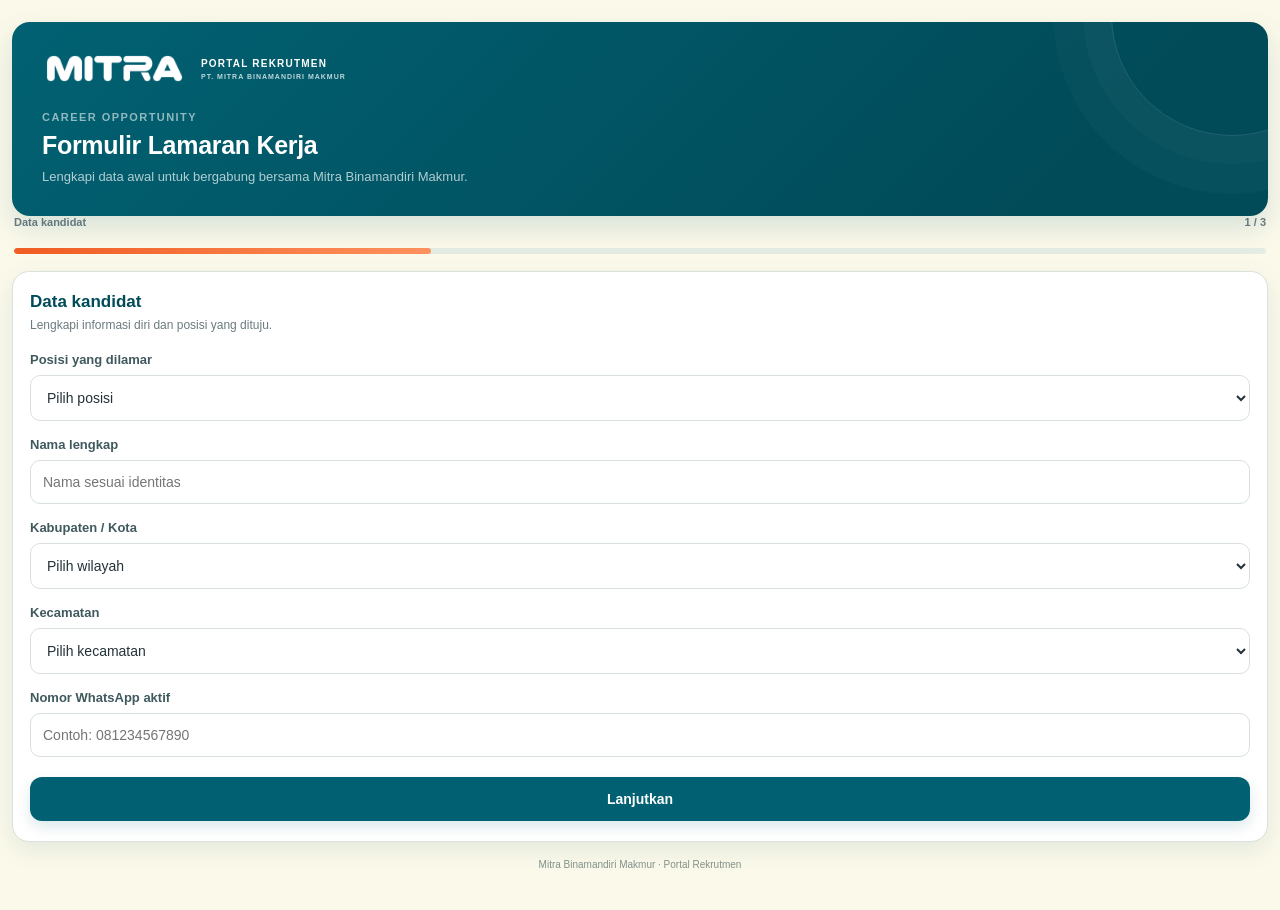
==== apply/index.html @ e3c779b3 "Add files via upload" ====
<!doctype html><html lang="id"><head><meta charset="utf-8"><meta name="viewport" content="width=device-width,initial-scale=1,viewport-fit=cover">
  <meta name="pk-build" content="20261119-mitra-recruitment-01"><meta name="theme-color" content="#016172"><title>Lamaran Kerja · Mitra Binamandiri Makmur</title><link rel="stylesheet" href="../assets/css/app.css?v=20261119-mitra-recruitment-01"><style>
    :root{--ink:#172033;--muted:#687386;--line:#e6eaf0;--brand:#174a75;--brand2:#236b9b;--bg:#f4f7fb;--white:#fff;--good:#137a55;--bad:#a34b36}
    *{box-sizing:border-box}
    body{margin:0;background:var(--bg);color:var(--ink);font-family:Inter,system-ui,-apple-system,Segoe UI,Roboto,Arial,sans-serif}
    .wrap{max-width:560px;margin:0 auto;padding:20px 15px 38px}
    .top{padding:24px 21px;background:linear-gradient(135deg,#123d63,#236b9b);border-radius:20px;color:#fff;box-shadow:0 12px 28px #163f6422}
    .eyebrow{font-size:11px;letter-spacing:1.5px;text-transform:uppercase;opacity:.78;font-weight:700}
    h1{font-size:23px;line-height:1.2;margin:8px 0 6px;font-weight:750}
    .sub{font-size:13px;opacity:.84;margin:0}
    .progress{height:5px;background:#e7edf3;border-radius:9px;margin:20px 2px 17px;overflow:hidden}
    .bar{height:100%;width:0;background:#4b9bcb;transition:width .25s}
    .stepmeta{display:flex;justify-content:space-between;color:var(--muted);font-size:11px;margin:0 2px 8px}
    .card{background:var(--white);border:1px solid var(--line);border-radius:17px;padding:20px 17px;box-shadow:0 5px 18px #18283d08}
    .section-title{font-size:17px;font-weight:750;margin:0 0 4px}
    .hint{font-size:12px;color:var(--muted);margin:0 0 18px;line-height:1.5}
    .field{margin:0 0 16px}
    label,.legend{display:block;font-size:13px;font-weight:650;margin:0 0 8px}
    input[type=text],input[type=tel],select,textarea{width:100%;border:1px solid #dce2ea;border-radius:11px;padding:13px 12px;font:inherit;font-size:14px;color:var(--ink);background:#fff;outline:none}
    input:focus,select:focus,textarea:focus{border-color:#4788b5;box-shadow:0 0 0 3px #4788b51c}
    textarea{min-height:94px;resize:vertical}
    .options{display:grid;grid-template-columns:1fr 1fr;gap:9px}
    .opt{position:relative}
    .opt input{position:absolute;opacity:0;pointer-events:none}
    .opt span{display:flex;align-items:center;justify-content:center;min-height:45px;border:1px solid #dce2ea;border-radius:11px;padding:10px;text-align:center;font-size:13px;font-weight:600;color:#455267;cursor:pointer;background:#fff}
    .opt input:checked+span{border-color:#286b99;background:#edf5fb;color:#174a75;box-shadow:inset 0 0 0 1px #286b99}
    
     
    .confirm-box{display:flex;gap:11px;align-items:flex-start;padding:12px 14px;background:#f8fafc;border:1px solid #dce2ea;border-radius:11px;cursor:pointer;margin:0}
    .confirm-box input[type=checkbox]{width:18px;height:18px;margin-top:2px;accent-color:var(--brand);cursor:pointer;flex-shrink:0}
    .confirm-box span{font-size:13px;font-weight:500;line-height:1.45;color:var(--ink)}

    .filebox{border:1.5px dashed #cbd5e1;background:#f9fbfd;border-radius:12px;padding:16px;text-align:center}
    .filebox input{width:100%;font-size:12px}
    .filehint{font-size:11px;color:var(--muted);margin-top:7px}
    .actions{display:flex;gap:10px;margin-top:20px}
    button{border:0;border-radius:12px;padding:14px 16px;font-size:14px;font-weight:700;cursor:pointer}
    .primary{background:var(--brand);color:#fff;flex:1}
    .secondary{background:#eef2f6;color:#3e4a5c}
    button:disabled{opacity:.55;cursor:wait}
    .error{display:none;margin:0 0 13px;padding:11px 12px;border-radius:10px;background:#fff0ed;color:#963e2c;font-size:12px;line-height:1.45}
    .success{text-align:center;padding:26px 12px}
    .success .symbol{width:54px;height:54px;border-radius:50%;background:#e7f6ef;color:var(--good);display:grid;place-items:center;font-size:27px;margin:0 auto 14px}
    .success h2{font-size:20px;margin:0 0 8px}
    .success p{font-size:13px;line-height:1.55;color:var(--muted)}
    .status{display:inline-block;margin:8px 0;padding:7px 11px;border-radius:20px;background:#eaf5ef;color:#176b4d;font-size:11px;font-weight:750}
    .status.no{background:#fff1ed;color:#9a4a35}
    .wa{display:block;text-decoration:none;background:#17865a;color:#fff;padding:14px;border-radius:12px;font-size:14px;font-weight:750;margin-top:17px}
    .foot{text-align:center;color:#9aa4b2;font-size:10px;margin:17px 0 0}
    .hidden{display:none!important}
    @media(min-width:500px){.wrap{padding-top:30px}.top{padding:27px 24px}}
  
.apply-shell{min-height:100vh;padding:22px 12px;background:#f3f5f8}.apply-shell .wrap{max-width:680px;margin:0 auto}.apply-shell .top{background:linear-gradient(135deg,#17243a,#294568)}.apply-shell .primary{background:#3b68d8}.apply-shell .foot{color:#96a2b2}@media(min-width:900px){.apply-shell .wrap{max-width:760px}.apply-shell .top{padding:30px}}
</style><link rel="stylesheet" href="../assets/css/mitra-theme.css?v=20261119-mitra-recruitment-01"></head><body><div class="apply-shell">
    <header class="top">
      <div class="apply-brand"><img class="brand-logo" src="../assets/img/logo-mitra.png" alt="PT. Mitra Binamandiri Makmur"><span>PORTAL REKRUTMEN<small>PT. MITRA BINAMANDIRI MAKMUR</small></span></div>
      <div class="eyebrow">CAREER OPPORTUNITY</div>
      <h1>Formulir Lamaran Kerja</h1>
      <p class="sub">Lengkapi data awal untuk bergabung bersama Mitra Binamandiri Makmur.</p>
    </header>

    <div id="formArea">
      <div class="stepmeta"><span id="stepLabel">Data kandidat</span><span id="stepCount">1 / 3</span></div>
      <div class="progress"><div class="bar" id="progressBar"></div></div>
      <div class="card">
        <div id="errorBox" class="error"></div>
        <form id="applicationForm">
          <section class="step" data-title="Data kandidat">
            <h2 class="section-title">Data kandidat</h2>
            <p class="hint">Lengkapi informasi diri dan posisi yang dituju.</p>
            <div class="field">
              <label for="position">Posisi yang dilamar</label>
              <select id="position" required>
                <option value="">Pilih posisi</option>
                <option>Spray</option><option>Las</option><option>CNC</option>
                <option>Spindel Kayu</option><option>Maintenance</option><option>OP. Produksi</option>
              </select>
            </div>
            <div class="field"><label for="name">Nama lengkap</label><input id="name" type="text" maxlength="100" placeholder="Nama sesuai identitas" required></div>
            <div class="field">
              <label for="city">Kabupaten / Kota</label>
              <select id="city" required>
                <option value="">Pilih wilayah</option>
                <option>Pasuruan</option><option>Sidoarjo</option><option>Mojokerto</option><option>Malang</option><option>Area lain</option>
              </select>
            </div>
            <div class="field" id="districtSelectWrap">
              <label for="district">Kecamatan</label><select id="district"><option value="">Pilih kecamatan</option></select>
            </div>
            <div class="field hidden" id="districtOtherWrap">
              <label for="districtOther">Kecamatan / wilayah tempat tinggal</label><input id="districtOther" type="text" placeholder="Tulis kecamatan / wilayah">
            </div>
            <div class="field"><label for="whatsapp">Nomor WhatsApp aktif</label><input id="whatsapp" type="tel" maxlength="20" placeholder="Contoh: 081234567890" required></div>
          </section>

          <section class="step hidden" data-title="Pengalaman kerja">
            <h2 class="section-title">Pengalaman kerja</h2>
            <p class="hint">Pertanyaan menyesuaikan posisi yang dipilih.</p>
            <div id="dynamicFields"></div>
          </section>

          <section class="step hidden" data-title="CV &amp; konfirmasi">
            <h2 class="section-title">CV & konfirmasi</h2>
            <p class="hint">Unggah CV terbaru sebelum mengirim lamaran.</p>
            <div class="field">
              <label for="cv">Upload CV</label>
              <div class="filebox">
                <input id="cv" type="file" accept=".pdf,.doc,.docx" required>
                <div class="filehint">PDF, DOC, DOCX · Maksimal 5 MB</div>
              </div>
            </div>
            <div class="field">
              <label class="confirm-box" for="confirm">
                <input id="confirm" type="checkbox" required>
                <span>Saya menyatakan data yang saya isi benar dan dapat dipertanggungjawabkan.</span>
              </label>
            </div>
          </section>

          <div class="actions" id="navActions">
            <button type="button" class="secondary hidden" id="backBtn">Kembali</button>
            <button type="button" class="primary" id="nextBtn">Lanjutkan</button>
            <button type="submit" class="primary hidden" id="submitBtn">Kirim lamaran</button>
          </div>
        </form>
      </div>
    </div>

    <div id="resultArea" class="card hidden">
      <div class="success">
        <div class="symbol" id="resultSymbol">✓</div>
        <h2 id="resultTitle">Lamaran tersimpan</h2>
        <div id="resultStatus" class="status"></div>
        <p id="resultMessage"></p>
        <a id="waLink" class="wa hidden" target="_blank" rel="noopener noreferrer">Kirim ringkasan ke WhatsApp HR · 08133193313</a>
        <p id="waHelp" class="wa-help hidden">WhatsApp akan terbuka dengan ringkasan lamaran dan tautan CV. Periksa pesan, lalu tekan Kirim.</p>
      </div>
    </div>
    <p class="foot">Mitra Binamandiri Makmur · Portal Rekrutmen</p>
  </div><script type="module">
  const districts = {
    'Pasuruan': ['Bangil','Beji','Gempol','Gondang Wetan','Grati','Kejayan','Kraton','Lekok','Lumbang','Nguling','Pandaan','Pasrepan','Pohjentrek','Prigen','Purwodadi','Purwosari','Puspo','Rejoso','Rembang','Sukorejo','Tosari','Tutur','Winongan','Wonorejo','Bugul Kidul (Kota)','Gadingrejo (Kota)','Panggungrejo (Kota)','Purworejo (Kota)'],
    'Sidoarjo': ['Balongbendo','Buduran','Candi','Gedangan','Jabon','Krembung','Krian','Prambon','Porong','Sedati','Sidoarjo','Sukodono','Taman','Tanggulangin','Tarik','Tulangan','Waru','Wonoayu'],
    'Mojokerto': ['Bangsal','Dawarblandong','Dlanggu','Gedeg','Gondang','Jatirejo','Jetis','Kemlagi','Kutorejo','Mojoanyar','Mojosari','Ngoro','Pacet','Pungging','Puri','Sooko','Trawas','Trowulan','Kranggan (Kota)','Magersari (Kota)','Prajurit Kulon (Kota)'],
    'Malang': ['Ampelgading','Bantur','Bululawang','Dampit','Dau','Donomulyo','Gedangan','Gondanglegi','Jabung','Kalipare','Karangploso','Kasembon','Kepanjen','Kromengan','Lawang','Ngajum','Ngantang','Pagak','Pagelaran','Pakis','Pakisaji','Poncokusumo','Pujon','Singosari','Sumbermanjing Wetan','Sumberpucung','Tajinan','Tirtoyudo','Tumpang','Turen','Wagir','Wajak','Wonosari','Blimbing (Kota)','Kedungkandang (Kota)','Klojen (Kota)','Lowokwaru (Kota)','Sukun (Kota)']
  };

  const form = document.getElementById('applicationForm');
  const steps = [...document.querySelectorAll('.step')];
  let current = 0;
  const $ = id => document.getElementById(id);
  const defaultPositions=['Spray','Las','CNC','Spindel Kayu','Maintenance','OP. Produksi'];
  // Semua ringkasan Tahap 1 dikirim ke nomor HR ini melalui click-to-chat WhatsApp.
  // Nomor lokal 08133193313 dinormalisasi menjadi format internasional 628133193313.
  const HR_WHATSAPP_NUMBER='628133193313';
  const EXPERIENCE_LABELS={
    sprayType:'Jenis pekerjaan spray',weldingType:'Jenis pengelasan',cncMachine:'Mesin CNC',
    spindleOperate:'Pengoperasian & setting spindel kayu',maintenanceSkill:'Keahlian maintenance',
    woodIndustry:'Pengalaman maintenance industri kayu/mebel',companyType:'Jenis perusahaan',
    company:'Perusahaan / tempat kerja',duration:'Lama pengalaman',
    explanation:'Rincian pengalaman kerja'
  };
  function formatWhatsAppValue(value){
    if(Array.isArray(value))return value.filter(Boolean).join(', ')||'—';
    if(value===null||value===undefined||String(value).trim()==='')return '—';
    return String(value).trim();
  }
  function buildStage1WhatsAppUrl(payload,fileName,cvUrl,reference){
    const detailLines=Object.entries(payload.details||{})
      .filter(([,value])=>Array.isArray(value)?value.length>0:String(value??'').trim()!=='')
      .map(([key,value])=>`• ${EXPERIENCE_LABELS[key]||key}: ${formatWhatsAppValue(value)}`);
    const message=[
      'LAMARAN KERJA · TAHAP 1',
      'PT. MITRA BINAMANDIRI MAKMUR',
      '',
      `Nama kandidat: ${payload.name}`,
      `Posisi dilamar: ${payload.position}`,
      `Kabupaten/Kota: ${payload.city}`,
      `Kecamatan: ${payload.district||'—'}`,
      `WhatsApp kandidat: ${payload.whatsapp}`,
      '',
      'PENGALAMAN KERJA',
      ...(detailLines.length?detailLines:['• Detail pengalaman tidak tersedia']),
      '',
      `CV: ${fileName}`,
      cvUrl?`Tautan CV (berlaku 7 hari): ${cvUrl}`:'CV sudah diunggah dan tersimpan di Portal Rekrutmen.',
      `Referensi pengiriman: ${reference}`,
      '',
      'Data awal kandidat telah berhasil disimpan melalui Portal Rekrutmen. Mohon ditinjau untuk proses seleksi berikutnya.'
    ];
    return `https://wa.me/${HR_WHATSAPP_NUMBER}?text=${encodeURIComponent(message.join('\n'))}`;
  }

  async function loadPositionOptions(){
    let positions=defaultPositions.slice();
    try{
      const {supabase}=await import('../assets/js/supabase.js');
      const {data,error}=await supabase.from('portal_settings').select('value').eq('key','application_positions').maybeSingle();
      if(error)throw error;
      const configured=Array.isArray(data?.value)
        ? [...new Set(data.value.filter(value=>typeof value==='string'&&value.trim()).map(value=>value.trim()))]
        : [];
      if(configured.length)positions=configured;
      else console.warn('Daftar posisi kosong; memakai daftar posisi cadangan.');
    }catch(error){
      console.warn('Daftar posisi memakai daftar cadangan:',error);
    }
    const safe=value=>String(value).replace(/&/g,'&amp;').replace(/</g,'&lt;').replace(/>/g,'&gt;').replace(/"/g,'&quot;');
    $('position').innerHTML='<option value="">Pilih posisi</option>'+positions.map(value=>'<option value="'+safe(value)+'">'+safe(value)+'</option>').join('');
  }
  await loadPositionOptions();

  $('city').addEventListener('change', () => {
    const city = $('city').value;
    $('district').innerHTML = '<option value="">Pilih kecamatan</option>';
    if (city === 'Area lain') {
      $('districtSelectWrap').classList.add('hidden');
      $('districtOtherWrap').classList.remove('hidden');
      $('districtOther').required = true;
      $('district').required = false;
    } else {
      $('districtSelectWrap').classList.remove('hidden');
      $('districtOtherWrap').classList.add('hidden');
      $('districtOther').required = false;
      $('district').required = true;
      (districts[city] || []).forEach(name => {
        const o = document.createElement('option'); o.value = name; o.textContent = name; $('district').appendChild(o);
      });
    }
  });

  $('position').addEventListener('change', renderDynamicFields);
  document.documentElement.dataset.applyReady = 'true';

  function fieldSelect(id, label, options) {
    return `<div class="field"><label for="${id}">${label}</label><select id="${id}" required><option value="">Pilih jawaban</option>${options.map(x=>`<option>${x}</option>`).join('')}</select></div>`;
  }
  function fieldText(id, label, placeholder) {
    return `<div class="field"><label for="${id}">${label}</label><input id="${id}" type="text" maxlength="180" placeholder="${placeholder||''}" required></div>`;
  }
  function fieldArea(id, label, placeholder) {
    return `<div class="field"><label for="${id}">${label}</label><textarea id="${id}" maxlength="1200" placeholder="${placeholder||''}" required></textarea></div>`;
  }
  function fieldRadio(id, label, options) {
    return `<div class="field"><div class="legend">${label}</div><div class="options">${options.map(x=>`<label class="opt"><input type="radio" name="${id}" value="${x}"><span>${x}</span></label>`).join('')}</div></div>`;
  }
  function fieldChecks(name, label, options) {
    return `<div class="field"><div class="legend">${label}</div><div class="options">${options.map(x=>`<label class="opt"><input type="checkbox" name="${name}" value="${x}"><span>${x}</span></label>`).join('')}</div></div>`;
  }
  function durationField(oneYear=false) {
    return fieldSelect('duration','Berapa lama pengalaman?',oneYear?['Kurang dari 1 tahun','Lebih dari 1 tahun']:['Kurang dari 6 bulan','Lebih dari 6 bulan']);
  }

  function renderDynamicFields() {
    const p = $('position').value;
    let html = '';
    if (p === 'Spray') {
      html += fieldSelect('sprayType','Pernah nyepray apa?',['Besi','Kayu']);
      html += fieldText('company','Pengalamannya di mana?','Nama perusahaan / tempat kerja');
      html += durationField();
      html += fieldArea('explanation','Jelaskan pekerjaanmu ketika nyepray','Jenis material, proses, alat, dan pekerjaan yang biasa dilakukan');
    } else if (p === 'Las') {
      html += fieldSelect('weldingType','Pernah menggunakan las apa?',['SMAW','GMAW','GTAW']);
      html += fieldText('company','Pengalamannya di mana?','Nama perusahaan / tempat kerja');
      html += durationField();
      html += fieldArea('explanation','Jelaskan pengalaman pengelasan','Material dan pekerjaan yang pernah dikerjakan');
    } else if (p === 'CNC') {
      html += fieldText('cncMachine','Pernah mengoperasikan mesin CNC apa?','Jenis / merek / tipe mesin');
      html += fieldText('company','Pengalamannya di mana?','Nama perusahaan / tempat kerja');
      html += durationField();
      html += fieldArea('explanation','Jelaskan pekerjaan CNC yang dikuasai','Mesin, setting, program, dan proses yang dikerjakan');
    } else if (p === 'Spindel Kayu') {
      html += fieldSelect('spindleOperate','Pernah mengoperasikan & menyeting mesin spindel kayu?',['Ya','Tidak']);
      html += fieldText('company','Pengalamannya di mana?','Nama perusahaan / tempat kerja');
      html += durationField();
      html += fieldArea('explanation','Jelaskan bagaimana pekerjaan spindel dilakukan','Pengoperasian, setting, jenis produk, dan proses kerja');
    } else if (p === 'Maintenance') {
      html += fieldChecks('maintenanceSkill','Bidang maintenance yang dikuasai?',['Listrik','Perbaikan Mesin','AC','Las']);
      html += fieldSelect('woodIndustry','Punya pengalaman maintenance di pabrik kayu / mebel / furniture?',['Ya','Tidak']);
      html += fieldText('company','Pengalamannya di mana?','Nama perusahaan / tempat kerja');
      html += durationField(true);
      html += fieldArea('explanation','Jelaskan pekerjaan maintenance yang dikuasai','Mesin/peralatan yang ditangani dan jenis perbaikannya');
    } else if (p === 'OP. Produksi') {
      html += fieldSelect('companyType','Jenis perusahaan tempat bekerja?',['Mebel / Kayu / Furniture','Perusahaan lain bukan Mebel / Kayu / Furniture']);
      html += fieldText('company','Pengalaman di perusahaan mana?','Nama perusahaan / tempat kerja');
      html += durationField();
      html += fieldArea('explanation','Jelaskan pengalaman pekerjaan produksi','Bagian produksi, mesin, target, atau proses yang dikerjakan');
    }
    $('dynamicFields').innerHTML = html;
  }

  function currentStepValid() {
    const fields = [...steps[current].querySelectorAll('input,select,textarea')].filter(el => !el.disabled && el.offsetParent !== null);
    for (const el of fields) {
      if (el.type === 'radio') continue;
      if (!el.checkValidity()) { el.reportValidity(); return false; }
    }
    const groups = [...new Set([...steps[current].querySelectorAll('input[type=radio]')].map(x=>x.name))];
    for (const name of groups) {
      if (!steps[current].querySelector(`input[name="${name}"]:checked`)) {
        showError('Pilih salah satu jawaban yang tersedia.'); return false;
      }
    }
    return true;
  }

  function showStep(index) {
    current = index;
    steps.forEach((s,i)=>s.classList.toggle('hidden',i!==index));
    $('stepLabel').textContent = steps[index].dataset.title;
    $('stepCount').textContent = (index+1)+' / '+steps.length;
    $('progressBar').style.width = ((index+1)/steps.length*100)+'%';
    $('backBtn').classList.toggle('hidden',index===0);
    $('nextBtn').classList.toggle('hidden',index===steps.length-1);
    $('submitBtn').classList.toggle('hidden',index!==steps.length-1);
    $('errorBox').style.display='none';
    window.scrollTo({top:0,behavior:'smooth'});
  }

  $('nextBtn').addEventListener('click',()=>{
    if (!currentStepValid()) return;
    if (current===0 && !$('position').value) { showError('Pilih posisi yang dilamar.'); return; }
    showStep(current+1);
  });
  $('backBtn').addEventListener('click',()=>showStep(current-1));

  
  $('confirm').addEventListener('change', () => {
    if ($('confirm').checked) {
      if (!$('cv').files[0]) {
        showError('Silakan unggah CV terlebih dahulu sebelum mencentang konfirmasi.');
        $('confirm').checked = false;
        return;
      }
      form.requestSubmit();
    }
  });

  function showError(msg) { $('errorBox').textContent=msg; $('errorBox').style.display='block'; }
  function collectDetails() {
    const ids = ['sprayType','company','duration','explanation','weldingType','cncMachine','spindleOperate','maintenanceSkill','woodIndustry','companyType'];
    const d={};
    ids.forEach(id=>{const el=$(id);if(el)d[id]=el.value;});
    const skills=[...document.querySelectorAll('input[name="maintenanceSkill"]:checked')].map(x=>x.value);
    if (skills.length) d.maintenanceSkill=skills;
    return d;
  }

  form.addEventListener('submit',async e=>{
    e.preventDefault();
    if (!currentStepValid()) {
      $('confirm').checked = false;
      return;
    }
    const file=$('cv').files[0];
    if (!file) { showError('Silakan unggah CV.'); $('confirm').checked = false; return; }
    if (file.size>5*1024*1024) { showError('Ukuran CV maksimal 5 MB.'); $('confirm').checked = false; return; }
    const allowed=['application/pdf','application/msword','application/vnd.openxmlformats-officedocument.wordprocessingml.document'];
    if (!allowed.includes(file.type)) { showError('Format CV harus PDF, DOC, atau DOCX.'); $('confirm').checked = false; return; }
    if (!$('confirm').checked) { showError('Centang konfirmasi kebenaran data.'); return; }

    $('submitBtn').disabled=true; $('submitBtn').textContent='Mengirim...';
    $('confirm').disabled=true;
    $('errorBox').style.display='none';
    try {
      const district=$('city').value==='Area lain'?$('districtOther').value:$('district').value;
      const payload={
        position:$('position').value,name:$('name').value.trim(),city:$('city').value,
        district:district,whatsapp:$('whatsapp').value.trim(),
        details:collectDetails()
      };
      const {supabase}=await import('../assets/js/supabase.js');
      if(!supabase) throw new Error('Server belum terhubung. Silakan coba kembali nanti.');
      const ext=(file.name.split('.').pop()||'').toLowerCase();
      const id=crypto.randomUUID();
      const path=`stage1-cv/${id}/cv.${ext}`;
      const {error:uploadError}=await supabase.storage.from('candidate-stage1-cv').upload(path,file,{contentType:file.type||'application/octet-stream',upsert:false});
      if(uploadError) throw uploadError;
      const {error:insertError}=await supabase.from('candidate_stage1_applications').insert({
        position:payload.position, full_name:payload.name, city:payload.city, district:payload.district,
        whatsapp:payload.whatsapp, experience_details:payload.details, cv_path:path, cv_filename:file.name,
        status:'received'
      });
      if(insertError) throw insertError;
      // Link CV privat dibuat khusus untuk HR, supaya ikut terbaca di pesan WhatsApp.
      // Kegagalan membuat signed URL tidak membatalkan lamaran yang sudah tersimpan.
      let cvUrl='';
      try{
        const {data:signedData,error:signedError}=await supabase.storage.from('candidate-stage1-cv').createSignedUrl(path,604800);
        if(signedError)throw signedError;
        cvUrl=signedData?.signedUrl||'';
      }catch(linkError){console.warn('Tautan CV WhatsApp tidak berhasil dibuat:',linkError);}
      const whatsappUrl=buildStage1WhatsAppUrl(payload,file.name,cvUrl,id);
      showResult({status:'TERKIRIM',whatsappUrl,cvUrl});
    } catch(err) {
      showError(err.message||'File gagal diproses.');
      $('submitBtn').disabled=false;$('submitBtn').textContent='Kirim lamaran';
      $('confirm').disabled=false;$('confirm').checked=false;
    }
  });

  function showResult(res) {
    $('formArea').classList.add('hidden'); $('resultArea').classList.remove('hidden');
    $('resultStatus').textContent='DATA BERHASIL DISIMPAN';
    $('resultStatus').classList.remove('hidden');
    $('resultMessage').textContent='Langkah berikutnya, kirim ringkasan data Tahap 1 ke WhatsApp HR agar lamaran dapat segera ditinjau.';
    $('resultMessage').classList.remove('hidden');
    if(res.status==='TERKIRIM') {
      $('resultTitle').textContent='Lamaran Tahap 1 berhasil dikirim';
      $('waLink').href=res.whatsappUrl;
      $('waLink').classList.remove('hidden');
      $('waHelp').classList.remove('hidden');
      if(!res.cvUrl)$('waHelp').textContent='CV sudah tersimpan. HR dapat membukanya melalui dashboard Tahap 1.';
    } else {
      $('resultSymbol').textContent='✓';
      $('resultTitle').textContent='Lamaran tersimpan';
    }
  }


  showStep(0);

</script></body></html>
---- assets/css/app.css ----
@import url('https://fonts.googleapis.com/css2?family=DM+Sans:wght@400;500;600;700&family=Manrope:wght@400;500;600;700;800&display=swap');
:root{--ink:#18263b;--ink-2:#34445b;--muted:#8190a3;--paper:#fff;--canvas:#f5f7fa;--line:#e7ebf1;--navy:#17243a;--navy-2:#243651;--blue:#3b68d8;--blue-soft:#edf2ff;--cyan:#56b6c9;--gold:#c69b54;--green:#26977d;--red:#c65b64;--shadow:0 12px 36px rgba(21,40,68,.07);--radius:18px}
*{box-sizing:border-box}html,body{margin:0;min-height:100%;font-family:'DM Sans',sans-serif;color:var(--ink);background:var(--canvas)}button,input,select,textarea{font:inherit}button{cursor:pointer} .hidden{display:none!important}
/* shared */
.brand-symbol{display:grid;place-items:center;width:35px;height:35px;border-radius:11px;background:linear-gradient(145deg,#5178dc,#294da9);color:#fff;font:800 13px Manrope,sans-serif;letter-spacing:-.5px;box-shadow:0 5px 12px rgba(43,81,173,.2)}.brand-lockup,.sidebar-brand,.candidate-brand{display:flex;align-items:center;gap:11px;font:800 12px Manrope,sans-serif;letter-spacing:1.1px}.eyebrow{font-size:10px;font-weight:700;letter-spacing:1.6px;color:#8fa1ba}.eyebrow.muted{color:#9aa6b5}.subtle{color:var(--muted);font-size:13px}.btn{border:0;border-radius:12px;padding:12px 17px;font-weight:700;transition:.16s ease}.btn:hover{transform:translateY(-1px)}.btn-primary{background:var(--blue);color:#fff;box-shadow:0 7px 16px rgba(59,104,216,.2)}.btn-secondary{background:#f0f3f8;color:var(--ink-2)}.btn-danger{background:#fff0f1;color:#a63f49}.btn.full{width:100%;margin-top:18px}.input,.select,.textarea{width:100%;border:1px solid #dfe5ee;background:#fff;border-radius:10px;padding:12px 13px;color:var(--ink);outline:none;transition:.15s}.input:focus,.select:focus,.textarea:focus{border-color:#7897e7;box-shadow:0 0 0 3px rgba(59,104,216,.1)}.field-label{display:block;font-size:12px;font-weight:700;color:#536279;margin:16px 0 7px}.form-error{min-height:18px;color:var(--red);font-size:12px;margin-top:10px}.status-dot{display:inline-block;width:7px;height:7px;border-radius:50%;background:#49b69b;box-shadow:0 0 0 3px rgba(73,182,155,.13)}
/* admin login */
.login-screen{min-height:100vh;display:grid;grid-template-columns:1fr 1fr;background:#fff}.login-art{position:relative;display:flex;flex-direction:column;justify-content:space-between;padding:38px 5vw 30px;background:radial-gradient(ellipse at 88% 18%,rgba(79,118,199,.23),transparent 38%),linear-gradient(150deg,#152239,#1d3150 62%,#203c5b);color:#fff;overflow:hidden}.login-art:after{content:"";position:absolute;width:460px;height:460px;border:1px solid rgba(255,255,255,.10);border-radius:50%;right:-175px;bottom:-185px;box-shadow:0 0 0 44px rgba(255,255,255,.025),0 0 0 90px rgba(255,255,255,.02)}.login-art .brand-lockup{position:relative;z-index:1}.login-art-copy{position:relative;z-index:1;margin:0 0 9vh 4vw}.login-art-copy .eyebrow{color:#92a9d0}.login-art-copy h1{font:800 clamp(38px,5vw,68px)/1.08 Manrope,sans-serif;letter-spacing:-2.4px;margin:18px 0}.login-art-copy p{color:#c1cde0;font-size:15px}.login-art-foot{position:relative;z-index:1;color:#8194b2;font-size:10px;letter-spacing:2px}.login-panel{display:flex;justify-content:center;align-items:center;position:relative;padding:40px}.login-box{width:100%;max-width:370px}.login-box .brand-lockup{margin-bottom:70px}.brand-lockup.dark{color:var(--ink)}.login-box h2{font:800 30px Manrope,sans-serif;margin:12px 0 4px;letter-spacing:-1px}.login-box .subtle{margin:0 0 23px}.login-copyright{position:absolute;bottom:23px;color:#a7b1bf;font-size:11px}
/* desktop shell */
.admin-shell{min-height:100vh;display:grid;grid-template-columns:246px minmax(0,1fr)}.sidebar{position:sticky;top:0;height:100vh;background:var(--navy);padding:25px 17px 18px;color:#fff;display:flex;flex-direction:column}.sidebar-brand{padding:0 9px 36px;letter-spacing:.7px}.sidebar-brand b{display:block;font-size:11px}.sidebar-brand small{display:block;color:#8595ae;font-size:9px;letter-spacing:1.4px;margin-top:3px}.sidebar-label{font-size:9px;font-weight:700;letter-spacing:1.6px;color:#72829b;padding:0 12px 11px}.side-nav{display:flex;flex-direction:column;gap:5px}.nav-item{width:100%;display:flex;align-items:center;gap:12px;padding:12px 12px;border:0;border-radius:11px;background:transparent;text-align:left;color:#adbad0;font-size:12.5px;font-weight:600;transition:.15s}.nav-item:hover{background:rgba(255,255,255,.06);color:#fff}.nav-item.active{background:linear-gradient(100deg,rgba(82,121,215,.3),rgba(82,121,215,.12));color:#fff;box-shadow:inset 2px 0 #7b9cf0}.nav-icon{width:18px;text-align:center;font-size:17px;color:#8298bd}.nav-item.active .nav-icon{color:#a8befd}.nav-divider{height:1px;background:rgba(255,255,255,.09);margin:13px 8px}.sidebar-bottom{margin-top:auto}.sidebar-status{display:flex;align-items:center;gap:9px;padding:13px 10px;color:#8ea0b9;font-size:11px;border-top:1px solid rgba(255,255,255,.08)}.sidebar-status .status-dot{width:6px;height:6px}.logout-btn{width:100%;padding:12px 10px;display:flex;justify-content:space-between;background:transparent;color:#aab7cc;font-size:12px;border-radius:9px}.logout-btn:hover{background:rgba(255,255,255,.06);color:#fff}.admin-main{min-width:0}.admin-topbar{height:82px;padding:0 34px;display:flex;align-items:center;justify-content:space-between;background:#fff;border-bottom:1px solid var(--line)}.topbar-title{font:800 19px Manrope,sans-serif;margin-top:4px;letter-spacing:-.35px}.topbar-right{display:flex;align-items:center;gap:22px}.live-label{display:flex;align-items:center;gap:8px;font-size:11px;color:#7c8b9f}.profile-chip{display:flex;align-items:center;gap:10px;padding-left:18px;border-left:1px solid var(--line)}.profile-avatar{width:34px;height:34px;border-radius:50%;display:grid;place-items:center;background:#edf1fb;color:#4a67aa;font-size:11px;font-weight:800}.profile-chip b,.profile-chip small{display:block}.profile-chip b{font-size:11px}.profile-chip small{font-size:10px;color:#94a0ae;margin-top:2px}.admin-content{padding:30px 34px 54px;max-width:1600px;margin:auto}.page-intro{display:flex;justify-content:space-between;align-items:flex-end;gap:20px;margin-bottom:22px}.page-intro h1{font:800 25px Manrope,sans-serif;letter-spacing:-.9px;margin:0 0 4px}.page-intro p{font-size:12px;color:var(--muted);margin:0}.page-actions{display:flex;gap:9px;align-items:center}.stat-grid{display:grid;grid-template-columns:repeat(4,minmax(0,1fr));gap:15px;margin-bottom:18px}.stat-card{background:#fff;border:1px solid var(--line);border-radius:15px;padding:18px 19px;box-shadow:0 3px 12px rgba(21,40,68,.025)}.stat-top{display:flex;justify-content:space-between;align-items:center;color:#7d8a9b;font-size:11px;font-weight:600}.stat-icon{width:32px;height:32px;border-radius:10px;background:#eef2fb;color:#5574c0;display:grid;place-items:center;font-size:16px}.stat-number{font:800 27px Manrope,sans-serif;letter-spacing:-1px;margin-top:14px}.stat-note{font-size:10px;color:#9ba7b6;margin-top:2px}.content-grid{display:grid;grid-template-columns:minmax(0,1.5fr) minmax(280px,.9fr);gap:16px}.panel{background:#fff;border:1px solid var(--line);border-radius:15px;box-shadow:0 3px 12px rgba(21,40,68,.025);min-width:0}.panel-head{display:flex;align-items:center;justify-content:space-between;padding:17px 19px;border-bottom:1px solid #eef1f5}.panel-head h3{font:800 13px Manrope,sans-serif;margin:0}.panel-head p{font-size:10px;color:#97a3b2;margin:4px 0 0}.panel-body{padding:18px 19px}.chart-bars{display:flex;align-items:flex-end;gap:14px;height:180px;padding:8px 4px 0;border-bottom:1px solid #edf0f4}.bar-group{flex:1;height:100%;display:flex;flex-direction:column;justify-content:flex-end;align-items:center;gap:8px}.bar{width:min(36px,75%);min-height:5px;border-radius:7px 7px 2px 2px;background:linear-gradient(180deg,#86a2ee,#456bd1)}.bar-label{font-size:9px;color:#8d9aab}.bar-value{font-size:10px;color:#62738c;font-weight:700}.stage-list{display:grid;gap:14px}.stage-row{display:grid;grid-template-columns:1fr auto;align-items:center;gap:10px}.stage-row b{font-size:11px}.stage-row small{display:block;font-size:10px;color:#99a5b2;margin-top:3px}.stage-count{font:800 18px Manrope;color:#30486e}.progress-track{height:5px;background:#edf1f6;border-radius:8px;margin-top:8px;overflow:hidden}.progress-fill{height:100%;border-radius:8px;background:#7390dc}.table-panel{margin-top:17px}.table-wrap{overflow:auto}.data-table{width:100%;border-collapse:collapse;white-space:nowrap}.data-table th{padding:12px 15px;text-align:left;background:#fafbfd;color:#8d9aab;font-size:9px;letter-spacing:.7px;font-weight:700;border-bottom:1px solid #edf0f4}.data-table td{padding:13px 15px;font-size:11px;border-bottom:1px solid #f0f2f5;color:#47566b}.data-table tr:last-child td{border-bottom:0}.data-table td b{color:#26374f}.table-empty{text-align:center;padding:30px!important;color:#a0acb9!important}.table-search{display:flex;gap:8px}.table-search input{width:220px;padding:9px 11px;border:1px solid var(--line);border-radius:9px;font-size:11px;outline:none}.status-pill{display:inline-flex;align-items:center;gap:6px;padding:5px 9px;border-radius:30px;background:#f0f3f8;color:#62718a;font-size:9px;font-weight:700}.status-pill.blue{background:#edf2ff;color:#4c68b6}.status-pill.green{background:#eaf7f2;color:#28866d}.status-pill.gold{background:#fff6e9;color:#a87a38}.status-pill.gray{background:#f2f4f7;color:#8793a1}.row-actions{display:flex;gap:6px}.icon-btn{border:1px solid var(--line);background:#fff;border-radius:8px;padding:7px 9px;color:#536680;font-size:10px}.icon-btn:hover{background:#f5f7fb}.placeholder-panel{display:grid;place-items:center;min-height:330px;text-align:center;padding:32px}.placeholder-symbol{width:56px;height:56px;display:grid;place-items:center;border-radius:17px;background:#eef2fb;color:#5976bd;font-size:23px;margin-bottom:16px}.placeholder-panel h2{font:800 18px Manrope;margin:0 0 5px}.placeholder-panel p{font-size:12px;color:#9aa5b2;margin:0}.filters{display:flex;gap:8px;flex-wrap:wrap}.filters .select{width:auto;min-width:160px;padding:9px 11px;font-size:11px}
/* candidate mobile */
.candidate-page{background:#f4f6f9;min-height:100vh}.candidate-wrap{max-width:650px;margin:0 auto;padding:22px 16px 50px}.candidate-brand{height:43px;margin:0 0 20px;color:#25344b}.candidate-brand .brand-symbol{width:32px;height:32px;border-radius:10px}.candidate-content{min-height:300px}.candidate-card{background:#fff;border:1px solid #e7ebf1;border-radius:20px;box-shadow:0 12px 35px rgba(28,45,72,.06);padding:24px}.candidate-card h1{font:800 22px Manrope;letter-spacing:-.6px;margin:4px 0 5px}.candidate-card .subtle{margin:0}.stage-kicker{font-size:9px;letter-spacing:1.8px;font-weight:800;color:#8a99ae}.stage-number{font:800 46px Manrope;color:#e7ecf5;line-height:1;margin:19px 0 3px}.placeholder-card{min-height:340px;display:flex;flex-direction:column;justify-content:center;align-items:center;text-align:center}.placeholder-card .placeholder-line{width:44px;height:3px;border-radius:4px;background:#6887dc;margin-top:18px}.step-top{display:flex;align-items:center;justify-content:space-between;margin-bottom:14px}.step-top .step-number{font-size:10px;color:#8997aa;font-weight:700;letter-spacing:.6px}.step-progress{height:4px;background:#e8edf5;border-radius:8px;overflow:hidden;margin-bottom:19px}.step-progress span{height:100%;display:block;background:#587be0;border-radius:8px}.candidate-title{font:800 22px Manrope;letter-spacing:-.7px;margin:0 0 5px}.candidate-sub{font-size:12px;color:#8391a4;margin:0 0 22px}.upload-zone{display:grid;place-items:center;text-align:center;border:1.5px dashed #cbd5e4;border-radius:14px;background:#fafbfd;padding:24px 14px;transition:.15s}.upload-zone:focus-within,.upload-zone:hover{border-color:#7896e4;background:#f7f9ff}.upload-icon{width:42px;height:42px;border-radius:13px;display:grid;place-items:center;background:#edf2ff;color:#5879d5;font-size:20px;margin-bottom:9px}.upload-zone b{font-size:12px}.upload-zone small{color:#96a2b2;font-size:10px;margin-top:4px}.upload-zone input{max-width:100%;margin-top:12px;font-size:11px}.ocr-status{font-size:11px;color:#73839a;margin:12px 0;min-height:16px}.ocr-grid{display:grid;grid-template-columns:1fr 1fr;gap:11px;margin-top:16px}.ocr-grid .wide{grid-column:1/-1}.form-section{background:#fff;border:1px solid #e7ebf1;border-radius:17px;padding:19px;margin-top:12px}.form-section h2{font:800 13px Manrope;margin:0 0 15px;display:flex;align-items:center;gap:9px}.section-bullet{width:23px;height:23px;display:grid;place-items:center;border-radius:8px;background:#edf2ff;color:#5676ce;font-size:10px}.form-grid{display:grid;grid-template-columns:1fr 1fr;gap:12px}.form-field{min-width:0}.form-field.wide{grid-column:1/-1}.form-field label{display:block;font-size:10px;color:#687990;font-weight:700;margin-bottom:6px}.form-field input,.form-field select,.form-field textarea{width:100%;min-width:0;border:1px solid #dfe5ee;border-radius:9px;padding:10px 11px;font:12px 'DM Sans',sans-serif;color:#24344b;background:#fff;outline:none}.form-field input:focus,.form-field select:focus,.form-field textarea:focus{border-color:#829ce5;box-shadow:0 0 0 3px rgba(88,123,224,.08)}.form-field textarea{min-height:75px;resize:vertical}.form-field input[readonly]{background:#f6f8fb;color:#64748a}.field-note{font-size:9px;color:#9aa6b5;margin-top:4px}.choice-row{display:flex;flex-wrap:wrap;gap:8px}.choice-chip{display:flex;align-items:center;gap:6px;padding:9px 11px;border:1px solid #e0e6ef;border-radius:10px;color:#53647c;font-size:11px}.choice-chip input{accent-color:#5377d9}.conditional-fields{margin-top:12px;padding:13px;border-radius:12px;background:#f8f9fc;border:1px solid #edf0f5}.repeat-row{padding:12px 0;border-top:1px solid #ebeff4}.repeat-row:first-child{border-top:0}.repeat-title{font-size:10px;font-weight:800;color:#70819a;margin-bottom:10px}.candidate-actions{display:flex;gap:9px;margin-top:17px}.candidate-actions>*{flex:1}.candidate-actions .btn{padding:13px 12px;font-size:12px}.consent-wrap{display:flex;align-items:flex-start;gap:9px;color:#64748a;font-size:11px;line-height:1.5}.consent-wrap input{margin-top:2px;accent-color:#587be0}.completion-card{text-align:center;padding:34px 24px}.completion-mark{width:54px;height:54px;border-radius:50%;display:grid;place-items:center;background:#eaf7f2;color:#26977d;font-size:24px;margin:0 auto 16px}.completion-card h1{font:800 21px Manrope;margin:0 0 8px}.completion-card p{color:#8794a5;font-size:12px}.link-box{padding:11px 12px;border:1px solid #e5eaf1;border-radius:10px;background:#fafbfd;font-size:10px;word-break:break-all;color:#61728d;margin:15px 0}.mini-note{font-size:10px;color:#97a3b2}.disc-card{background:#fff;border:1px solid #e7ebf1;border-radius:18px;padding:20px;margin-top:12px}.disc-progress-meta{display:flex;justify-content:space-between;color:#8b98aa;font-size:11px;margin-bottom:8px}.disc-q-title{font:800 18px Manrope;letter-spacing:-.5px;margin:0 0 4px}.disc-q-sub{font-size:11px;color:#8b98aa;margin-bottom:15px}.disc-option{display:grid;grid-template-columns:minmax(0,1fr) 78px 78px;gap:7px;align-items:center;padding:9px 0;border-top:1px solid #eff2f6}.disc-option:first-child{border-top:0}.disc-option-text{font-size:12px;line-height:1.4;color:#52637b}.disc-pick{display:grid;place-items:center;min-width:44px;min-height:44px;padding:8px 4px;border:1px solid #e3e8f0;border-radius:8px;background:#fff;color:#8693a5;font-size:12px;font-weight:800}.disc-pick.selected-most{border-color:#5f7edb;background:#edf2ff;color:#4666ca}.disc-pick.selected-least{border-color:#c39b5b;background:#fff7e9;color:#9a7139}.disc-legend{display:grid;grid-template-columns:1fr 1fr;gap:7px;margin:13px 0}.disc-legend span{font-size:10px;padding:8px;border-radius:8px;text-align:center;background:#f3f6fc;color:#63738d}.candidate-toast{padding:10px 12px;border-radius:9px;background:#fff4e7;color:#956c31;font-size:10px;margin-top:10px}
@media(max-width:1023px){#desktop-guard{display:grid;min-height:100vh;place-content:center;justify-items:center;gap:12px;background:var(--navy);color:#fff}#desktop-guard .guard-mark{display:grid;place-items:center;width:52px;height:52px;border-radius:16px;background:#4265bf;font:800 17px Manrope}#desktop-guard .guard-title{font:800 16px Manrope;letter-spacing:1px}.login-screen,.admin-shell{display:none!important}}
@media(min-width:1024px){#desktop-guard{display:none!important}}
@media(max-width:720px){.candidate-wrap{padding:15px 12px 35px}.candidate-brand{margin-bottom:14px}.candidate-card{padding:19px;border-radius:16px}.candidate-title{font-size:20px}.form-section{padding:15px}.form-grid,.ocr-grid{grid-template-columns:1fr}.form-field.wide,.ocr-grid .wide{grid-column:auto}.disc-card{padding:16px}.disc-option{grid-template-columns:minmax(0,1fr) 64px 64px;gap:5px}.disc-pick{font-size:12px;padding:8px 2px;min-width:44px;min-height:44px}.candidate-actions{flex-direction:column}.login-screen{grid-template-columns:1fr}.login-art{display:none}}
@media print{.candidate-brand,.candidate-actions,.btn{display:none!important}}

/* Stage 2 form refinements */
.privacy-note{margin:12px 0 0;text-align:center;color:#9aa6b5;font-size:10px}
.form-section{scroll-margin-top:16px}
.form-field input[type="date"]{min-height:39px}
.form-field input[type="number"]{font-variant-numeric:tabular-nums}
.form-field [hidden],[data-block][hidden]{display:none!important}
.repeat-config{margin:0 0 8px}
.form-field input:invalid:not(:focus):not(:placeholder-shown){border-color:#d9a1a5}
.upload-zone input[type="file"]{max-width:100%}
@media(max-width:720px){.candidate-wrap{padding-bottom:calc(28px + env(safe-area-inset-bottom))}.form-section{padding:16px;margin-top:10px}.form-grid{gap:11px}.form-field label{font-size:11px}.form-field input,.form-field select,.form-field textarea{font-size:16px;min-height:43px}.choice-chip{min-height:42px}.candidate-actions .btn{min-height:46px}}

/* Stage 3 · HR operations */
.table-subline{display:block;color:#9aa5b4;margin-top:3px;font-size:9px}
.dashboard-bars{gap:9px}
.dashboard-bars .bar-label{font-size:8px;text-align:center;white-space:nowrap}
.template-manager{margin-top:18px;overflow:hidden}
.template-manager-body{padding:18px 19px}
.template-current{display:flex;align-items:center;justify-content:space-between;gap:18px;padding:14px 15px;border:1px solid #e8edf4;border-radius:12px;background:#fafbfd}
.template-current small,.template-current b,.template-current span{display:block}
.template-current small{font-size:9px;letter-spacing:1px;font-weight:800;color:#95a1b0;margin-bottom:5px}
.template-current b{font-size:12px;color:#2d405e}
.template-current span{font-size:10px;color:#8b98a8;margin-top:4px}
.template-upload{display:grid;grid-template-columns:minmax(180px,1fr) minmax(220px,1.1fr) auto;align-items:end;gap:12px;padding:17px 0;border-bottom:1px solid #edf0f4}
.template-upload-copy b,.template-upload-copy span{display:block}
.template-upload-copy b{font-size:12px;color:#354760}
.template-upload-copy span{font-size:10px;line-height:1.5;color:#98a4b3;margin-top:4px}
.template-upload-copy code{background:#f0f3f8;padding:2px 4px;border-radius:4px;color:#586d8c}
.template-upload .input{font-size:11px;padding:10px}
.template-history{margin-top:16px}
.template-history-title{font-size:11px;font-weight:800;color:#53637b;margin:0 0 8px}
.template-error{padding:10px 0}
.modal-backdrop{position:fixed;inset:0;z-index:1200;display:grid;place-items:center;padding:22px;background:rgba(14,25,43,.46);backdrop-filter:blur(4px)}
.employee-modal-card{width:min(620px,100%);max-height:min(90vh,850px);overflow:auto;background:#fff;border-radius:18px;box-shadow:0 24px 80px rgba(12,27,50,.24);padding:22px}
.employee-modal-head{display:flex;justify-content:space-between;align-items:flex-start;border-bottom:1px solid #edf0f4;padding-bottom:16px;margin-bottom:4px}
.employee-modal-head small{font-size:9px;font-weight:800;letter-spacing:1.3px;color:#8998ad}
.employee-modal-head h2{font:800 19px Manrope;margin:5px 0 0;letter-spacing:-.4px}
.modal-close{width:32px;height:32px;border:1px solid #e4e9f0;border-radius:9px;background:#fff;color:#718097;font-size:22px;line-height:1}
.employee-form-grid{display:grid;grid-template-columns:1fr 1fr;gap:12px 14px;padding-top:10px}
.employee-form-grid label{display:block;min-width:0;font-size:10px;font-weight:700;color:#67778e}
.employee-form-grid .input,.employee-form-grid .select,.employee-form-grid .textarea{display:block;margin-top:6px;font-size:12px;padding:10px 11px}
.employee-notes{grid-column:1/-1}
.employee-modal-actions{display:flex;justify-content:flex-end;gap:9px;margin-top:17px}
.employee-form-grid textarea{resize:vertical}
@media(max-width:1200px){.admin-content{padding-left:24px;padding-right:24px}.sidebar{padding-left:12px;padding-right:12px}.admin-shell{grid-template-columns:220px minmax(0,1fr)}}
@media(max-width:1100px){.template-upload{grid-template-columns:1fr 1fr}.template-upload-copy{grid-column:1/-1}.dashboard-bars{gap:5px}}
@media(max-width:720px){.template-current{align-items:flex-start;flex-direction:column}.template-upload{grid-template-columns:1fr}.template-upload-copy{grid-column:auto}.employee-form-grid{grid-template-columns:1fr}.employee-notes{grid-column:auto}.employee-modal-card{padding:18px}.employee-modal-actions>*{flex:1}}

/* Candidate v0.4 · mobile-first form wizard */
.candidate-page{background:#f3f5f8}
.candidate-wrap{max-width:680px;padding-top:18px}
.candidate-brand{margin-bottom:14px}
.form-wizard-card{padding:17px;overflow:visible}
.wizard-heading{display:flex;align-items:center;justify-content:space-between;gap:12px;margin-bottom:12px}
.wizard-heading .candidate-title{margin:0;font-size:20px}
.wizard-step-label{font-size:11px;color:#8391a4;margin-top:3px}
.wizard-save-state{font-size:10px;font-weight:700;color:#27967b;white-space:nowrap}
.wizard-save-state.failed{color:#bd626b}
.wizard-progress{height:4px;background:#e6ebf2;border-radius:10px;overflow:hidden;margin:0 0 14px}
.wizard-progress>span{display:block;height:100%;width:8%;background:#5479d9;border-radius:10px;transition:width .2s ease}
.form-step[hidden]{display:none!important}
.form-section{padding:17px;margin-top:10px;border-radius:14px;box-shadow:0 3px 15px rgba(21,40,68,.025)}
.form-section h2{font-size:11px;letter-spacing:.55px;margin-bottom:13px}
.section-bullet{width:22px;height:22px;flex:0 0 22px}
.form-grid{gap:10px 12px}
.form-field label{font-size:10px;margin:0 0 5px}
.form-field input,.form-field select,.form-field textarea{min-height:40px;padding:9px 11px;border-radius:9px;font-size:13px}
.form-field textarea{min-height:66px}
.form-field input[readonly]{background:#f4f6f9;border-color:#edf0f4;color:#8390a2}
.repeat-row{padding:11px 0}
.repeat-title{font-size:10px;margin-bottom:8px}
.conditional-fields{padding:11px;margin-top:10px;background:#fafbfd}
.address-preview{margin-top:9px;padding:9px 11px;border-radius:9px;background:#f3f6fb;color:#52647e;font-size:10px;line-height:1.5;min-height:0;overflow-wrap:anywhere}
.address-preview.empty{display:none}
.wizard-actions{position:sticky;bottom:7px;z-index:20;display:flex;gap:9px;padding:10px 0 2px;margin-top:12px;background:linear-gradient(180deg,rgba(255,255,255,0),#fff 22%);}
.wizard-actions .btn{flex:1;min-height:45px;font-size:12px}
.wizard-actions .btn:disabled{opacity:.35}
.cv-upload-zone{margin-top:5px;cursor:pointer}
.cv-upload-zone input{font-size:11px!important;min-height:auto!important}
.cv-upload-state{font-size:10px;color:#27967b;margin-top:8px;min-height:14px}
.ktp-card{padding:17px}
.ktp-card .candidate-title{margin:0 0 13px}
.ktp-camera-frame{position:relative;width:100%;aspect-ratio:4/3;border-radius:13px;overflow:hidden;background:#111827;display:grid;place-items:center}
.ktp-camera-frame video{width:100%;height:100%;object-fit:cover;display:block}
.ktp-guide{position:absolute;width:88%;aspect-ratio:1.586;border:2px solid rgba(255,255,255,.96);border-radius:9px;box-shadow:0 0 0 999px rgba(8,15,28,.3),0 0 0 1px rgba(19,36,65,.25);pointer-events:none}
.ktp-guide:before,.ktp-guide:after{content:"";position:absolute;inset:7px;border:1px solid rgba(255,255,255,.38);border-radius:5px}
.ktp-guide span{position:absolute;top:7px;left:8px;padding:3px 6px;border-radius:4px;background:rgba(10,20,36,.66);color:#fff;font-size:8px;font-weight:800;letter-spacing:1px}
.ocr-status,.camera-status{font-size:10px;color:#7f8ea4;text-align:center;min-height:15px;margin:9px 0 0}
.camera-actions{display:grid;grid-template-columns:1.2fr .8fr;gap:8px;margin-top:10px}
.camera-actions .btn{min-height:44px;font-size:12px}
.manual-entry{display:block;margin:11px auto 0;padding:7px 12px;background:transparent;border:0;color:#8592a5;font-size:10px;font-weight:700}
.manual-entry:hover{color:#3b68d8}
.candidate-actions{margin-top:12px}
.form-error{min-height:0;font-size:11px;margin:7px 2px 0}
@media(max-width:720px){
  .candidate-wrap{padding:10px 10px calc(18px + env(safe-area-inset-bottom));max-width:600px}
  .candidate-brand{height:34px;margin-bottom:10px;gap:8px;font-size:10px}
  .candidate-brand .brand-symbol{width:29px;height:29px}
  .candidate-card,.form-wizard-card,.ktp-card{padding:14px;border-radius:14px}
  .form-section{padding:13px;margin-top:9px;border-radius:12px}
  .form-grid,.ocr-grid{grid-template-columns:1fr 1fr;gap:9px 10px}
  .form-field.wide{grid-column:1/-1}
  .form-field label{font-size:10px}
  .form-field input,.form-field select,.form-field textarea{font-size:16px;min-height:44px;padding:9px 10px}
  .form-field textarea{min-height:70px}
  .wizard-heading .candidate-title{font-size:18px}
  .wizard-actions{bottom:env(safe-area-inset-bottom);padding:10px 0 4px}
  .wizard-actions .btn{min-height:47px;font-size:13px}
  .repeat-row{padding:9px 0}
  .ktp-camera-frame{aspect-ratio:4/3}
  .ktp-guide{width:90%}
}
@media(max-width:380px){.form-grid{grid-template-columns:1fr}.form-field.wide{grid-column:auto}.camera-actions{grid-template-columns:1fr 1fr}}


/* Tahap 2 · candidate-first mobile refinements */
.form-field select{
  appearance:none;
  -webkit-appearance:none;
  padding-right:36px!important;
  background-image:url("data:image/svg+xml,%3Csvg xmlns='http://www.w3.org/2000/svg' width='14' height='14' viewBox='0 0 24 24' fill='none' stroke='%237b8ba2' stroke-width='2' stroke-linecap='round' stroke-linejoin='round'%3E%3Cpath d='m6 9 6 6 6-6'/%3E%3C/svg%3E");
  background-repeat:no-repeat;
  background-position:right 12px center;
  background-size:14px;
}
.inline-toggle{display:flex;align-items:center;gap:9px;margin-top:13px;color:#60718a;font-size:11px;font-weight:650;cursor:pointer;min-height:34px}
.inline-toggle input{width:16px;height:16px;accent-color:#3b68d8;flex:0 0 auto}
.ktp-camera-frame{aspect-ratio:4/3;background:#0b1220}
.ktp-camera-frame video{object-fit:cover;transform:translateZ(0)}
.ktp-guide{width:92%;aspect-ratio:1.586;border:2px solid #fff;border-radius:10px;box-shadow:0 0 0 999px rgba(5,13,28,.44),0 0 0 1px rgba(255,255,255,.18);background:transparent}
.ktp-guide:before{inset:5px;border:1px solid rgba(255,255,255,.46);border-radius:6px}
.ktp-guide:after{display:none}
.ktp-guide span{top:8px;left:9px;padding:4px 7px;background:rgba(13,26,48,.72);font-size:8px;letter-spacing:.8px}
.ktp-camera-corners{position:absolute;inset:0;pointer-events:none;background:linear-gradient(#fff,#fff) left 13px top 13px/22px 2px no-repeat,linear-gradient(#fff,#fff) left 13px top 13px/2px 22px no-repeat,linear-gradient(#fff,#fff) right 13px top 13px/22px 2px no-repeat,linear-gradient(#fff,#fff) right 13px top 13px/2px 22px no-repeat,linear-gradient(#fff,#fff) left 13px bottom 13px/22px 2px no-repeat,linear-gradient(#fff,#fff) left 13px bottom 13px/2px 22px no-repeat,linear-gradient(#fff,#fff) right 13px bottom 13px/22px 2px no-repeat,linear-gradient(#fff,#fff) right 13px bottom 13px/2px 22px no-repeat;opacity:.32}
.ktp-fallback[hidden]{display:none!important}
.ktp-card{padding:18px}
.ktp-card .candidate-title{margin-bottom:13px}
.camera-actions{grid-template-columns:1fr}
.camera-actions .btn{min-height:48px;font-size:13px}
.ocr-status{min-height:17px;font-size:11px}
.camera-status{font-size:10px}
.form-wizard-card{padding:16px}
.wizard-actions{padding-bottom:calc(7px + env(safe-area-inset-bottom));bottom:0;background:linear-gradient(180deg,rgba(255,255,255,0),#fff 25%)}
.form-field input[type="number"],.form-field input[data-format-number="idr"]{font-variant-numeric:tabular-nums}
.form-field select:focus-visible,.form-field input:focus-visible,.form-field textarea:focus-visible{outline:2px solid rgba(59,104,216,.2);outline-offset:1px}
@media(max-width:720px){
  .candidate-wrap{max-width:560px;padding:9px 10px calc(20px + env(safe-area-inset-bottom))}
  .candidate-brand{margin-bottom:9px}
  .form-wizard-card{padding:12px}
  .wizard-heading{margin-bottom:9px}
  .wizard-heading .candidate-title{font-size:18px}
  .wizard-step-label{font-size:11px}
  .form-section{padding:13px;margin-top:8px}
  .form-section h2{margin-bottom:10px;font-size:10px}
  .form-grid{grid-template-columns:1fr 1fr;gap:9px}
  .form-field label{font-size:10px;line-height:1.3}
  .form-field input,.form-field select,.form-field textarea{min-height:44px;font-size:16px;padding:9px 10px}
  .form-field textarea{min-height:68px}
  .repeat-row{padding:8px 0}
  .repeat-title{margin-bottom:7px}
  .ktp-camera-frame{aspect-ratio:4/3}
  .ktp-guide{width:93%}
  .wizard-actions .btn{min-height:48px;font-size:13px}
}
@media(max-width:380px){
  .form-grid{grid-template-columns:1fr}
  .form-field.wide{grid-column:auto}
  .form-grid .form-field:has(select[name="gender"]),.form-grid .form-field:has(input[name="alamat_rt"]),.form-grid .form-field:has(input[name="alamat_rw"]){grid-column:auto}
}
.manual-entry[hidden]{display:none!important}
.field-hint{display:block;margin:7px 0 12px;color:#738198;font-size:11px;line-height:1.45}

/* KTP OCR attempt/loading states — scoped to the identity scan screen */
.ocr-loading-panel{min-height:270px;border:1px solid #e7ebf1;border-radius:13px;background:#f8faff;display:flex;flex-direction:column;align-items:center;justify-content:center;text-align:center;padding:24px 18px;gap:9px}
.ocr-loading-panel[hidden]{display:none!important}
.ocr-loading-panel strong{font:800 15px Manrope;color:#26364d}
.ocr-loading-panel span,.ocr-loading-panel small{font-size:10px;color:#73839a}
.ocr-loading-panel p{font-size:11px;color:#73839a;line-height:1.5;margin:3px 0}
.ocr-spinner{width:35px;height:35px;border:3px solid #dce5fb;border-top-color:#587be0;border-radius:50%;animation:ktp-ocr-spin .8s linear infinite;margin-bottom:5px}
@keyframes ktp-ocr-spin{to{transform:rotate(360deg)}}
#ktp-camera-area[hidden]{display:none!important}

/* Tahap 2 — assisted KTP capture and manual crop alignment */
.camera-assist-status{display:flex;flex-direction:column;gap:3px;margin:10px 0 2px;padding:10px 12px;border:1px solid #e4eaf2;border-radius:10px;background:#f7f9fc;text-align:left}
.camera-assist-status strong{font-size:11px;color:#43536b}
.camera-assist-status span{font-size:10px;line-height:1.4;color:#74839a}
.camera-assist-status[data-state="warning"]{border-color:#f0dfbd;background:#fff9ed}
.camera-assist-status[data-state="warning"] strong{color:#936a2c}
.camera-assist-status[data-state="ready"]{border-color:#bfe4d6;background:#effaf5}
.camera-assist-status[data-state="ready"] strong{color:#187a5d}
.camera-assist-status[data-state="check"]{border-color:#e3e8f0;background:#f7f9fc}
.ktp-guide{border:2px solid rgba(255,255,255,.96);box-shadow:0 0 0 999px rgba(5,13,28,.48),0 0 0 1px rgba(255,255,255,.22);background:rgba(255,255,255,.025)}
.ktp-guide span{font-size:9px;letter-spacing:.6px}
.camera-actions{grid-template-columns:1fr 1fr}
.camera-actions .btn{min-height:48px}
.ktp-fallback{padding:8px 10px;border-radius:9px;background:#f8f9fc;color:#78869b;font-size:10px;text-align:center}
.ktp-crop-heading{display:flex;flex-direction:column;gap:4px;margin:2px 0 10px}
.ktp-crop-heading strong{font-size:13px;color:#26364d}
.ktp-crop-heading span,.ktp-crop-help{font-size:10px;line-height:1.5;color:#8290a3}
.ktp-crop-wrap{position:relative;overflow:hidden;border:1px solid #dce3ed;border-radius:12px;background:#17243a;touch-action:none}
.ktp-crop-wrap canvas{display:block;width:100%;height:auto;aspect-ratio:1.586;touch-action:none;cursor:grab}
.ktp-crop-wrap canvas:active{cursor:grabbing}
.ktp-crop-corners{position:absolute;inset:0;pointer-events:none;background:linear-gradient(#fff,#fff) left 8px top 8px/25px 3px no-repeat,linear-gradient(#fff,#fff) left 8px top 8px/3px 25px no-repeat,linear-gradient(#fff,#fff) right 8px top 8px/25px 3px no-repeat,linear-gradient(#fff,#fff) right 8px top 8px/3px 25px no-repeat,linear-gradient(#fff,#fff) left 8px bottom 8px/25px 3px no-repeat,linear-gradient(#fff,#fff) left 8px bottom 8px/3px 25px no-repeat,linear-gradient(#fff,#fff) right 8px bottom 8px/25px 3px no-repeat,linear-gradient(#fff,#fff) right 8px bottom 8px/3px 25px no-repeat;opacity:.94}
.ktp-zoom-control{display:flex;align-items:center;gap:12px;margin:13px 1px 9px;font-size:10px;font-weight:700;color:#61728b}
.ktp-zoom-control span{white-space:nowrap}
.ktp-zoom-control input{width:100%;accent-color:#587be0}
.ktp-crop-tools{display:grid;grid-template-columns:1fr 1fr;gap:8px}
.ktp-crop-tools .btn{min-height:40px;font-size:11px}
.ktp-crop-help{margin:8px 0 0}
.ktp-crop-actions{margin-top:12px}
.ktp-crop-actions .btn{min-height:46px;font-size:11px}
#ktp-crop-editor[hidden]{display:none!important}
@media(max-width:520px){.camera-actions{grid-template-columns:1fr}.ktp-crop-actions{flex-direction:column}.ktp-crop-wrap canvas{min-height:190px}}

/* OCR confidence review labels — informational only, never block editing/submission */
.ocr-review-tag{display:inline-flex;align-items:center;margin-left:6px;padding:2px 5px;border-radius:5px;background:#fff4df;color:#916326;font-size:8px;font-weight:800;letter-spacing:0;vertical-align:middle}
.ocr-review-tag[data-level="low"]{background:#ffebeb;color:#a33b3b}
.ocr-review-summary{margin:0 0 11px;padding:9px 11px;border:1px solid #f0dfbd;border-radius:9px;background:#fff9ed;color:#86622d;font-size:10px;line-height:1.5}

/* OCR mobile reliability patch — 2026-11-16 */
html{
  width:100%;
  min-width:0;
  -webkit-text-size-adjust:100%;
  text-size-adjust:100%;
}
body.candidate-page{
  width:100%;
  max-width:100%;
  min-height:100svh;
  overflow-x:hidden;
}
.candidate-wrap{
  width:100%;
  max-width:680px;
  min-width:0;
  margin-inline:auto;
  padding-inline:clamp(10px,3vw,20px);
}
#candidate-app,.candidate-card,.ktp-card,.form-wizard-card,.form-section,
.form-grid,.form-field,.candidate-actions{min-width:0;max-width:100%}
.ktp-camera-frame{
  position:relative;
  width:100%;
  min-width:0;
  aspect-ratio:4/3;
  background:#101a2b;
  isolation:isolate;
}
.ktp-camera-frame video{
  position:absolute;
  inset:0;
  z-index:0;
  width:100%;
  height:100%;
  object-fit:cover;
  display:block;
  opacity:0;
  background:#101a2b;
  transition:opacity .18s ease;
}
.ktp-camera-frame[data-camera-state="ready"] video{opacity:1}
.ktp-camera-placeholder{
  position:absolute;
  inset:0;
  z-index:1;
  display:grid;
  align-content:center;
  justify-items:center;
  gap:8px;
  padding:24px;
  text-align:center;
  color:#e8eef8;
  background:radial-gradient(ellipse at 50% 25%,#283e5c 0,#17263d 58%,#101a2b 100%);
}
.ktp-camera-placeholder[hidden]{display:none!important}
.ktp-camera-placeholder strong{font-size:13px;font-weight:800;color:#fff}
.ktp-camera-placeholder span{max-width:290px;font-size:11px;line-height:1.5;color:#c0ccdd}
.ktp-camera-frame[data-camera-state="ready"] .ktp-camera-placeholder{display:none}
.ktp-camera-frame[data-camera-state="unavailable"] .ktp-guide,
.ktp-camera-frame[data-camera-state="unavailable"] .ktp-camera-corners{display:none}
.ktp-camera-frame[data-camera-state="loading"] .ktp-guide{opacity:.35}
.ktp-guide{z-index:2}
.ktp-camera-corners{z-index:3}
.camera-assist-status{min-width:0;overflow-wrap:anywhere}
.camera-actions{display:grid;grid-template-columns:1fr 1fr;gap:9px}
.camera-actions>*{min-width:0;width:100%}
.manual-entry{
  display:block;
  width:100%;
  min-height:42px;
  margin:9px 0 0;
  padding:10px 12px;
  border:1px solid #e5eaf2;
  border-radius:10px;
  background:#fafbfd;
  color:#536b9c;
  font-size:12px;
  font-weight:700;
}
.manual-entry:hover{background:#f2f5fb}
@media(max-width:720px){
  .candidate-wrap{width:100%;max-width:560px;padding:8px 10px calc(18px + env(safe-area-inset-bottom))}
  .candidate-brand{margin-bottom:8px}
  .ktp-card{padding:14px}
  .ktp-card .candidate-title{font-size:20px}
  .ktp-camera-frame{width:100%;aspect-ratio:4/3;max-height:42svh}
  .camera-actions{grid-template-columns:minmax(0,1fr) minmax(0,1fr)}
  .camera-actions .btn{padding:12px 8px;font-size:12px;white-space:normal}
  .manual-entry{font-size:12px}
}
@media(max-width:360px){
  .candidate-wrap{padding-inline:8px}
  .ktp-card{padding:11px}
  .camera-actions{grid-template-columns:1fr}
}

.camera-actions #capture-ktp:disabled{opacity:.42;filter:grayscale(.62);cursor:not-allowed;box-shadow:none}


/* OCR v05 — deliberately minimal capture surface and transparent mapping details */
.ktp-card .candidate-title{margin-bottom:14px}
.ktp-camera-frame{border-radius:14px;overflow:hidden;background:#0d1728}
.ktp-guide{
  width:92%;
  aspect-ratio:1.586;
  border:1.5px solid rgba(255,255,255,.88);
  border-radius:8px;
  background:transparent;
  box-shadow:0 0 0 999px rgba(5,13,28,.16);
}
.ktp-guide span,.ktp-camera-corners,.camera-assist-status{display:none!important}
.camera-status:empty,.ocr-status:empty{display:none}
.ocr-readiness{display:block;min-height:15px;margin:7px 1px 0;color:#7d8999;font-size:10px;line-height:1.4}
.ocr-readiness[hidden]{display:none!important}
.ocr-readiness[data-state="ready"]{color:#237b5d}
.ocr-readiness[data-state="warning"]{color:#94672e}
.ocr-loading-panel{min-height:110px;padding:18px 14px;border:0;background:#f7f9fc;gap:7px}
.ocr-loading-panel .ocr-spinner{width:26px;height:26px;margin-bottom:1px}
.ocr-loading-panel strong{font-size:13px}
.ocr-loading-panel span,.ocr-loading-panel small{font-size:10px}
.manual-entry[hidden]{display:none!important}
.ocr-map-details{margin:0 0 13px;border:1px solid #e7ebf1;border-radius:10px;background:#fbfcfe;color:#42536b}
.ocr-map-details summary{padding:11px 12px;cursor:pointer;font-size:11px;font-weight:800;list-style-position:inside}
.ocr-map-details>p{margin:0;padding:0 12px 10px;color:#738198;font-size:10px;line-height:1.5}
.ocr-map-table-wrap{max-width:100%;overflow-x:auto;padding:0 10px 10px}
.ocr-map-table{width:100%;border-collapse:collapse;font-size:10px;line-height:1.45;table-layout:fixed}
.ocr-map-table th,.ocr-map-table td{padding:7px 6px;border-top:1px solid #e9edf3;text-align:left;vertical-align:top}
.ocr-map-table th{color:#6c7b90;font-size:9px;font-weight:800;white-space:nowrap}
.ocr-map-table td:first-child{font-weight:800;white-space:normal;color:#40516a;overflow-wrap:anywhere}
.ocr-map-table td:last-child{min-width:100px;overflow-wrap:anywhere;color:#26364d}
@media(max-width:520px){
  .ktp-card{padding:14px}
  .ktp-camera-frame{aspect-ratio:4/3;max-height:45svh}
  .camera-actions{grid-template-columns:1fr 1fr}
  .camera-actions .btn{min-height:48px}
  .ocr-map-table{min-width:440px}
}


/* OCR v06 — minimal capture surface; no instructional overlay or shaded mask. */
.ktp-camera-frame{border-radius:14px;overflow:hidden;background:#0b1220}
.ktp-guide{
  width:92%;aspect-ratio:1.586;
  border:1px solid rgba(255,255,255,.92);
  border-radius:6px;
  background:transparent;
  box-shadow:none;
}
.ktp-guide::before,.ktp-guide::after,.ktp-guide span,.ktp-camera-corners,.camera-assist-status{display:none!important}
.camera-status:empty,.ocr-status:empty{display:none!important}
.ocr-readiness{display:none!important}
.manual-entry{display:none!important}
.manual-entry:not([hidden]){display:block!important}
.ocr-map-details{margin:0 0 13px;border:1px solid #e7ebf1;border-radius:10px;background:#fbfcfe;color:#42536b}
.ocr-map-details summary{padding:11px 12px;cursor:pointer;font-size:11px;font-weight:800;list-style-position:inside}
.ocr-map-details>p{margin:0;padding:0 12px 10px;color:#738198;font-size:10px;line-height:1.5}
.ocr-map-table-wrap{max-width:100%;overflow-x:auto;padding:0 10px 10px}
.ocr-map-table{width:100%;border-collapse:collapse;font-size:10px;line-height:1.45;table-layout:fixed}
.ocr-map-table th,.ocr-map-table td{padding:7px 6px;border-top:1px solid #e9edf3;text-align:left;vertical-align:top}
.ocr-map-table th{color:#6c7b90;font-size:9px;font-weight:800;white-space:nowrap}
.ocr-map-table td:first-child{font-weight:800;white-space:normal;color:#40516a;overflow-wrap:anywhere}
.ocr-map-table td:last-child{min-width:105px;overflow-wrap:anywhere;color:#26364d}
.ocr-map-missing{color:#9b6b35;font-style:italic}
@media(max-width:520px){.ocr-map-table{min-width:0}.ocr-map-table thead{display:none}.ocr-map-table tbody tr{display:block;padding:7px 0;border-top:1px solid #e9edf3}.ocr-map-table td{display:block;border:0;padding:3px 6px;overflow-wrap:anywhere}.ocr-map-table td:first-child{font-size:10px}.ocr-map-table td:nth-child(2)::before{content:'Tujuan: ';font-weight:800;color:#6c7b90}.ocr-map-table td:nth-child(3)::before{content:'Hasil: ';font-weight:800;color:#6c7b90}}

.camera-actions #capture-ktp:not(:disabled){background:#3b68d8!important;color:#fff!important;opacity:1!important}
.camera-actions #capture-ktp:disabled{background:#e9edf5!important;color:#8995a8!important;opacity:1!important}


/* Wide recruitment review tables expose every submitted candidate field. */
.recruitment-data-scroll{max-width:100%;overflow-x:auto;overscroll-behavior-x:contain}
.recruitment-wide-table{width:max-content;min-width:100%;table-layout:auto}
.recruitment-wide-table th{white-space:nowrap}
.recruitment-wide-table td{min-width:105px;max-width:300px;white-space:normal;overflow-wrap:anywhere;vertical-align:top}
.recruitment-wide-table td:first-child{min-width:185px}
.recruitment-wide-table td:last-child{min-width:150px}
.position-manager{margin-bottom:18px}
.position-manager-body{padding:0 20px 20px}
.position-row,.position-add-row{display:grid;grid-template-columns:minmax(220px,1fr) auto;gap:9px;margin-bottom:9px;align-items:center}
.position-row .input,.position-add-row .input{min-width:0}
.position-manager-foot{display:flex;justify-content:space-between;align-items:center;gap:16px;margin-top:14px}
.position-manager-foot small{color:#8090a5;font-size:11px}
.disc-mini-graph{width:252px;max-width:100%;padding:4px 6px;border:1px solid #e8edf4;border-radius:9px;background:#fbfcfe}
.disc-mini-graph svg{display:block;width:100%;height:auto;overflow:visible}
.disc-mini-graph svg text{fill:#627188;font-size:10px;font-weight:700}
.disc-graph-legend{display:flex;gap:12px;justify-content:center;color:#67758a;font-size:9px;font-weight:700}
.disc-graph-legend span{display:flex;align-items:center;gap:4px}
.disc-graph-legend i{display:inline-block;width:7px;height:7px;border-radius:50%}
.disc-graph-legend .g1{background:#3b68d8}
.disc-graph-legend .g2{background:#26977d}
.disc-graph-legend .g3{background:#c69b54}
@media(max-width:700px){
 .position-manager-foot{align-items:stretch;flex-direction:column}
 .position-manager-foot .btn{width:100%}
 .position-add-row{grid-template-columns:1fr}
 .position-add-row .btn{width:100%}
}


/* CP06 — validation states for candidate form fields */
.form-field.is-invalid label{color:#b42318}
.form-field.is-invalid input,.form-field.is-invalid select,.form-field.is-invalid textarea{border-color:#d94848!important;background:#fffafa;box-shadow:0 0 0 2px rgba(217,72,72,.10)}
.field-validation-error{display:block;margin-top:5px;color:#b42318;font-size:10px;line-height:1.4;font-weight:700}
.consent-wrap.is-invalid{outline:1px solid #d94848;outline-offset:6px;border-radius:4px;color:#b42318}
.consent-wrap .field-validation-error{flex-basis:100%;margin-left:25px}
---- assets/css/mitra-theme.css ----
/* Identitas visual Portal Rekrutmen — diselaraskan dengan HR Management System mitra.html */
:root{
  --ink:#243238;
  --ink-2:#36535a;
  --muted:#6b7b80;
  --paper:#ffffff;
  --canvas:#fbf9ea;
  --line:#d9e1dd;
  --teal:#016172;
  --teal-dark:#014b59;
  --cream:#fbf9ea;
  --white:#ffffff;
  --text:#243238;
  --border:#d9e1dd;
  --danger:#c0392b;
  --brand:#016172;
  --brand2:#014b59;
  --bg:#fbf9ea;
  --good:#21835a;
  --bad:#c0392b;
  --navy:#016172;
  --navy-2:#014b59;
  --blue:#016172;
  --blue-soft:#eaf4f4;
  --cyan:#0b8790;
  --gold:#c69b54;
  --green:#21835a;
  --red:#c0392b;
  --orange:#f15d22;
  --sage:#dfe8dc;
  --shadow:0 8px 25px rgba(1,97,114,.10);
  --radius:16px;
}
html,body{font-family:Arial,Helvetica,sans-serif;color:var(--ink);background:var(--canvas)}
button,input,select,textarea{font-family:Arial,Helvetica,sans-serif}
button{transition:background .18s ease,color .18s ease,border-color .18s ease,box-shadow .18s ease,transform .18s ease}
.eyebrow,.stage-kicker,.sidebar-label{letter-spacing:1.45px}

/* Logo asli PT. Mitra Binamandiri Makmur */
.brand-logo{display:block;width:174px;max-width:100%;height:auto;max-height:50px;object-fit:contain;mix-blend-mode:screen}
.brand-lockup,.sidebar-brand,.candidate-brand{gap:13px}
.brand-copy,.candidate-brand-copy{display:flex;flex-direction:column;gap:4px;color:inherit;font-size:11px;font-weight:800;letter-spacing:1.15px;line-height:1.25}
.brand-copy small,.candidate-brand-copy small{display:block;color:inherit;opacity:.76;font-size:8px;letter-spacing:1.15px;font-weight:700}
.brand-symbol{display:none!important}

/* Login dan dashboard admin */
#desktop-guard{background:var(--teal,#016172)!important;color:#fff}
#desktop-guard .guard-mark{width:200px!important;height:auto!important;padding:18px 20px;background:transparent!important;border-radius:0!important}
#desktop-guard .guard-mark img{display:block;width:100%;height:auto;mix-blend-mode:screen}
#desktop-guard .guard-title{font-size:13px!important;letter-spacing:1.4px!important}
.login-screen{background:var(--cream,#fbf9ea)}
.login-art{background:
  radial-gradient(circle at 15% 20%,rgba(255,255,255,.16),transparent 34%),
  linear-gradient(145deg,#016172 0%,#014b59 72%,#013c48 100%);}
.login-art:after{border-color:rgba(255,255,255,.14);box-shadow:0 0 0 44px rgba(255,255,255,.035),0 0 0 90px rgba(255,255,255,.025)}
.login-art-copy .eyebrow{color:#d9e8e5}
.login-art-copy h1{letter-spacing:-1.8px}
.login-art-copy p{color:rgba(255,255,255,.84)}
.login-art-foot{color:rgba(255,255,255,.64)}
.login-panel{background:var(--cream)}
.login-box .brand-lockup{width:fit-content;max-width:100%;margin:0 0 42px;padding:12px 15px;border-radius:13px;background:linear-gradient(135deg,#016172,#014b59);color:#fff}
.login-box .brand-logo{width:105px;max-height:35px}
.login-box .brand-copy{font-size:9px}
.login-box .brand-copy small{font-size:7px}
.login-box h2{color:var(--teal);letter-spacing:-.5px}
.login-box .field-label{color:#39555d}
.login-box .input{min-height:46px;border-color:var(--border);border-radius:11px;background:#fff}
.login-box .input:focus{border-color:var(--teal);box-shadow:0 0 0 3px rgba(1,97,114,.10)}
.login-copyright{color:#899696}
.sidebar{background:linear-gradient(180deg,#016172 0%,#014b59 100%);box-shadow:5px 0 22px rgba(1,67,78,.08)}
.sidebar-brand{align-items:center;padding:7px 8px 31px;border-bottom:1px solid rgba(255,255,255,.13);margin-bottom:21px}
.sidebar-brand .brand-logo{width:116px;max-height:35px}
.sidebar-brand b{color:#fff;font-size:10px;letter-spacing:1px}
.sidebar-brand small{color:rgba(255,255,255,.68);font-size:8px}
.sidebar-label{color:rgba(255,255,255,.62)}
.nav-item{color:rgba(255,255,255,.78);border-radius:10px}
.nav-item:hover,.nav-item.active{background:rgba(255,255,255,.14);color:#fff;box-shadow:none}
.nav-item.active{border-left:3px solid var(--orange);padding-left:9px}
.nav-icon,.nav-item.active .nav-icon{color:#ffb28d}
.nav-divider{background:rgba(255,255,255,.15)}
.sidebar-status{color:rgba(255,255,255,.70);border-color:rgba(255,255,255,.14)}
.logout-btn{background:rgba(241,93,34,.95);color:#fff;font-weight:800}
.logout-btn:hover{background:#dc4f17;color:#fff}
.admin-topbar{background:#fff;border-bottom-color:var(--line);box-shadow:0 4px 18px rgba(1,97,114,.035)}
.topbar-title,.page-intro h1{color:var(--teal)}
.eyebrow.muted{color:#6b7b80}
.profile-avatar{background:#eaf3f1;color:var(--teal)}
.profile-chip{border-color:var(--line)}
.admin-content{background:var(--canvas)}
.stat-card,.panel,.card{border-color:var(--line);box-shadow:var(--shadow);border-radius:15px}
.stat-icon,.placeholder-symbol{background:#eaf3f1;color:var(--teal)}
.stat-number,.stage-count{color:var(--teal)}
.bar{background:linear-gradient(180deg,#f58a56,#f15d22)}
.progress-track{background:#e6eee8}
.progress-fill{background:linear-gradient(90deg,#016172,#0b8790)}
.data-table th{background:#f1f6f3;color:#587075;border-color:#e4ece7}
.data-table td{color:#40545a;border-color:#edf1ee}
.data-table td b{color:#243238}
.status-pill.blue{background:#e9f3f4;color:#016172}
.status-pill.green{background:#e9f5ed;color:#26734c}
.status-pill.gold{background:#fff2e8;color:#b75b25}
.status-pill.gray{background:#edf1ec;color:#687b75}
.icon-btn{border-color:var(--line);color:var(--teal);border-radius:8px}
.icon-btn:hover{background:#edf5f2;border-color:#b8d2ca}
.btn-primary{background:var(--teal);color:#fff;box-shadow:0 7px 16px rgba(1,97,114,.17)}
.btn-primary:hover{background:var(--teal-dark)}
.btn-secondary{background:var(--sage);color:var(--teal-dark)}
.btn-secondary:hover{background:#d2e1d3}
.btn-danger{background:#fff0ed;color:var(--danger)}
.input,.select,.textarea{border-color:var(--border);border-radius:10px;color:var(--text)}
.input:focus,.select:focus,.textarea:focus{border-color:var(--teal);box-shadow:0 0 0 3px rgba(1,97,114,.10)}
.field-label{color:#39555d}
.form-error{color:var(--danger)}
#admin-toast{background:var(--teal)!important;box-shadow:0 8px 25px rgba(1,97,114,.22)!important}

/* Header halaman kandidat: form tahap 2, DISC dan SPM */
body.candidate-page{background:var(--cream);color:var(--text)}
.candidate-wrap{max-width:720px;padding-top:19px}
.candidate-brand{min-height:65px;height:auto;margin:0 0 18px;padding:12px 17px;border-radius:15px;background:linear-gradient(135deg,#016172,#014b59);color:#fff;box-shadow:0 8px 22px rgba(1,97,114,.13)}
.candidate-brand .brand-logo{width:126px;max-height:39px;flex:0 0 auto}
.candidate-brand-copy{font-size:10px}
.candidate-brand-copy small{font-size:7px}
.candidate-card,.form-wizard-card,.ktp-card{background:#fff;border:1px solid var(--line);border-radius:17px;box-shadow:var(--shadow)}
.candidate-card h1,.candidate-title{color:var(--teal-dark)}
.stage-kicker{color:var(--orange)}
.stage-number{color:#dce8e2}
.candidate-sub,.candidate-card .subtle{color:var(--muted)}
.step-progress,.wizard-progress{background:#e5eee8}
.step-progress span,.wizard-progress>span{background:linear-gradient(90deg,#016172,#0b8790)}
.wizard-save-state{color:#21835a}
.upload-zone{border-color:#c9d9d2;background:#f8fbf8}
.upload-zone:focus-within,.upload-zone:hover{border-color:var(--teal);background:#f1f8f4}
.upload-icon,.section-bullet{background:#eaf3f1;color:var(--teal)}
.form-section{border-color:var(--line);background:#fff}
.form-section h2{color:var(--teal-dark)}
.form-field label{color:#52696d}
.form-field input,.form-field select,.form-field textarea{border-color:var(--line);color:var(--text)}
.form-field input:focus,.form-field select:focus,.form-field textarea:focus{border-color:var(--teal);box-shadow:0 0 0 3px rgba(1,97,114,.09)}
.form-field input[readonly]{background:#f4f7f3;color:#687b80}
.choice-chip input,.consent-wrap input{accent-color:var(--teal)}
.choice-chip:has(input:checked){border-color:var(--teal);background:#edf5f2;color:var(--teal-dark)}
.conditional-fields,.address-preview{background:#f7faf7;border-color:#e4ece6;color:#52686a}
.candidate-actions .btn{min-height:43px}
.completion-mark{background:#e8f5ec;color:#21835a}
.link-box{background:#f8faf7;border-color:var(--line);color:#52686a}

/* Tahap 1 — formulir awal, header dan konfirmasi WhatsApp */
.apply-shell{min-height:100vh;padding:22px 12px 40px;background:var(--cream)}
.apply-shell .wrap{max-width:720px;margin:0 auto}
.apply-shell .top{position:relative;overflow:hidden;padding:29px 30px;background:linear-gradient(135deg,#016172 0%,#014b59 82%);border-radius:18px;color:#fff;box-shadow:0 12px 28px rgba(1,97,114,.15)}
.apply-shell .top:after{content:"";position:absolute;width:240px;height:240px;right:-85px;top:-128px;border:1px solid rgba(255,255,255,.13);border-radius:50%;box-shadow:0 0 0 28px rgba(255,255,255,.025),0 0 0 58px rgba(255,255,255,.02);pointer-events:none}
.apply-brand{position:relative;z-index:1;display:flex;align-items:center;gap:14px;margin-bottom:25px}
.apply-brand .brand-logo{width:145px;max-height:43px}
.apply-brand>span{display:flex;flex-direction:column;gap:4px;font-size:10px;letter-spacing:1.2px;font-weight:800}
.apply-brand small{font-size:7px;letter-spacing:1px;opacity:.75}
.apply-shell .top .eyebrow,.apply-shell .top h1,.apply-shell .top .sub{position:relative;z-index:1}
.apply-shell .top .eyebrow{color:rgba(255,255,255,.72)}
.apply-shell .top h1{font-size:25px;font-weight:800;letter-spacing:-.3px;margin:7px 0}
.apply-shell .top .sub{color:rgba(255,255,255,.83);line-height:1.55}
.apply-shell .stepmeta{color:var(--muted);font-size:11px;font-weight:700}
.apply-shell .progress{height:6px;background:#e4ece5;border-radius:99px}
.apply-shell .bar{background:linear-gradient(90deg,#f15d22,#ff935f);border-radius:99px}
.apply-shell .card{border:1px solid var(--line);border-radius:17px;background:#fff;box-shadow:var(--shadow)}
.apply-shell .section-title{color:var(--teal-dark)}
.apply-shell .hint{color:var(--muted)}
.apply-shell label,.apply-shell .legend{color:#40595e}
.apply-shell input[type=text],.apply-shell input[type=tel],.apply-shell select,.apply-shell textarea{border-color:var(--line);border-radius:10px;color:var(--text)}
.apply-shell input:focus,.apply-shell select:focus,.apply-shell textarea:focus{border-color:var(--teal);box-shadow:0 0 0 3px rgba(1,97,114,.09)}
.apply-shell .opt span{border-color:var(--line);color:#4d6266}
.apply-shell .opt input:checked+span{border-color:var(--teal);background:#edf5f2;color:var(--teal-dark);box-shadow:inset 0 0 0 1px var(--teal)}
.apply-shell .confirm-box{border-color:var(--line);background:#f8faf7}
.apply-shell .confirm-box input{accent-color:var(--teal)}
.apply-shell .filebox{border-color:#c8d9d0;background:#f8fbf8}
.apply-shell .primary{background:var(--teal);color:#fff;box-shadow:0 6px 14px rgba(1,97,114,.14)}
.apply-shell .primary:hover{background:var(--teal-dark)}
.apply-shell .secondary{background:var(--sage);color:var(--teal-dark)}
.apply-shell .error{background:#fff0ed;color:#a74633}
.apply-shell .success .symbol{background:#e8f5ec;color:#21835a}
.apply-shell .status{background:#e8f5ec;color:#26734c}
.apply-shell .wa{background:var(--orange);color:#fff;box-shadow:0 8px 18px rgba(241,93,34,.18)}
.apply-shell .wa:hover{background:#d94e17}
.apply-shell .wa-help{margin:10px 2px 0;color:var(--muted);font-size:11px;line-height:1.5}
.apply-shell .foot{color:#82918b}

/* Tahap 3 — lembar pilihan DISC yang ringkas */
.step-top{align-items:flex-start;margin-bottom:13px}
.step-top .stage-kicker{font-size:10px;color:var(--orange);font-weight:800;letter-spacing:1.4px}
.step-top .step-number{max-width:58%;color:var(--teal-dark);font-size:13px;font-weight:800;letter-spacing:0;text-align:right;line-height:1.4}
.disc-progress-meta{color:#607579;font-size:11px;font-weight:800;letter-spacing:.25px;margin-bottom:8px}
.step-progress{height:6px;background:#e5ece6;border-radius:99px;overflow:hidden;margin-bottom:14px}
.step-progress span{background:linear-gradient(90deg,#016172,#0b8790);border-radius:99px;transition:width .2s ease}
.disc-card{margin-top:0;padding:21px;background:#fff;border:1px solid var(--line);border-radius:17px;box-shadow:var(--shadow)}
.disc-q-title{color:var(--teal-dark);font-size:19px;letter-spacing:-.3px;margin:0 0 5px}
.disc-q-sub{font-size:12px;font-weight:700;color:var(--muted);margin-bottom:15px}
.disc-column-head{display:grid;grid-template-columns:1fr 1fr;gap:8px;margin:0 0 6px}
.disc-column-head span{padding:9px 10px;border:1px solid #dce8e1;border-radius:9px;background:#f5f9f5;color:#4d6262;font-size:10px;line-height:1.4}
.disc-column-head span b{color:var(--teal);font-size:13px;font-weight:900}
.disc-option{grid-template-columns:minmax(0,1fr) 54px 54px;gap:8px;align-items:center;padding:11px 0;border-top:1px solid #e9efeb}
.disc-option:first-of-type{border-top:0}
.disc-option-text{font-size:12px;line-height:1.45;color:#344d51;font-weight:600}
.disc-pick{min-width:44px;min-height:44px;border:1px solid #d5e1dc;border-radius:10px;background:#fff;color:#617579;font-size:14px;font-weight:900;box-shadow:0 2px 6px rgba(1,97,114,.035)}
.disc-pick:hover:not(:disabled){border-color:var(--teal);background:#f1f7f4;color:var(--teal)}
.disc-pick:disabled{opacity:.38;cursor:not-allowed}
.disc-pick.selected-most{border-color:var(--teal);background:var(--teal);color:#fff;box-shadow:0 5px 12px rgba(1,97,114,.17)}
.disc-pick.selected-least{border-color:var(--orange);background:var(--orange);color:#fff;box-shadow:0 5px 12px rgba(241,93,34,.15)}
.disc-card .candidate-actions{display:flex;flex-direction:row;gap:10px;margin-top:18px}
.disc-card .candidate-actions>*{flex:1;min-width:0}
.disc-card .candidate-actions .btn{min-height:46px;border-radius:10px;font-size:13px}
.disc-card .candidate-actions .btn:disabled{opacity:.42;cursor:not-allowed;transform:none}
.candidate-toast{background:#fff7ed;color:#9a5b24;border:1px solid #f2dfc7;font-size:11px}

@media(max-width:720px){
  .login-art{background:linear-gradient(145deg,#016172,#014b59)}
  .login-box .brand-lockup{margin-bottom:30px}
  .candidate-wrap{width:100%;max-width:600px;padding:11px 10px calc(22px + env(safe-area-inset-bottom))}
  .candidate-brand{min-height:56px;margin-bottom:12px;padding:10px 12px;gap:10px}
  .candidate-brand .brand-logo{width:105px;max-height:32px}
  .candidate-brand-copy{font-size:9px}
  .candidate-brand-copy small{font-size:6px}
  .candidate-card,.form-wizard-card,.ktp-card,.disc-card{padding:15px;border-radius:14px}
  .apply-shell{padding:12px 10px calc(24px + env(safe-area-inset-bottom))}
  .apply-shell .wrap{max-width:600px;padding:0}
  .apply-shell .top{padding:22px 19px;border-radius:15px}
  .apply-brand{gap:10px;margin-bottom:19px}
  .apply-brand .brand-logo{width:115px;max-height:35px}
  .apply-brand>span{font-size:8px}
  .apply-brand small{font-size:6px}
  .apply-shell .top h1{font-size:22px}
  .disc-card .candidate-actions{flex-direction:row}
  .disc-option{grid-template-columns:minmax(0,1fr) 48px 48px;gap:6px;padding:10px 0}
  .disc-pick{min-width:42px;min-height:42px}
  .disc-column-head{gap:6px}
  .disc-column-head span{padding:8px 7px;font-size:9px}
  .disc-q-title{font-size:18px}
}
@media(max-width:370px){
  .disc-option{grid-template-columns:minmax(0,1fr) 43px 43px;gap:5px}
  .disc-pick{min-width:40px;min-height:40px}
  .disc-column-head span{font-size:8px;padding:7px 6px}
}
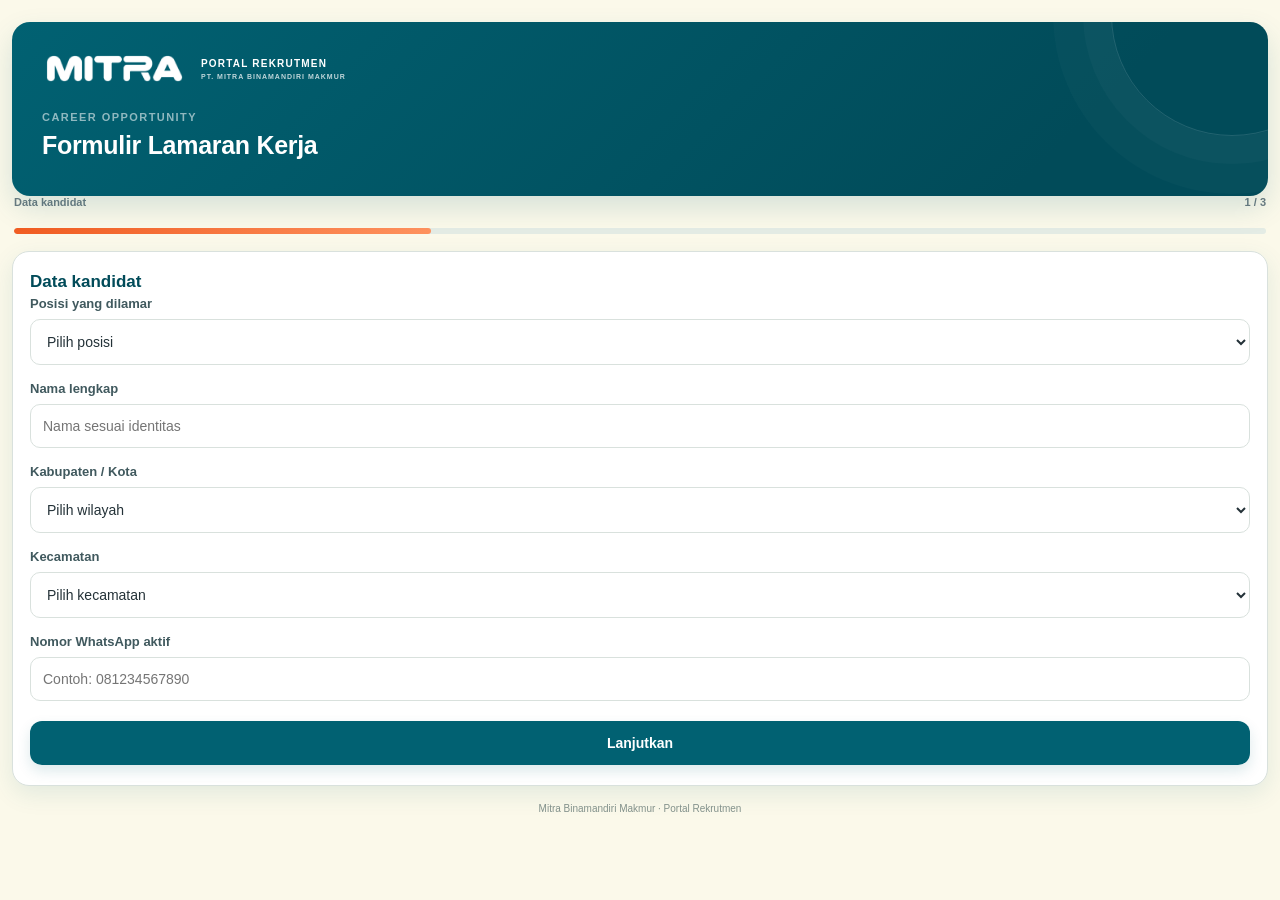
==== commit 0cc33e56: "Add files via upload" ====
--- a/apply/index.html
+++ b/apply/index.html
@@ -1,5 +1,5 @@
 <!doctype html><html lang="id"><head><meta charset="utf-8"><meta name="viewport" content="width=device-width,initial-scale=1,viewport-fit=cover">
-  <meta name="pk-build" content="20261119-mitra-recruitment-01"><meta name="theme-color" content="#016172"><title>Lamaran Kerja · Mitra Binamandiri Makmur</title><link rel="stylesheet" href="../assets/css/app.css?v=20261119-mitra-recruitment-01"><style>
+  <meta name="pk-build" content="20261119-mitra-recruitment-04"><meta name="theme-color" content="#016172"><title>Lamaran Kerja · Mitra Binamandiri Makmur</title><link rel="stylesheet" href="../assets/css/app.css?v=20261119-mitra-recruitment-04"><style>
     :root{--ink:#172033;--muted:#687386;--line:#e6eaf0;--brand:#174a75;--brand2:#236b9b;--bg:#f4f7fb;--white:#fff;--good:#137a55;--bad:#a34b36}
     *{box-sizing:border-box}
     body{margin:0;background:var(--bg);color:var(--ink);font-family:Inter,system-ui,-apple-system,Segoe UI,Roboto,Arial,sans-serif}
@@ -51,12 +51,11 @@
     @media(min-width:500px){.wrap{padding-top:30px}.top{padding:27px 24px}}
   
 .apply-shell{min-height:100vh;padding:22px 12px;background:#f3f5f8}.apply-shell .wrap{max-width:680px;margin:0 auto}.apply-shell .top{background:linear-gradient(135deg,#17243a,#294568)}.apply-shell .primary{background:#3b68d8}.apply-shell .foot{color:#96a2b2}@media(min-width:900px){.apply-shell .wrap{max-width:760px}.apply-shell .top{padding:30px}}
-</style><link rel="stylesheet" href="../assets/css/mitra-theme.css?v=20261119-mitra-recruitment-01"></head><body><div class="apply-shell">
+</style><link rel="stylesheet" href="../assets/css/mitra-theme.css?v=20261119-mitra-recruitment-04"></head><body><div class="apply-shell">
     <header class="top">
       <div class="apply-brand"><img class="brand-logo" src="../assets/img/logo-mitra.png" alt="PT. Mitra Binamandiri Makmur"><span>PORTAL REKRUTMEN<small>PT. MITRA BINAMANDIRI MAKMUR</small></span></div>
       <div class="eyebrow">CAREER OPPORTUNITY</div>
       <h1>Formulir Lamaran Kerja</h1>
-      <p class="sub">Lengkapi data awal untuk bergabung bersama Mitra Binamandiri Makmur.</p>
     </header>
 
     <div id="formArea">
@@ -67,7 +66,6 @@
         <form id="applicationForm">
           <section class="step" data-title="Data kandidat">
             <h2 class="section-title">Data kandidat</h2>
-            <p class="hint">Lengkapi informasi diri dan posisi yang dituju.</p>
             <div class="field">
               <label for="position">Posisi yang dilamar</label>
               <select id="position" required>
@@ -95,13 +93,11 @@
 
           <section class="step hidden" data-title="Pengalaman kerja">
             <h2 class="section-title">Pengalaman kerja</h2>
-            <p class="hint">Pertanyaan menyesuaikan posisi yang dipilih.</p>
             <div id="dynamicFields"></div>
           </section>
 
           <section class="step hidden" data-title="CV &amp; konfirmasi">
             <h2 class="section-title">CV & konfirmasi</h2>
-            <p class="hint">Unggah CV terbaru sebelum mengirim lamaran.</p>
             <div class="field">
               <label for="cv">Upload CV</label>
               <div class="filebox">
--- a/assets/css/app.css
+++ b/assets/css/app.css
@@ -397,7 +397,7 @@
 .ocr-map-table td:first-child{font-weight:800;white-space:normal;color:#40516a;overflow-wrap:anywhere}
 .ocr-map-table td:last-child{min-width:105px;overflow-wrap:anywhere;color:#26364d}
 .ocr-map-missing{color:#9b6b35;font-style:italic}
-@media(max-width:520px){.ocr-map-table{min-width:0}.ocr-map-table thead{display:none}.ocr-map-table tbody tr{display:block;padding:7px 0;border-top:1px solid #e9edf3}.ocr-map-table td{display:block;border:0;padding:3px 6px;overflow-wrap:anywhere}.ocr-map-table td:first-child{font-size:10px}.ocr-map-table td:nth-child(2)::before{content:'Tujuan: ';font-weight:800;color:#6c7b90}.ocr-map-table td:nth-child(3)::before{content:'Hasil: ';font-weight:800;color:#6c7b90}}
+@media(max-width:520px){.ocr-map-table{min-width:0}.ocr-map-table thead{display:none}.ocr-map-table tbody tr{display:block;padding:7px 0;border-top:1px solid #e9edf3}.ocr-map-table td{display:block;border:0;padding:3px 6px;overflow-wrap:anywhere}.ocr-map-table td:first-child{font-size:10px}.ocr-map-table td:nth-child(2)::before{content:'Hasil: ';font-weight:800;color:#6c7b90}}
 
 .camera-actions #capture-ktp:not(:disabled){background:#3b68d8!important;color:#fff!important;opacity:1!important}
 .camera-actions #capture-ktp:disabled{background:#e9edf5!important;color:#8995a8!important;opacity:1!important}
--- a/assets/css/mitra-theme.css
+++ b/assets/css/mitra-theme.css
@@ -238,3 +238,35 @@
   .disc-pick{min-width:40px;min-height:40px}
   .disc-column-head span{font-size:8px;padding:7px 6px}
 }
+
+
+/* Tabel frontend: header tetap terlihat saat scroll dan dapat diurutkan. */
+.table-wrap,.recruitment-data-scroll,.ocr-map-table-wrap{position:relative;max-height:min(68vh,760px);overflow:auto;overscroll-behavior:contain}
+.data-table thead th,table thead th{position:sticky;top:0;z-index:8;background:#f1f6f3;box-shadow:0 1px 0 #dce7e1;cursor:pointer;user-select:none}
+.data-table thead th::after,table thead th::after{content:'↕';display:inline-block;margin-left:8px;color:#91a39d;font-size:11px;font-weight:800;opacity:.72}
+.data-table thead th[data-sort-direction="asc"]::after,table thead th[data-sort-direction="asc"]::after{content:'↑';color:var(--teal);opacity:1}
+.data-table thead th[data-sort-direction="desc"]::after,table thead th[data-sort-direction="desc"]::after{content:'↓';color:var(--teal);opacity:1}
+.data-table thead th:hover,table thead th:hover{background:#e7f0eb}
+.stage2-actions{flex-wrap:wrap;min-width:225px}
+.stage2-actions .danger{color:#b53d32;border-color:#efd0ca}
+.stage2-actions .danger:hover{background:#fff0ed;border-color:#e8b7ad}
+.stage2-candidate-panel{margin-top:0;margin-bottom:18px}
+.stage2-candidate-panel .table-wrap{border-radius:0 0 14px 14px}
+.candidate-edit-card{width:min(980px,100%);max-height:min(92vh,920px)}
+.candidate-edit-basic-grid{display:grid;grid-template-columns:1.3fr 1fr 1.2fr;gap:12px;padding:14px 0 18px}
+.candidate-edit-basic-grid label,.candidate-edit-field{display:block;min-width:0;font-size:10px;font-weight:800;color:#39555d}
+.candidate-edit-basic-grid .input,.candidate-edit-field .input,.candidate-edit-field .select,.candidate-edit-field .textarea{display:block;width:100%;margin-top:6px;padding:9px 10px;font-size:12px}
+.candidate-edit-divider{display:flex;align-items:baseline;gap:12px;padding:14px 0 10px;border-top:1px solid var(--line);color:var(--teal-dark)}
+.candidate-edit-divider b{font-size:12px}.candidate-edit-divider span,.candidate-edit-field small{font-size:10px;color:var(--muted);font-weight:400}
+.candidate-edit-fields{display:grid;grid-template-columns:repeat(2,minmax(0,1fr));gap:12px 14px;max-height:50vh;overflow:auto;padding:4px 3px 10px 0}
+.candidate-edit-field-wide{grid-column:1/-1}
+.candidate-edit-field .textarea{resize:vertical;line-height:1.45}
+.candidate-edit-field small{display:block;margin-top:4px}
+#candidate-edit-error{margin-top:10px}
+@media(max-width:720px){
+ .table-wrap,.recruitment-data-scroll{max-height:65vh}
+ .candidate-edit-basic-grid,.candidate-edit-fields{grid-template-columns:1fr}
+ .candidate-edit-field-wide{grid-column:auto}
+ .candidate-edit-divider{align-items:flex-start;flex-direction:column;gap:3px}
+ .candidate-edit-card{padding:18px}
+}
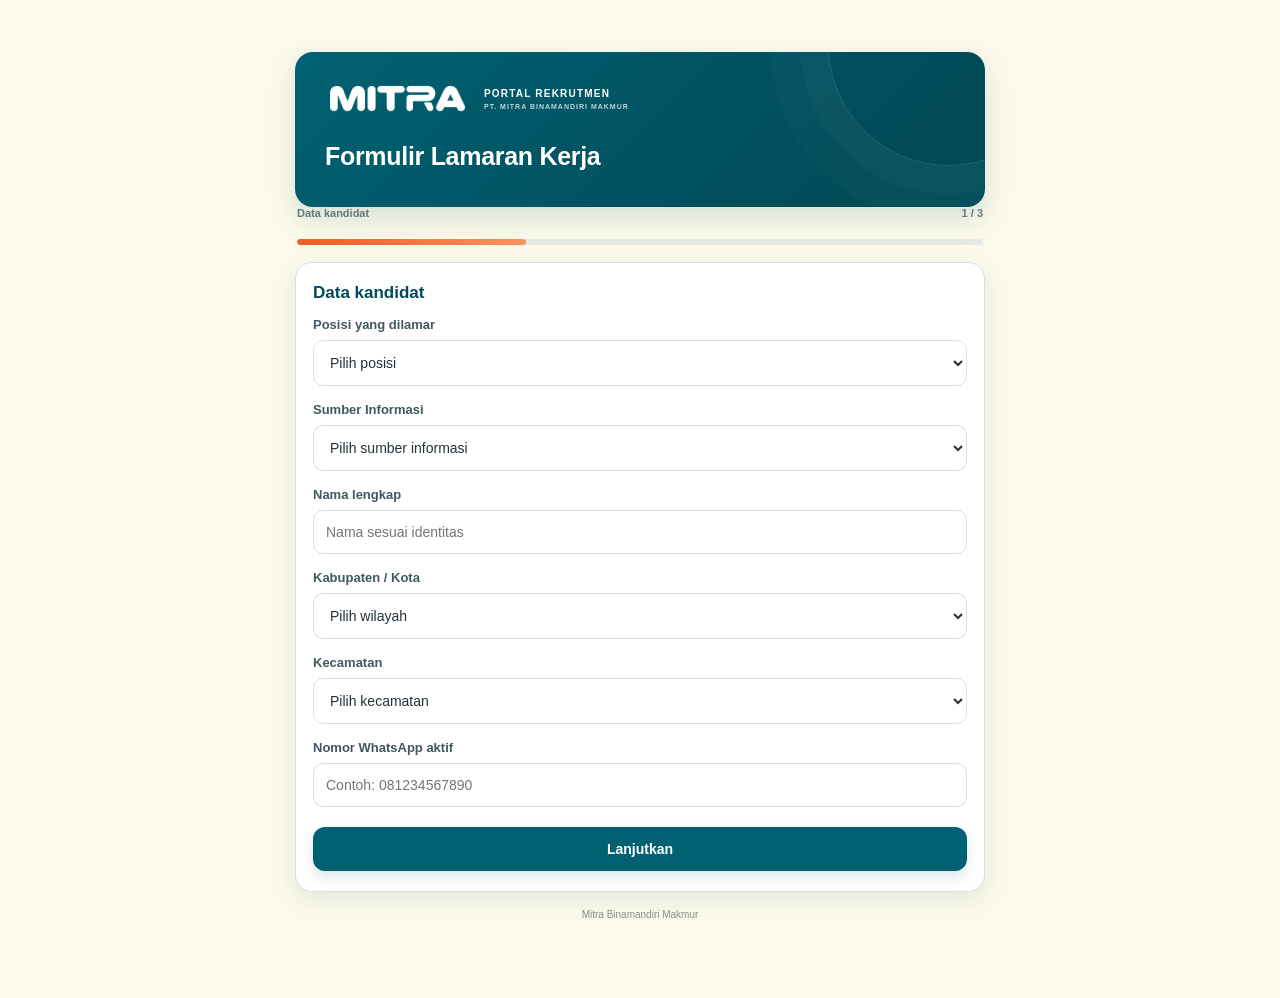
==== commit b29df037: "feat: add vacancy management system Implement new modules for vacancy handling, including UI shells," ====
--- a/apply/index.html
+++ b/apply/index.html
@@ -1,5 +1,5 @@
 <!doctype html><html lang="id"><head><meta charset="utf-8"><meta name="viewport" content="width=device-width,initial-scale=1,viewport-fit=cover">
-  <meta name="pk-build" content="20261119-mitra-recruitment-04"><meta name="theme-color" content="#016172"><title>Lamaran Kerja · Mitra Binamandiri Makmur</title><link rel="stylesheet" href="../assets/css/app.css?v=20261119-mitra-recruitment-04"><style>
+  <meta name="pk-build" content="20261122-lowongan-v1"><meta name="theme-color" content="#016172"><title>Lamaran Kerja · Mitra Binamandiri Makmur</title><link rel="stylesheet" href="../assets/css/app.css?v=20261122-lowongan-v1"><style>
     :root{--ink:#172033;--muted:#687386;--line:#e6eaf0;--brand:#174a75;--brand2:#236b9b;--bg:#f4f7fb;--white:#fff;--good:#137a55;--bad:#a34b36}
     *{box-sizing:border-box}
     body{margin:0;background:var(--bg);color:var(--ink);font-family:Inter,system-ui,-apple-system,Segoe UI,Roboto,Arial,sans-serif}
@@ -7,16 +7,15 @@
     .top{padding:24px 21px;background:linear-gradient(135deg,#123d63,#236b9b);border-radius:20px;color:#fff;box-shadow:0 12px 28px #163f6422}
     .eyebrow{font-size:11px;letter-spacing:1.5px;text-transform:uppercase;opacity:.78;font-weight:700}
     h1{font-size:23px;line-height:1.2;margin:8px 0 6px;font-weight:750}
-    .sub{font-size:13px;opacity:.84;margin:0}
     .progress{height:5px;background:#e7edf3;border-radius:9px;margin:20px 2px 17px;overflow:hidden}
     .bar{height:100%;width:0;background:#4b9bcb;transition:width .25s}
     .stepmeta{display:flex;justify-content:space-between;color:var(--muted);font-size:11px;margin:0 2px 8px}
     .card{background:var(--white);border:1px solid var(--line);border-radius:17px;padding:20px 17px;box-shadow:0 5px 18px #18283d08}
-    .section-title{font-size:17px;font-weight:750;margin:0 0 4px}
-    .hint{font-size:12px;color:var(--muted);margin:0 0 18px;line-height:1.5}
+    .section-title{font-size:17px;font-weight:750;margin:0 0 14px}
     .field{margin:0 0 16px}
     label,.legend{display:block;font-size:13px;font-weight:650;margin:0 0 8px}
-    input[type=text],input[type=tel],select,textarea{width:100%;border:1px solid #dce2ea;border-radius:11px;padding:13px 12px;font:inherit;font-size:14px;color:var(--ink);background:#fff;outline:none}
+    input[type=text],input[type=tel],input[type=number],select,textarea{width:100%;border:1px solid #dce2ea;border-radius:11px;padding:13px 12px;font:inherit;font-size:14px;color:var(--ink);background:#fff;outline:none}
+    input[type=number]{font-variant-numeric:tabular-nums}
     input:focus,select:focus,textarea:focus{border-color:#4788b5;box-shadow:0 0 0 3px #4788b51c}
     textarea{min-height:94px;resize:vertical}
     .options{display:grid;grid-template-columns:1fr 1fr;gap:9px}
@@ -24,12 +23,9 @@
     .opt input{position:absolute;opacity:0;pointer-events:none}
     .opt span{display:flex;align-items:center;justify-content:center;min-height:45px;border:1px solid #dce2ea;border-radius:11px;padding:10px;text-align:center;font-size:13px;font-weight:600;color:#455267;cursor:pointer;background:#fff}
     .opt input:checked+span{border-color:#286b99;background:#edf5fb;color:#174a75;box-shadow:inset 0 0 0 1px #286b99}
-    
-     
     .confirm-box{display:flex;gap:11px;align-items:flex-start;padding:12px 14px;background:#f8fafc;border:1px solid #dce2ea;border-radius:11px;cursor:pointer;margin:0}
     .confirm-box input[type=checkbox]{width:18px;height:18px;margin-top:2px;accent-color:var(--brand);cursor:pointer;flex-shrink:0}
     .confirm-box span{font-size:13px;font-weight:500;line-height:1.45;color:var(--ink)}
-
     .filebox{border:1.5px dashed #cbd5e1;background:#f9fbfd;border-radius:12px;padding:16px;text-align:center}
     .filebox input{width:100%;font-size:12px}
     .filehint{font-size:11px;color:var(--muted);margin-top:7px}
@@ -44,17 +40,15 @@
     .success h2{font-size:20px;margin:0 0 8px}
     .success p{font-size:13px;line-height:1.55;color:var(--muted)}
     .status{display:inline-block;margin:8px 0;padding:7px 11px;border-radius:20px;background:#eaf5ef;color:#176b4d;font-size:11px;font-weight:750}
-    .status.no{background:#fff1ed;color:#9a4a35}
     .wa{display:block;text-decoration:none;background:#17865a;color:#fff;padding:14px;border-radius:12px;font-size:14px;font-weight:750;margin-top:17px}
     .foot{text-align:center;color:#9aa4b2;font-size:10px;margin:17px 0 0}
     .hidden{display:none!important}
     @media(min-width:500px){.wrap{padding-top:30px}.top{padding:27px 24px}}
-  
-.apply-shell{min-height:100vh;padding:22px 12px;background:#f3f5f8}.apply-shell .wrap{max-width:680px;margin:0 auto}.apply-shell .top{background:linear-gradient(135deg,#17243a,#294568)}.apply-shell .primary{background:#3b68d8}.apply-shell .foot{color:#96a2b2}@media(min-width:900px){.apply-shell .wrap{max-width:760px}.apply-shell .top{padding:30px}}
-</style><link rel="stylesheet" href="../assets/css/mitra-theme.css?v=20261119-mitra-recruitment-04"></head><body><div class="apply-shell">
+    .apply-shell{min-height:100vh;padding:22px 12px;background:#f3f5f8}.apply-shell .wrap{max-width:680px;margin:0 auto}.apply-shell .top{background:linear-gradient(135deg,#17243a,#294568)}.apply-shell .primary{background:#3b68d8}.apply-shell .foot{color:#96a2b2}@media(min-width:900px){.apply-shell .wrap{max-width:760px}.apply-shell .top{padding:30px}}
+  </style><link rel="stylesheet" href="../assets/css/mitra-theme.css?v=20261122-lowongan-v1"></head><body><div class="apply-shell">
+  <div class="wrap">
     <header class="top">
       <div class="apply-brand"><img class="brand-logo" src="../assets/img/logo-mitra.png" alt="PT. Mitra Binamandiri Makmur"><span>PORTAL REKRUTMEN<small>PT. MITRA BINAMANDIRI MAKMUR</small></span></div>
-      <div class="eyebrow">CAREER OPPORTUNITY</div>
       <h1>Formulir Lamaran Kerja</h1>
     </header>
 
@@ -70,8 +64,12 @@
               <label for="position">Posisi yang dilamar</label>
               <select id="position" required>
                 <option value="">Pilih posisi</option>
-                <option>Spray</option><option>Las</option><option>CNC</option>
-                <option>Spindel Kayu</option><option>Maintenance</option><option>OP. Produksi</option>
+              </select>
+            </div>
+            <div class="field">
+              <label for="infoSource">Sumber Informasi</label>
+              <select id="infoSource" required>
+                <option value="">Pilih sumber informasi</option>
               </select>
             </div>
             <div class="field"><label for="name">Nama lengkap</label><input id="name" type="text" maxlength="100" placeholder="Nama sesuai identitas" required></div>
@@ -102,7 +100,7 @@
               <label for="cv">Upload CV</label>
               <div class="filebox">
                 <input id="cv" type="file" accept=".pdf,.doc,.docx" required>
-                <div class="filehint">PDF, DOC, DOCX · Maksimal 5 MB</div>
+                <div class="filehint">PDF, DOC, DOCX · Maks. 5 MB</div>
               </div>
             </div>
             <div class="field">
@@ -128,83 +126,133 @@
         <h2 id="resultTitle">Lamaran tersimpan</h2>
         <div id="resultStatus" class="status"></div>
         <p id="resultMessage"></p>
-        <a id="waLink" class="wa hidden" target="_blank" rel="noopener noreferrer">Kirim ringkasan ke WhatsApp HR · 08133193313</a>
-        <p id="waHelp" class="wa-help hidden">WhatsApp akan terbuka dengan ringkasan lamaran dan tautan CV. Periksa pesan, lalu tekan Kirim.</p>
+        <a id="waLink" class="wa hidden" target="_blank" rel="noopener noreferrer">Kirim ke WhatsApp HR · 08133193313</a>
       </div>
     </div>
-    <p class="foot">Mitra Binamandiri Makmur · Portal Rekrutmen</p>
-  </div><script type="module">
-  const districts = {
-    'Pasuruan': ['Bangil','Beji','Gempol','Gondang Wetan','Grati','Kejayan','Kraton','Lekok','Lumbang','Nguling','Pandaan','Pasrepan','Pohjentrek','Prigen','Purwodadi','Purwosari','Puspo','Rejoso','Rembang','Sukorejo','Tosari','Tutur','Winongan','Wonorejo','Bugul Kidul (Kota)','Gadingrejo (Kota)','Panggungrejo (Kota)','Purworejo (Kota)'],
-    'Sidoarjo': ['Balongbendo','Buduran','Candi','Gedangan','Jabon','Krembung','Krian','Prambon','Porong','Sedati','Sidoarjo','Sukodono','Taman','Tanggulangin','Tarik','Tulangan','Waru','Wonoayu'],
-    'Mojokerto': ['Bangsal','Dawarblandong','Dlanggu','Gedeg','Gondang','Jatirejo','Jetis','Kemlagi','Kutorejo','Mojoanyar','Mojosari','Ngoro','Pacet','Pungging','Puri','Sooko','Trawas','Trowulan','Kranggan (Kota)','Magersari (Kota)','Prajurit Kulon (Kota)'],
-    'Malang': ['Ampelgading','Bantur','Bululawang','Dampit','Dau','Donomulyo','Gedangan','Gondanglegi','Jabung','Kalipare','Karangploso','Kasembon','Kepanjen','Kromengan','Lawang','Ngajum','Ngantang','Pagak','Pagelaran','Pakis','Pakisaji','Poncokusumo','Pujon','Singosari','Sumbermanjing Wetan','Sumberpucung','Tajinan','Tirtoyudo','Tumpang','Turen','Wagir','Wajak','Wonosari','Blimbing (Kota)','Kedungkandang (Kota)','Klojen (Kota)','Lowokwaru (Kota)','Sukun (Kota)']
-  };
+    <p class="foot">Mitra Binamandiri Makmur</p>
+  </div>
+</div><script type="module">
+  import {
+    DISTRICTS_BY_CITY,
+    APPLY_INFO_SOURCES,
+    DEFAULT_VACANCIES,
+    mergeVacanciesWithPositions,
+    calculateCandidateScore
+  } from '../assets/js/vacancy-logic.js?v=20261122-lowongan-v1';
 
   const form = document.getElementById('applicationForm');
   const steps = [...document.querySelectorAll('.step')];
   let current = 0;
+  let activeVacancies = [];
   const $ = id => document.getElementById(id);
-  const defaultPositions=['Spray','Las','CNC','Spindel Kayu','Maintenance','OP. Produksi'];
-  // Semua ringkasan Tahap 1 dikirim ke nomor HR ini melalui click-to-chat WhatsApp.
-  // Nomor lokal 08133193313 dinormalisasi menjadi format internasional 628133193313.
-  const HR_WHATSAPP_NUMBER='628133193313';
-  const EXPERIENCE_LABELS={
-    sprayType:'Jenis pekerjaan spray',weldingType:'Jenis pengelasan',cncMachine:'Mesin CNC',
-    spindleOperate:'Pengoperasian & setting spindel kayu',maintenanceSkill:'Keahlian maintenance',
-    woodIndustry:'Pengalaman maintenance industri kayu/mebel',companyType:'Jenis perusahaan',
-    company:'Perusahaan / tempat kerja',duration:'Lama pengalaman',
-    explanation:'Rincian pengalaman kerja'
-  };
-  function formatWhatsAppValue(value){
-    if(Array.isArray(value))return value.filter(Boolean).join(', ')||'—';
-    if(value===null||value===undefined||String(value).trim()==='')return '—';
+  const HR_WHATSAPP_NUMBER = '628133193313';
+
+  const escapeHtml = value =>
+    String(value ?? '').replace(/[&<>"']/g, ch => ({
+      '&': '&amp;', '<': '&lt;', '>': '&gt;', '"': '&quot;', "'": '&#39;'
+    }[ch]));
+
+  function formatWhatsAppValue(value) {
+    if (Array.isArray(value)) return value.filter(Boolean).join(', ') || '—';
+    if (value === null || value === undefined || String(value).trim() === '') return '—';
     return String(value).trim();
   }
-  function buildStage1WhatsAppUrl(payload,fileName,cvUrl,reference){
-    const detailLines=Object.entries(payload.details||{})
-      .filter(([,value])=>Array.isArray(value)?value.length>0:String(value??'').trim()!=='')
-      .map(([key,value])=>`• ${EXPERIENCE_LABELS[key]||key}: ${formatWhatsAppValue(value)}`);
-    const message=[
+
+  function buildStage1WhatsAppUrl(payload, vacancy, scoring, fileName, cvUrl, reference) {
+    const labelMap = new Map((vacancy?.questions || []).map(q => [q.id, q.label]));
+    const detailLines = Object.entries(payload.details || {})
+      .filter(([, value]) => Array.isArray(value) ? value.length > 0 : String(value ?? '').trim() !== '')
+      .map(([key, value]) => `• ${labelMap.get(key) || key}: ${formatWhatsAppValue(value)}`);
+    const message = [
       'LAMARAN KERJA · TAHAP 1',
       'PT. MITRA BINAMANDIRI MAKMUR',
       '',
       `Nama kandidat: ${payload.name}`,
       `Posisi dilamar: ${payload.position}`,
+      `Sumber Informasi: ${payload.source}`,
       `Kabupaten/Kota: ${payload.city}`,
-      `Kecamatan: ${payload.district||'—'}`,
+      `Kecamatan: ${payload.district || '—'}`,
       `WhatsApp kandidat: ${payload.whatsapp}`,
+      `Skor awal: ${scoring.totalScore} / ${scoring.maxScore}`,
       '',
       'PENGALAMAN KERJA',
-      ...(detailLines.length?detailLines:['• Detail pengalaman tidak tersedia']),
+      ...(detailLines.length ? detailLines : ['• —']),
       '',
       `CV: ${fileName}`,
-      cvUrl?`Tautan CV (berlaku 7 hari): ${cvUrl}`:'CV sudah diunggah dan tersimpan di Portal Rekrutmen.',
-      `Referensi pengiriman: ${reference}`,
-      '',
-      'Data awal kandidat telah berhasil disimpan melalui Portal Rekrutmen. Mohon ditinjau untuk proses seleksi berikutnya.'
+      cvUrl ? `Tautan CV: ${cvUrl}` : 'CV tersimpan di Portal Rekrutmen.',
+      `Referensi: ${reference}`
     ];
     return `https://wa.me/${HR_WHATSAPP_NUMBER}?text=${encodeURIComponent(message.join('\n'))}`;
   }
 
-  async function loadPositionOptions(){
-    let positions=defaultPositions.slice();
-    try{
-      const {supabase}=await import('../assets/js/supabase.js');
-      const {data,error}=await supabase.from('portal_settings').select('value').eq('key','application_positions').maybeSingle();
-      if(error)throw error;
-      const configured=Array.isArray(data?.value)
-        ? [...new Set(data.value.filter(value=>typeof value==='string'&&value.trim()).map(value=>value.trim()))]
-        : [];
-      if(configured.length)positions=configured;
-      else console.warn('Daftar posisi kosong; memakai daftar posisi cadangan.');
-    }catch(error){
-      console.warn('Daftar posisi memakai daftar cadangan:',error);
-    }
-    const safe=value=>String(value).replace(/&/g,'&amp;').replace(/</g,'&lt;').replace(/>/g,'&gt;').replace(/"/g,'&quot;');
-    $('position').innerHTML='<option value="">Pilih posisi</option>'+positions.map(value=>'<option value="'+safe(value)+'">'+safe(value)+'</option>').join('');
-  }
-  await loadPositionOptions();
+  async function loadVacanciesAndSources() {
+    let apiVacancies = DEFAULT_VACANCIES;
+    let configuredPositions = [];
+
+    const [apiData, settingsData] = await Promise.all([
+      fetch('/api/vacancies', { cache: 'no-store' })
+        .then(res => (res.ok ? res.json() : null))
+        .catch(() => null),
+      (async () => {
+        try {
+          const { supabase } = await import('../assets/js/supabase.js?v=20261122-lowongan-v1');
+          const { data, error } = await supabase
+            .from('portal_settings')
+            .select('value')
+            .eq('key', 'application_positions')
+            .maybeSingle();
+          if (error) throw error;
+          return Array.isArray(data?.value) ? data.value : [];
+        } catch {
+          return [];
+        }
+      })()
+    ]);
+
+    configuredPositions = [...new Set(settingsData.filter(v => typeof v === 'string' && v.trim()).map(v => v.trim()))];
+    const isCustomized = apiData?.customized === true;
+    const baseVacancies = isCustomized && Array.isArray(apiData?.vacancies) && apiData.vacancies.length
+      ? apiData.vacancies
+      : (configuredPositions.length ? [] : (Array.isArray(apiData?.vacancies) && apiData.vacancies.length ? apiData.vacancies : DEFAULT_VACANCIES));
+
+    const merged = mergeVacanciesWithPositions(baseVacancies, configuredPositions);
+    const activeSet = new Set(configuredPositions.map(n => n.toLocaleLowerCase('id')));
+    activeVacancies = merged.filter(v => {
+      if (v.active === false) return false;
+      if (configuredPositions.length) return activeSet.has(v.name.toLocaleLowerCase('id'));
+      return true;
+    });
+    if (!activeVacancies.length) {
+      activeVacancies = DEFAULT_VACANCIES;
+    }
+
+    $('position').innerHTML =
+      '<option value="">Pilih posisi</option>' +
+      activeVacancies.map(v => `<option value="${escapeHtml(v.name)}">${escapeHtml(v.name)}</option>`).join('');
+
+    $('infoSource').innerHTML =
+      '<option value="">Pilih sumber informasi</option>' +
+      APPLY_INFO_SOURCES.map(src => `<option value="${escapeHtml(src)}">${escapeHtml(src)}</option>`).join('');
+
+    const params = new URLSearchParams(location.search);
+    const paramPos = (params.get('posisi') || '').trim();
+    const paramSrc = (params.get('sumber') || '').trim();
+
+    if (paramPos) {
+      const matchedPos = activeVacancies.find(
+        v => v.name.toLocaleLowerCase('id') === paramPos.toLocaleLowerCase('id')
+      );
+      if (matchedPos) $('position').value = matchedPos.name;
+    }
+    if (paramSrc) {
+      const matchedSrc = APPLY_INFO_SOURCES.find(
+        src => src.toLocaleLowerCase('id') === paramSrc.toLocaleLowerCase('id')
+      );
+      if (matchedSrc) $('infoSource').value = matchedSrc;
+    }
+
+    renderDynamicFields();
+  }
 
   $('city').addEventListener('change', () => {
     const city = $('city').value;
@@ -219,112 +267,157 @@
       $('districtOtherWrap').classList.add('hidden');
       $('districtOther').required = false;
       $('district').required = true;
-      (districts[city] || []).forEach(name => {
-        const o = document.createElement('option'); o.value = name; o.textContent = name; $('district').appendChild(o);
+      (DISTRICTS_BY_CITY[city] || []).forEach(name => {
+        const o = document.createElement('option');
+        o.value = name;
+        o.textContent = name;
+        $('district').appendChild(o);
       });
     }
   });
 
   $('position').addEventListener('change', renderDynamicFields);
-  document.documentElement.dataset.applyReady = 'true';
-
-  function fieldSelect(id, label, options) {
-    return `<div class="field"><label for="${id}">${label}</label><select id="${id}" required><option value="">Pilih jawaban</option>${options.map(x=>`<option>${x}</option>`).join('')}</select></div>`;
-  }
-  function fieldText(id, label, placeholder) {
-    return `<div class="field"><label for="${id}">${label}</label><input id="${id}" type="text" maxlength="180" placeholder="${placeholder||''}" required></div>`;
-  }
-  function fieldArea(id, label, placeholder) {
-    return `<div class="field"><label for="${id}">${label}</label><textarea id="${id}" maxlength="1200" placeholder="${placeholder||''}" required></textarea></div>`;
-  }
-  function fieldRadio(id, label, options) {
-    return `<div class="field"><div class="legend">${label}</div><div class="options">${options.map(x=>`<label class="opt"><input type="radio" name="${id}" value="${x}"><span>${x}</span></label>`).join('')}</div></div>`;
-  }
-  function fieldChecks(name, label, options) {
-    return `<div class="field"><div class="legend">${label}</div><div class="options">${options.map(x=>`<label class="opt"><input type="checkbox" name="${name}" value="${x}"><span>${x}</span></label>`).join('')}</div></div>`;
-  }
-  function durationField(oneYear=false) {
-    return fieldSelect('duration','Berapa lama pengalaman?',oneYear?['Kurang dari 1 tahun','Lebih dari 1 tahun']:['Kurang dari 6 bulan','Lebih dari 6 bulan']);
+
+  function selectedVacancy() {
+    const name = $('position').value;
+    return activeVacancies.find(v => v.name === name) || null;
   }
 
   function renderDynamicFields() {
-    const p = $('position').value;
-    let html = '';
-    if (p === 'Spray') {
-      html += fieldSelect('sprayType','Pernah nyepray apa?',['Besi','Kayu']);
-      html += fieldText('company','Pengalamannya di mana?','Nama perusahaan / tempat kerja');
-      html += durationField();
-      html += fieldArea('explanation','Jelaskan pekerjaanmu ketika nyepray','Jenis material, proses, alat, dan pekerjaan yang biasa dilakukan');
-    } else if (p === 'Las') {
-      html += fieldSelect('weldingType','Pernah menggunakan las apa?',['SMAW','GMAW','GTAW']);
-      html += fieldText('company','Pengalamannya di mana?','Nama perusahaan / tempat kerja');
-      html += durationField();
-      html += fieldArea('explanation','Jelaskan pengalaman pengelasan','Material dan pekerjaan yang pernah dikerjakan');
-    } else if (p === 'CNC') {
-      html += fieldText('cncMachine','Pernah mengoperasikan mesin CNC apa?','Jenis / merek / tipe mesin');
-      html += fieldText('company','Pengalamannya di mana?','Nama perusahaan / tempat kerja');
-      html += durationField();
-      html += fieldArea('explanation','Jelaskan pekerjaan CNC yang dikuasai','Mesin, setting, program, dan proses yang dikerjakan');
-    } else if (p === 'Spindel Kayu') {
-      html += fieldSelect('spindleOperate','Pernah mengoperasikan & menyeting mesin spindel kayu?',['Ya','Tidak']);
-      html += fieldText('company','Pengalamannya di mana?','Nama perusahaan / tempat kerja');
-      html += durationField();
-      html += fieldArea('explanation','Jelaskan bagaimana pekerjaan spindel dilakukan','Pengoperasian, setting, jenis produk, dan proses kerja');
-    } else if (p === 'Maintenance') {
-      html += fieldChecks('maintenanceSkill','Bidang maintenance yang dikuasai?',['Listrik','Perbaikan Mesin','AC','Las']);
-      html += fieldSelect('woodIndustry','Punya pengalaman maintenance di pabrik kayu / mebel / furniture?',['Ya','Tidak']);
-      html += fieldText('company','Pengalamannya di mana?','Nama perusahaan / tempat kerja');
-      html += durationField(true);
-      html += fieldArea('explanation','Jelaskan pekerjaan maintenance yang dikuasai','Mesin/peralatan yang ditangani dan jenis perbaikannya');
-    } else if (p === 'OP. Produksi') {
-      html += fieldSelect('companyType','Jenis perusahaan tempat bekerja?',['Mebel / Kayu / Furniture','Perusahaan lain bukan Mebel / Kayu / Furniture']);
-      html += fieldText('company','Pengalaman di perusahaan mana?','Nama perusahaan / tempat kerja');
-      html += durationField();
-      html += fieldArea('explanation','Jelaskan pengalaman pekerjaan produksi','Bagian produksi, mesin, target, atau proses yang dikerjakan');
-    }
-    $('dynamicFields').innerHTML = html;
+    const vacancy = selectedVacancy();
+    const host = $('dynamicFields');
+    if (!vacancy || !Array.isArray(vacancy.questions) || !vacancy.questions.length) {
+      host.innerHTML = '';
+      return;
+    }
+
+    host.innerHTML = vacancy.questions.map((q, idx) => {
+      const fieldId = `q_input_${idx}`;
+      const reqAttr = q.required !== false ? 'required' : '';
+      const qIdAttr = `data-q-id="${escapeHtml(q.id)}" data-q-type="${escapeHtml(q.type)}"`;
+
+      if (q.type === 'dropdown') {
+        const opts = (q.options || [])
+          .map(opt => `<option value="${escapeHtml(opt.label)}">${escapeHtml(opt.label)}</option>`)
+          .join('');
+        return `<div class="field">
+          <label for="${fieldId}">${escapeHtml(q.label)}</label>
+          <select id="${fieldId}" ${qIdAttr} ${reqAttr}>
+            <option value="">Pilih jawaban</option>
+            ${opts}
+          </select>
+        </div>`;
+      }
+
+      if (q.type === 'radio') {
+        const opts = (q.options || [])
+          .map(opt => `<label class="opt">
+            <input type="radio" name="${fieldId}" value="${escapeHtml(opt.label)}" data-q-id="${escapeHtml(q.id)}" data-q-required="${q.required !== false ? 'true' : 'false'}">
+            <span>${escapeHtml(opt.label)}</span>
+          </label>`)
+          .join('');
+        return `<div class="field" data-q-radio-group="${escapeHtml(q.id)}" data-q-required="${q.required !== false ? 'true' : 'false'}">
+          <div class="legend">${escapeHtml(q.label)}</div>
+          <div class="options">${opts}</div>
+        </div>`;
+      }
+
+      if (q.type === 'checkbox') {
+        const opts = (q.options || [])
+          .map(opt => `<label class="opt">
+            <input type="checkbox" name="${fieldId}" value="${escapeHtml(opt.label)}" data-q-id="${escapeHtml(q.id)}">
+            <span>${escapeHtml(opt.label)}</span>
+          </label>`)
+          .join('');
+        return `<div class="field" data-q-checkbox-group="${escapeHtml(q.id)}" data-q-required="${q.required !== false ? 'true' : 'false'}" data-q-label="${escapeHtml(q.label)}">
+          <div class="legend">${escapeHtml(q.label)}</div>
+          <div class="options">${opts}</div>
+        </div>`;
+      }
+
+      if (q.type === 'textarea') {
+        return `<div class="field">
+          <label for="${fieldId}">${escapeHtml(q.label)}</label>
+          <textarea id="${fieldId}" ${qIdAttr} maxlength="1200" placeholder="${escapeHtml(q.placeholder || '')}" ${reqAttr}></textarea>
+        </div>`;
+      }
+
+      if (q.type === 'number') {
+        return `<div class="field">
+          <label for="${fieldId}">${escapeHtml(q.label)}</label>
+          <input id="${fieldId}" type="number" step="any" ${qIdAttr} placeholder="${escapeHtml(q.placeholder || '')}" ${reqAttr}>
+        </div>`;
+      }
+
+      return `<div class="field">
+        <label for="${fieldId}">${escapeHtml(q.label)}</label>
+        <input id="${fieldId}" type="text" ${qIdAttr} maxlength="180" placeholder="${escapeHtml(q.placeholder || '')}" ${reqAttr}>
+      </div>`;
+    }).join('');
   }
 
   function currentStepValid() {
-    const fields = [...steps[current].querySelectorAll('input,select,textarea')].filter(el => !el.disabled && el.offsetParent !== null);
+    const stepEl = steps[current];
+    const fields = [...stepEl.querySelectorAll('input,select,textarea')].filter(
+      el => !el.disabled && el.offsetParent !== null && el.type !== 'radio' && el.type !== 'checkbox'
+    );
     for (const el of fields) {
-      if (el.type === 'radio') continue;
-      if (!el.checkValidity()) { el.reportValidity(); return false; }
-    }
-    const groups = [...new Set([...steps[current].querySelectorAll('input[type=radio]')].map(x=>x.name))];
-    for (const name of groups) {
-      if (!steps[current].querySelector(`input[name="${name}"]:checked`)) {
-        showError('Pilih salah satu jawaban yang tersedia.'); return false;
-      }
-    }
+      if (!el.checkValidity()) {
+        el.reportValidity();
+        return false;
+      }
+    }
+
+    const radioGroups = [...stepEl.querySelectorAll('[data-q-radio-group]')];
+    for (const group of radioGroups) {
+      if (group.dataset.qRequired === 'true' && !group.querySelector('input[type="radio"]:checked')) {
+        showError('Pilih salah satu jawaban yang tersedia.');
+        return false;
+      }
+    }
+
+    const checkboxGroups = [...stepEl.querySelectorAll('[data-q-checkbox-group]')];
+    for (const group of checkboxGroups) {
+      if (group.dataset.qRequired === 'true' && !group.querySelector('input[type="checkbox"]:checked')) {
+        showError(`Pilih minimal satu jawaban untuk "${group.dataset.qLabel || 'pertanyaan'}".`);
+        return false;
+      }
+    }
+
+    const confirmBox = stepEl.querySelector('#confirm');
+    if (confirmBox && !confirmBox.checkValidity()) {
+      confirmBox.reportValidity();
+      return false;
+    }
+
     return true;
   }
 
   function showStep(index) {
     current = index;
-    steps.forEach((s,i)=>s.classList.toggle('hidden',i!==index));
+    steps.forEach((s, i) => s.classList.toggle('hidden', i !== index));
     $('stepLabel').textContent = steps[index].dataset.title;
-    $('stepCount').textContent = (index+1)+' / '+steps.length;
-    $('progressBar').style.width = ((index+1)/steps.length*100)+'%';
-    $('backBtn').classList.toggle('hidden',index===0);
-    $('nextBtn').classList.toggle('hidden',index===steps.length-1);
-    $('submitBtn').classList.toggle('hidden',index!==steps.length-1);
-    $('errorBox').style.display='none';
-    window.scrollTo({top:0,behavior:'smooth'});
-  }
-
-  $('nextBtn').addEventListener('click',()=>{
+    $('stepCount').textContent = (index + 1) + ' / ' + steps.length;
+    $('progressBar').style.width = ((index + 1) / steps.length * 100) + '%';
+    $('backBtn').classList.toggle('hidden', index === 0);
+    $('nextBtn').classList.toggle('hidden', index === steps.length - 1);
+    $('submitBtn').classList.toggle('hidden', index !== steps.length - 1);
+    $('errorBox').style.display = 'none';
+    window.scrollTo({ top: 0, behavior: 'smooth' });
+  }
+
+  $('nextBtn').addEventListener('click', () => {
     if (!currentStepValid()) return;
-    if (current===0 && !$('position').value) { showError('Pilih posisi yang dilamar.'); return; }
-    showStep(current+1);
+    if (current === 0 && !$('position').value) { showError('Pilih posisi yang dilamar.'); return; }
+    if (current === 0 && !$('infoSource').value) { showError('Pilih sumber informasi.'); return; }
+    showStep(current + 1);
   });
-  $('backBtn').addEventListener('click',()=>showStep(current-1));
-
-  
+  $('backBtn').addEventListener('click', () => showStep(current - 1));
+
   $('confirm').addEventListener('change', () => {
     if ($('confirm').checked) {
       if (!$('cv').files[0]) {
-        showError('Silakan unggah CV terlebih dahulu sebelum mencentang konfirmasi.');
+        showError('Unggah CV terlebih dahulu.');
         $('confirm').checked = false;
         return;
       }
@@ -332,88 +425,134 @@
     }
   });
 
-  function showError(msg) { $('errorBox').textContent=msg; $('errorBox').style.display='block'; }
-  function collectDetails() {
-    const ids = ['sprayType','company','duration','explanation','weldingType','cncMachine','spindleOperate','maintenanceSkill','woodIndustry','companyType'];
-    const d={};
-    ids.forEach(id=>{const el=$(id);if(el)d[id]=el.value;});
-    const skills=[...document.querySelectorAll('input[name="maintenanceSkill"]:checked')].map(x=>x.value);
-    if (skills.length) d.maintenanceSkill=skills;
-    return d;
-  }
-
-  form.addEventListener('submit',async e=>{
+  function showError(msg) {
+    $('errorBox').textContent = msg;
+    $('errorBox').style.display = 'block';
+  }
+
+  function collectDetails(vacancy) {
+    const details = {};
+    if (!vacancy) return details;
+    const host = $('dynamicFields');
+    for (const q of vacancy.questions || []) {
+      if (q.type === 'checkbox') {
+        details[q.id] = [...host.querySelectorAll(`input[type="checkbox"][data-q-id="${CSS.escape(q.id)}"]:checked`)].map(el => el.value);
+      } else if (q.type === 'radio') {
+        const checked = host.querySelector(`input[type="radio"][data-q-id="${CSS.escape(q.id)}"]:checked`);
+        details[q.id] = checked ? checked.value : '';
+      } else {
+        const el = host.querySelector(`[data-q-id="${CSS.escape(q.id)}"]`);
+        details[q.id] = el ? el.value.trim() : '';
+      }
+    }
+    return details;
+  }
+
+  form.addEventListener('submit', async e => {
     e.preventDefault();
     if (!currentStepValid()) {
       $('confirm').checked = false;
       return;
     }
-    const file=$('cv').files[0];
+    const file = $('cv').files[0];
     if (!file) { showError('Silakan unggah CV.'); $('confirm').checked = false; return; }
-    if (file.size>5*1024*1024) { showError('Ukuran CV maksimal 5 MB.'); $('confirm').checked = false; return; }
-    const allowed=['application/pdf','application/msword','application/vnd.openxmlformats-officedocument.wordprocessingml.document'];
+    if (file.size > 5 * 1024 * 1024) { showError('Ukuran CV maksimal 5 MB.'); $('confirm').checked = false; return; }
+    const allowed = [
+      'application/pdf',
+      'application/msword',
+      'application/vnd.openxmlformats-officedocument.wordprocessingml.document'
+    ];
     if (!allowed.includes(file.type)) { showError('Format CV harus PDF, DOC, atau DOCX.'); $('confirm').checked = false; return; }
     if (!$('confirm').checked) { showError('Centang konfirmasi kebenaran data.'); return; }
 
-    $('submitBtn').disabled=true; $('submitBtn').textContent='Mengirim...';
-    $('confirm').disabled=true;
-    $('errorBox').style.display='none';
+    $('submitBtn').disabled = true;
+    $('submitBtn').textContent = 'Mengirim...';
+    $('confirm').disabled = true;
+    $('errorBox').style.display = 'none';
     try {
-      const district=$('city').value==='Area lain'?$('districtOther').value:$('district').value;
-      const payload={
-        position:$('position').value,name:$('name').value.trim(),city:$('city').value,
-        district:district,whatsapp:$('whatsapp').value.trim(),
-        details:collectDetails()
+      const vacancy = selectedVacancy();
+      const city = $('city').value;
+      const district = city === 'Area lain' ? $('districtOther').value.trim() : $('district').value;
+      const details = collectDetails(vacancy);
+      const source = $('infoSource').value;
+      const scoring = calculateCandidateScore(vacancy || { name: $('position').value }, city, district, details);
+
+      const payload = {
+        position: $('position').value,
+        source,
+        name: $('name').value.trim(),
+        city,
+        district,
+        whatsapp: $('whatsapp').value.trim(),
+        details
       };
-      const {supabase}=await import('../assets/js/supabase.js');
-      if(!supabase) throw new Error('Server belum terhubung. Silakan coba kembali nanti.');
-      const ext=(file.name.split('.').pop()||'').toLowerCase();
-      const id=crypto.randomUUID();
-      const path=`stage1-cv/${id}/cv.${ext}`;
-      const {error:uploadError}=await supabase.storage.from('candidate-stage1-cv').upload(path,file,{contentType:file.type||'application/octet-stream',upsert:false});
-      if(uploadError) throw uploadError;
-      const {error:insertError}=await supabase.from('candidate_stage1_applications').insert({
-        position:payload.position, full_name:payload.name, city:payload.city, district:payload.district,
-        whatsapp:payload.whatsapp, experience_details:payload.details, cv_path:path, cv_filename:file.name,
-        status:'received'
+
+      const { supabase } = await import('../assets/js/supabase.js?v=20261122-lowongan-v1');
+      if (!supabase) throw new Error('Server belum terhubung.');
+      const ext = (file.name.split('.').pop() || '').toLowerCase();
+      const id = crypto.randomUUID();
+      const path = `stage1-cv/${id}/cv.${ext}`;
+      const { error: uploadError } = await supabase.storage
+        .from('candidate-stage1-cv')
+        .upload(path, file, { contentType: file.type || 'application/octet-stream', upsert: false });
+      if (uploadError) throw uploadError;
+
+      const { error: insertError } = await supabase.from('candidate_stage1_applications').insert({
+        position: payload.position,
+        full_name: payload.name,
+        city: payload.city,
+        district: payload.district,
+        whatsapp: payload.whatsapp,
+        source: payload.source,
+        experience_details: {
+          ...payload.details,
+          sumber_informasi: payload.source,
+          _scoring: scoring
+        },
+        cv_path: path,
+        cv_filename: file.name,
+        status: 'received'
       });
-      if(insertError) throw insertError;
-      // Link CV privat dibuat khusus untuk HR, supaya ikut terbaca di pesan WhatsApp.
-      // Kegagalan membuat signed URL tidak membatalkan lamaran yang sudah tersimpan.
-      let cvUrl='';
-      try{
-        const {data:signedData,error:signedError}=await supabase.storage.from('candidate-stage1-cv').createSignedUrl(path,604800);
-        if(signedError)throw signedError;
-        cvUrl=signedData?.signedUrl||'';
-      }catch(linkError){console.warn('Tautan CV WhatsApp tidak berhasil dibuat:',linkError);}
-      const whatsappUrl=buildStage1WhatsAppUrl(payload,file.name,cvUrl,id);
-      showResult({status:'TERKIRIM',whatsappUrl,cvUrl});
-    } catch(err) {
-      showError(err.message||'File gagal diproses.');
-      $('submitBtn').disabled=false;$('submitBtn').textContent='Kirim lamaran';
-      $('confirm').disabled=false;$('confirm').checked=false;
+      if (insertError) throw insertError;
+
+      let cvUrl = '';
+      try {
+        const { data: signedData, error: signedError } = await supabase.storage
+          .from('candidate-stage1-cv')
+          .createSignedUrl(path, 604800);
+        if (signedError) throw signedError;
+        cvUrl = signedData?.signedUrl || '';
+      } catch (linkError) {
+        console.warn('Tautan CV WhatsApp tidak berhasil dibuat:', linkError);
+      }
+
+      const whatsappUrl = buildStage1WhatsAppUrl(payload, vacancy, scoring, file.name, cvUrl, id);
+      showResult({ status: 'TERKIRIM', whatsappUrl });
+    } catch (err) {
+      showError(err.message || 'File gagal diproses.');
+      $('submitBtn').disabled = false;
+      $('submitBtn').textContent = 'Kirim lamaran';
+      $('confirm').disabled = false;
+      $('confirm').checked = false;
     }
   });
 
   function showResult(res) {
-    $('formArea').classList.add('hidden'); $('resultArea').classList.remove('hidden');
-    $('resultStatus').textContent='DATA BERHASIL DISIMPAN';
-    $('resultStatus').classList.remove('hidden');
-    $('resultMessage').textContent='Langkah berikutnya, kirim ringkasan data Tahap 1 ke WhatsApp HR agar lamaran dapat segera ditinjau.';
-    $('resultMessage').classList.remove('hidden');
-    if(res.status==='TERKIRIM') {
-      $('resultTitle').textContent='Lamaran Tahap 1 berhasil dikirim';
-      $('waLink').href=res.whatsappUrl;
+    $('formArea').classList.add('hidden');
+    $('resultArea').classList.remove('hidden');
+    $('resultStatus').textContent = 'DATA TERSIMPAN';
+    $('resultMessage').textContent = '';
+    if (res.status === 'TERKIRIM') {
+      $('resultTitle').textContent = 'Lamaran berhasil dikirim';
+      $('waLink').href = res.whatsappUrl;
       $('waLink').classList.remove('hidden');
-      $('waHelp').classList.remove('hidden');
-      if(!res.cvUrl)$('waHelp').textContent='CV sudah tersimpan. HR dapat membukanya melalui dashboard Tahap 1.';
     } else {
-      $('resultSymbol').textContent='✓';
-      $('resultTitle').textContent='Lamaran tersimpan';
-    }
-  }
-
-
+      $('resultSymbol').textContent = '✓';
+      $('resultTitle').textContent = 'Lamaran tersimpan';
+    }
+  }
+
+  await loadVacanciesAndSources();
+  document.documentElement.dataset.applyReady = 'true';
   showStep(0);
-
 </script></body></html>
--- a/assets/css/app.css
+++ b/assets/css/app.css
@@ -9,9 +9,8 @@
 .admin-shell{min-height:100vh;display:grid;grid-template-columns:246px minmax(0,1fr)}.sidebar{position:sticky;top:0;height:100vh;background:var(--navy);padding:25px 17px 18px;color:#fff;display:flex;flex-direction:column}.sidebar-brand{padding:0 9px 36px;letter-spacing:.7px}.sidebar-brand b{display:block;font-size:11px}.sidebar-brand small{display:block;color:#8595ae;font-size:9px;letter-spacing:1.4px;margin-top:3px}.sidebar-label{font-size:9px;font-weight:700;letter-spacing:1.6px;color:#72829b;padding:0 12px 11px}.side-nav{display:flex;flex-direction:column;gap:5px}.nav-item{width:100%;display:flex;align-items:center;gap:12px;padding:12px 12px;border:0;border-radius:11px;background:transparent;text-align:left;color:#adbad0;font-size:12.5px;font-weight:600;transition:.15s}.nav-item:hover{background:rgba(255,255,255,.06);color:#fff}.nav-item.active{background:linear-gradient(100deg,rgba(82,121,215,.3),rgba(82,121,215,.12));color:#fff;box-shadow:inset 2px 0 #7b9cf0}.nav-icon{width:18px;text-align:center;font-size:17px;color:#8298bd}.nav-item.active .nav-icon{color:#a8befd}.nav-divider{height:1px;background:rgba(255,255,255,.09);margin:13px 8px}.sidebar-bottom{margin-top:auto}.sidebar-status{display:flex;align-items:center;gap:9px;padding:13px 10px;color:#8ea0b9;font-size:11px;border-top:1px solid rgba(255,255,255,.08)}.sidebar-status .status-dot{width:6px;height:6px}.logout-btn{width:100%;padding:12px 10px;display:flex;justify-content:space-between;background:transparent;color:#aab7cc;font-size:12px;border-radius:9px}.logout-btn:hover{background:rgba(255,255,255,.06);color:#fff}.admin-main{min-width:0}.admin-topbar{height:82px;padding:0 34px;display:flex;align-items:center;justify-content:space-between;background:#fff;border-bottom:1px solid var(--line)}.topbar-title{font:800 19px Manrope,sans-serif;margin-top:4px;letter-spacing:-.35px}.topbar-right{display:flex;align-items:center;gap:22px}.live-label{display:flex;align-items:center;gap:8px;font-size:11px;color:#7c8b9f}.profile-chip{display:flex;align-items:center;gap:10px;padding-left:18px;border-left:1px solid var(--line)}.profile-avatar{width:34px;height:34px;border-radius:50%;display:grid;place-items:center;background:#edf1fb;color:#4a67aa;font-size:11px;font-weight:800}.profile-chip b,.profile-chip small{display:block}.profile-chip b{font-size:11px}.profile-chip small{font-size:10px;color:#94a0ae;margin-top:2px}.admin-content{padding:30px 34px 54px;max-width:1600px;margin:auto}.page-intro{display:flex;justify-content:space-between;align-items:flex-end;gap:20px;margin-bottom:22px}.page-intro h1{font:800 25px Manrope,sans-serif;letter-spacing:-.9px;margin:0 0 4px}.page-intro p{font-size:12px;color:var(--muted);margin:0}.page-actions{display:flex;gap:9px;align-items:center}.stat-grid{display:grid;grid-template-columns:repeat(4,minmax(0,1fr));gap:15px;margin-bottom:18px}.stat-card{background:#fff;border:1px solid var(--line);border-radius:15px;padding:18px 19px;box-shadow:0 3px 12px rgba(21,40,68,.025)}.stat-top{display:flex;justify-content:space-between;align-items:center;color:#7d8a9b;font-size:11px;font-weight:600}.stat-icon{width:32px;height:32px;border-radius:10px;background:#eef2fb;color:#5574c0;display:grid;place-items:center;font-size:16px}.stat-number{font:800 27px Manrope,sans-serif;letter-spacing:-1px;margin-top:14px}.stat-note{font-size:10px;color:#9ba7b6;margin-top:2px}.content-grid{display:grid;grid-template-columns:minmax(0,1.5fr) minmax(280px,.9fr);gap:16px}.panel{background:#fff;border:1px solid var(--line);border-radius:15px;box-shadow:0 3px 12px rgba(21,40,68,.025);min-width:0}.panel-head{display:flex;align-items:center;justify-content:space-between;padding:17px 19px;border-bottom:1px solid #eef1f5}.panel-head h3{font:800 13px Manrope,sans-serif;margin:0}.panel-head p{font-size:10px;color:#97a3b2;margin:4px 0 0}.panel-body{padding:18px 19px}.chart-bars{display:flex;align-items:flex-end;gap:14px;height:180px;padding:8px 4px 0;border-bottom:1px solid #edf0f4}.bar-group{flex:1;height:100%;display:flex;flex-direction:column;justify-content:flex-end;align-items:center;gap:8px}.bar{width:min(36px,75%);min-height:5px;border-radius:7px 7px 2px 2px;background:linear-gradient(180deg,#86a2ee,#456bd1)}.bar-label{font-size:9px;color:#8d9aab}.bar-value{font-size:10px;color:#62738c;font-weight:700}.stage-list{display:grid;gap:14px}.stage-row{display:grid;grid-template-columns:1fr auto;align-items:center;gap:10px}.stage-row b{font-size:11px}.stage-row small{display:block;font-size:10px;color:#99a5b2;margin-top:3px}.stage-count{font:800 18px Manrope;color:#30486e}.progress-track{height:5px;background:#edf1f6;border-radius:8px;margin-top:8px;overflow:hidden}.progress-fill{height:100%;border-radius:8px;background:#7390dc}.table-panel{margin-top:17px}.table-wrap{overflow:auto}.data-table{width:100%;border-collapse:collapse;white-space:nowrap}.data-table th{padding:12px 15px;text-align:left;background:#fafbfd;color:#8d9aab;font-size:9px;letter-spacing:.7px;font-weight:700;border-bottom:1px solid #edf0f4}.data-table td{padding:13px 15px;font-size:11px;border-bottom:1px solid #f0f2f5;color:#47566b}.data-table tr:last-child td{border-bottom:0}.data-table td b{color:#26374f}.table-empty{text-align:center;padding:30px!important;color:#a0acb9!important}.table-search{display:flex;gap:8px}.table-search input{width:220px;padding:9px 11px;border:1px solid var(--line);border-radius:9px;font-size:11px;outline:none}.status-pill{display:inline-flex;align-items:center;gap:6px;padding:5px 9px;border-radius:30px;background:#f0f3f8;color:#62718a;font-size:9px;font-weight:700}.status-pill.blue{background:#edf2ff;color:#4c68b6}.status-pill.green{background:#eaf7f2;color:#28866d}.status-pill.gold{background:#fff6e9;color:#a87a38}.status-pill.gray{background:#f2f4f7;color:#8793a1}.row-actions{display:flex;gap:6px}.icon-btn{border:1px solid var(--line);background:#fff;border-radius:8px;padding:7px 9px;color:#536680;font-size:10px}.icon-btn:hover{background:#f5f7fb}.placeholder-panel{display:grid;place-items:center;min-height:330px;text-align:center;padding:32px}.placeholder-symbol{width:56px;height:56px;display:grid;place-items:center;border-radius:17px;background:#eef2fb;color:#5976bd;font-size:23px;margin-bottom:16px}.placeholder-panel h2{font:800 18px Manrope;margin:0 0 5px}.placeholder-panel p{font-size:12px;color:#9aa5b2;margin:0}.filters{display:flex;gap:8px;flex-wrap:wrap}.filters .select{width:auto;min-width:160px;padding:9px 11px;font-size:11px}
 /* candidate mobile */
 .candidate-page{background:#f4f6f9;min-height:100vh}.candidate-wrap{max-width:650px;margin:0 auto;padding:22px 16px 50px}.candidate-brand{height:43px;margin:0 0 20px;color:#25344b}.candidate-brand .brand-symbol{width:32px;height:32px;border-radius:10px}.candidate-content{min-height:300px}.candidate-card{background:#fff;border:1px solid #e7ebf1;border-radius:20px;box-shadow:0 12px 35px rgba(28,45,72,.06);padding:24px}.candidate-card h1{font:800 22px Manrope;letter-spacing:-.6px;margin:4px 0 5px}.candidate-card .subtle{margin:0}.stage-kicker{font-size:9px;letter-spacing:1.8px;font-weight:800;color:#8a99ae}.stage-number{font:800 46px Manrope;color:#e7ecf5;line-height:1;margin:19px 0 3px}.placeholder-card{min-height:340px;display:flex;flex-direction:column;justify-content:center;align-items:center;text-align:center}.placeholder-card .placeholder-line{width:44px;height:3px;border-radius:4px;background:#6887dc;margin-top:18px}.step-top{display:flex;align-items:center;justify-content:space-between;margin-bottom:14px}.step-top .step-number{font-size:10px;color:#8997aa;font-weight:700;letter-spacing:.6px}.step-progress{height:4px;background:#e8edf5;border-radius:8px;overflow:hidden;margin-bottom:19px}.step-progress span{height:100%;display:block;background:#587be0;border-radius:8px}.candidate-title{font:800 22px Manrope;letter-spacing:-.7px;margin:0 0 5px}.candidate-sub{font-size:12px;color:#8391a4;margin:0 0 22px}.upload-zone{display:grid;place-items:center;text-align:center;border:1.5px dashed #cbd5e4;border-radius:14px;background:#fafbfd;padding:24px 14px;transition:.15s}.upload-zone:focus-within,.upload-zone:hover{border-color:#7896e4;background:#f7f9ff}.upload-icon{width:42px;height:42px;border-radius:13px;display:grid;place-items:center;background:#edf2ff;color:#5879d5;font-size:20px;margin-bottom:9px}.upload-zone b{font-size:12px}.upload-zone small{color:#96a2b2;font-size:10px;margin-top:4px}.upload-zone input{max-width:100%;margin-top:12px;font-size:11px}.ocr-status{font-size:11px;color:#73839a;margin:12px 0;min-height:16px}.ocr-grid{display:grid;grid-template-columns:1fr 1fr;gap:11px;margin-top:16px}.ocr-grid .wide{grid-column:1/-1}.form-section{background:#fff;border:1px solid #e7ebf1;border-radius:17px;padding:19px;margin-top:12px}.form-section h2{font:800 13px Manrope;margin:0 0 15px;display:flex;align-items:center;gap:9px}.section-bullet{width:23px;height:23px;display:grid;place-items:center;border-radius:8px;background:#edf2ff;color:#5676ce;font-size:10px}.form-grid{display:grid;grid-template-columns:1fr 1fr;gap:12px}.form-field{min-width:0}.form-field.wide{grid-column:1/-1}.form-field label{display:block;font-size:10px;color:#687990;font-weight:700;margin-bottom:6px}.form-field input,.form-field select,.form-field textarea{width:100%;min-width:0;border:1px solid #dfe5ee;border-radius:9px;padding:10px 11px;font:12px 'DM Sans',sans-serif;color:#24344b;background:#fff;outline:none}.form-field input:focus,.form-field select:focus,.form-field textarea:focus{border-color:#829ce5;box-shadow:0 0 0 3px rgba(88,123,224,.08)}.form-field textarea{min-height:75px;resize:vertical}.form-field input[readonly]{background:#f6f8fb;color:#64748a}.field-note{font-size:9px;color:#9aa6b5;margin-top:4px}.choice-row{display:flex;flex-wrap:wrap;gap:8px}.choice-chip{display:flex;align-items:center;gap:6px;padding:9px 11px;border:1px solid #e0e6ef;border-radius:10px;color:#53647c;font-size:11px}.choice-chip input{accent-color:#5377d9}.conditional-fields{margin-top:12px;padding:13px;border-radius:12px;background:#f8f9fc;border:1px solid #edf0f5}.repeat-row{padding:12px 0;border-top:1px solid #ebeff4}.repeat-row:first-child{border-top:0}.repeat-title{font-size:10px;font-weight:800;color:#70819a;margin-bottom:10px}.candidate-actions{display:flex;gap:9px;margin-top:17px}.candidate-actions>*{flex:1}.candidate-actions .btn{padding:13px 12px;font-size:12px}.consent-wrap{display:flex;align-items:flex-start;gap:9px;color:#64748a;font-size:11px;line-height:1.5}.consent-wrap input{margin-top:2px;accent-color:#587be0}.completion-card{text-align:center;padding:34px 24px}.completion-mark{width:54px;height:54px;border-radius:50%;display:grid;place-items:center;background:#eaf7f2;color:#26977d;font-size:24px;margin:0 auto 16px}.completion-card h1{font:800 21px Manrope;margin:0 0 8px}.completion-card p{color:#8794a5;font-size:12px}.link-box{padding:11px 12px;border:1px solid #e5eaf1;border-radius:10px;background:#fafbfd;font-size:10px;word-break:break-all;color:#61728d;margin:15px 0}.mini-note{font-size:10px;color:#97a3b2}.disc-card{background:#fff;border:1px solid #e7ebf1;border-radius:18px;padding:20px;margin-top:12px}.disc-progress-meta{display:flex;justify-content:space-between;color:#8b98aa;font-size:11px;margin-bottom:8px}.disc-q-title{font:800 18px Manrope;letter-spacing:-.5px;margin:0 0 4px}.disc-q-sub{font-size:11px;color:#8b98aa;margin-bottom:15px}.disc-option{display:grid;grid-template-columns:minmax(0,1fr) 78px 78px;gap:7px;align-items:center;padding:9px 0;border-top:1px solid #eff2f6}.disc-option:first-child{border-top:0}.disc-option-text{font-size:12px;line-height:1.4;color:#52637b}.disc-pick{display:grid;place-items:center;min-width:44px;min-height:44px;padding:8px 4px;border:1px solid #e3e8f0;border-radius:8px;background:#fff;color:#8693a5;font-size:12px;font-weight:800}.disc-pick.selected-most{border-color:#5f7edb;background:#edf2ff;color:#4666ca}.disc-pick.selected-least{border-color:#c39b5b;background:#fff7e9;color:#9a7139}.disc-legend{display:grid;grid-template-columns:1fr 1fr;gap:7px;margin:13px 0}.disc-legend span{font-size:10px;padding:8px;border-radius:8px;text-align:center;background:#f3f6fc;color:#63738d}.candidate-toast{padding:10px 12px;border-radius:9px;background:#fff4e7;color:#956c31;font-size:10px;margin-top:10px}
-@media(max-width:1023px){#desktop-guard{display:grid;min-height:100vh;place-content:center;justify-items:center;gap:12px;background:var(--navy);color:#fff}#desktop-guard .guard-mark{display:grid;place-items:center;width:52px;height:52px;border-radius:16px;background:#4265bf;font:800 17px Manrope}#desktop-guard .guard-title{font:800 16px Manrope;letter-spacing:1px}.login-screen,.admin-shell{display:none!important}}
-@media(min-width:1024px){#desktop-guard{display:none!important}}
-@media(max-width:720px){.candidate-wrap{padding:15px 12px 35px}.candidate-brand{margin-bottom:14px}.candidate-card{padding:19px;border-radius:16px}.candidate-title{font-size:20px}.form-section{padding:15px}.form-grid,.ocr-grid{grid-template-columns:1fr}.form-field.wide,.ocr-grid .wide{grid-column:auto}.disc-card{padding:16px}.disc-option{grid-template-columns:minmax(0,1fr) 64px 64px;gap:5px}.disc-pick{font-size:12px;padding:8px 2px;min-width:44px;min-height:44px}.candidate-actions{flex-direction:column}.login-screen{grid-template-columns:1fr}.login-art{display:none}}
+@media(max-width:900px){.login-screen{grid-template-columns:1fr}.login-art{display:none}}
+@media(max-width:720px){.candidate-wrap{padding:15px 12px 35px}.candidate-brand{margin-bottom:14px}.candidate-card{padding:19px;border-radius:16px}.candidate-title{font-size:20px}.form-section{padding:15px}.form-grid,.ocr-grid{grid-template-columns:1fr}.form-field.wide,.ocr-grid .wide{grid-column:auto}.disc-card{padding:16px}.disc-option{grid-template-columns:minmax(0,1fr) 64px 64px;gap:5px}.disc-pick{font-size:12px;padding:8px 2px;min-width:44px;min-height:44px}.candidate-actions{flex-direction:column}}
 @media print{.candidate-brand,.candidate-actions,.btn{display:none!important}}
 
 /* Stage 2 form refinements */
--- a/assets/css/mitra-theme.css
+++ b/assets/css/mitra-theme.css
@@ -44,10 +44,6 @@
 .brand-symbol{display:none!important}
 
 /* Login dan dashboard admin */
-#desktop-guard{background:var(--teal,#016172)!important;color:#fff}
-#desktop-guard .guard-mark{width:200px!important;height:auto!important;padding:18px 20px;background:transparent!important;border-radius:0!important}
-#desktop-guard .guard-mark img{display:block;width:100%;height:auto;mix-blend-mode:screen}
-#desktop-guard .guard-title{font-size:13px!important;letter-spacing:1.4px!important}
 .login-screen{background:var(--cream,#fbf9ea)}
 .login-art{background:
   radial-gradient(circle at 15% 20%,rgba(255,255,255,.16),transparent 34%),
@@ -270,3 +266,146 @@
  .candidate-edit-divider{align-items:flex-start;flex-direction:column;gap:3px}
  .candidate-edit-card{padding:18px}
 }
+
+/* Pengelola Lowongan · single-focus admin shell (desktop & mobile) */
+.vacancy-shell{display:block;min-height:100vh;background:var(--canvas)}
+.vacancy-topbar{position:sticky;top:0;z-index:30;height:auto;min-height:70px;padding:12px clamp(16px,3vw,32px);display:flex;align-items:center;justify-content:space-between;gap:14px;background:#fff;border-bottom:1px solid var(--line);box-shadow:0 3px 14px rgba(1,97,114,.04)}
+.topbar-brand{display:flex;align-items:center;gap:14px;min-width:0}
+.topbar-logo-wrap{display:flex;align-items:center;padding:8px 12px;border-radius:10px;background:linear-gradient(135deg,#016172,#014b59);flex:0 0 auto}
+.topbar-logo-wrap .brand-logo{width:96px;max-height:28px}
+.vacancy-topbar .topbar-title{margin:2px 0 0;font-size:18px;font-weight:800;line-height:1.2;color:var(--teal);white-space:nowrap;overflow:hidden;text-overflow:ellipsis}
+.vacancy-topbar .topbar-right{display:flex;align-items:center;gap:12px;flex:0 0 auto}
+.vacancy-topbar .profile-chip{padding-left:0;border-left:0}
+.logout-top-btn{min-height:40px;padding:9px 14px;font-size:12px;border-radius:9px}
+.vacancy-content{max-width:1420px;margin:0 auto;padding:22px clamp(14px,3vw,32px) 56px;background:transparent}
+
+.vacancy-toolbar{display:flex;align-items:center;justify-content:space-between;gap:12px;flex-wrap:wrap;margin-bottom:16px}
+.vacancy-toolbar-meta{display:flex;align-items:baseline;gap:12px;flex-wrap:wrap}
+.vacancy-toolbar-meta h2{margin:0;font-size:20px;font-weight:800;color:var(--teal-dark);letter-spacing:-.3px}
+.vacancy-count{font-size:12px;color:var(--muted);font-variant-numeric:tabular-nums}
+.vacancy-toolbar-actions{display:flex;align-items:center;gap:10px;flex-wrap:wrap}
+.vacancy-search{min-width:220px;padding:10px 12px;border:1px solid var(--border);border-radius:9px;background:#fff;color:var(--ink);font-size:13px;outline:none}
+.vacancy-search:focus{border-color:var(--teal);box-shadow:0 0 0 3px rgba(1,97,114,.10)}
+.vacancy-toolbar-actions .btn{min-height:42px;padding:10px 15px;font-size:13px;border-radius:9px}
+
+.vacancy-table-panel{background:#fff;border:1px solid var(--line);border-radius:14px;box-shadow:var(--shadow);overflow:hidden}
+.vacancy-table-wrap{overflow-x:auto;max-height:none}
+.vacancy-table{width:100%;border-collapse:collapse;table-layout:fixed}
+.vacancy-table thead th{position:static;cursor:default;padding:12px 14px;font-size:11px;font-weight:800;text-transform:uppercase;letter-spacing:.45px;color:#526b70;background:#f4f8f6;border-bottom:1px solid var(--line);white-space:nowrap}
+.vacancy-table thead th::after{display:none}
+.vacancy-table tbody td{padding:14px;vertical-align:top;border-bottom:1px solid #edf2ef;font-size:13px;line-height:1.45;color:var(--ink);white-space:normal;overflow-wrap:anywhere}
+.vacancy-table tbody tr:last-child td{border-bottom:0}
+.vacancy-table tbody tr:hover{background:#fbfdfb}
+.vacancy-table .col-pos{width:18%}
+.vacancy-table .col-loc{width:22%}
+.vacancy-table .col-score{width:8%;text-align:right;font-variant-numeric:tabular-nums;white-space:nowrap}
+.vacancy-table .col-other{width:16%}
+.vacancy-table .col-questions{width:27%}
+.vacancy-table .col-actions{width:176px;text-align:right}
+.vacancy-table td.col-score{font-weight:800;color:var(--teal-dark)}
+
+.pos-name-title{font-weight:800;font-size:14px;color:var(--teal-dark)}
+.pos-state-line{margin-top:4px;font-size:11px;color:#21835a;font-weight:700}
+.pos-state-line.inactive{color:var(--muted)}
+.loc-district-list{font-size:12px;color:#3f5358;line-height:1.5}
+.loc-empty{font-size:12px;color:var(--muted)}
+.q-summary-list{display:flex;flex-direction:column;gap:8px;margin:0;padding:0;list-style:none}
+.q-summary-item{padding-bottom:7px;border-bottom:1px dashed #e6ede9}
+.q-summary-item:last-child{padding-bottom:0;border-bottom:0}
+.q-summary-head{display:flex;align-items:baseline;justify-content:space-between;gap:8px;font-size:12px}
+.q-summary-head b{color:var(--ink);font-weight:700}
+.q-summary-type{font-size:11px;color:var(--muted);white-space:nowrap}
+.q-summary-scores{margin-top:3px;font-size:11px;color:#51686d;font-variant-numeric:tabular-nums}
+.vacancy-row-actions{display:grid;grid-template-columns:1fr 1fr;gap:6px}
+.vacancy-row-actions .icon-btn{min-height:34px;padding:6px 10px;font-size:12px;font-weight:700;background:#fff;text-align:center}
+.vacancy-row-actions .icon-btn.primary-action{background:#edf5f2;border-color:#bfd6ce;color:var(--teal-dark)}
+.vacancy-row-actions .icon-btn.danger-action{color:var(--danger);border-color:#efd3cf}
+.vacancy-row-actions .icon-btn.danger-action:hover{background:#fff1ef}
+
+.vacancy-cards-mobile{display:none;gap:12px;flex-direction:column}
+.vacancy-card-m{background:#fff;border:1px solid var(--line);border-radius:14px;padding:15px;box-shadow:var(--shadow)}
+.vacancy-card-m-head{display:flex;justify-content:space-between;align-items:flex-start;gap:10px;padding-bottom:10px;border-bottom:1px solid #edf2ef}
+.vacancy-card-m-grid{display:grid;grid-template-columns:1fr auto;gap:8px 12px;padding:12px 0;border-bottom:1px solid #edf2ef;font-size:12px}
+.vacancy-card-m-label{font-size:11px;font-weight:800;color:var(--muted);text-transform:uppercase;letter-spacing:.35px}
+.vacancy-card-m-score{font-weight:800;color:var(--teal-dark);font-variant-numeric:tabular-nums;text-align:right;white-space:nowrap}
+.vacancy-card-m-qs{padding:12px 0}
+.vacancy-card-m-actions{display:grid;grid-template-columns:1fr 1fr;gap:8px;padding-top:4px}
+.vacancy-card-m-actions .icon-btn{min-height:44px;font-size:13px;font-weight:700}
+
+/* Modal Editor & Share */
+.vacancy-modal-card{width:min(860px,100%);max-height:min(92vh,920px);padding:22px;display:flex;flex-direction:column;overflow:hidden}
+.share-modal-card{width:min(580px,100%)}
+.vacancy-modal-form{display:flex;flex-direction:column;min-height:0;flex:1}
+.vacancy-modal-body{overflow-y:auto;padding-right:4px;margin-top:14px;display:flex;flex-direction:column;gap:18px;flex:1;min-height:0}
+.vacancy-modal-footer{flex-shrink:0;padding-top:12px;margin-top:12px;border-top:1px solid var(--line);background:#fff}
+.vacancy-modal-footer .form-error{margin-top:0;margin-bottom:8px;min-height:0}
+.vacancy-modal-footer .employee-modal-actions{margin-top:0}
+.v-form-section{border:1px solid var(--line);border-radius:12px;padding:16px;background:#fcfdfb}
+.v-form-section-head{display:flex;align-items:center;justify-content:space-between;gap:10px;margin-bottom:12px;flex-wrap:wrap}
+.v-form-section-head h3{margin:0;font-size:14px;font-weight:800;color:var(--teal-dark)}
+.v-grid-2{display:grid;grid-template-columns:minmax(0,1fr) 140px;gap:12px;align-items:end}
+.v-grid-eq{display:grid;grid-template-columns:1fr 1fr;gap:12px}
+.v-field{display:flex;flex-direction:column;gap:6px;min-width:0}
+.v-field label{font-size:12px;font-weight:700;color:#39555d}
+.v-field .input,.v-field .select,.v-field .textarea{min-height:42px;padding:9px 11px;font-size:13px;background:#fff}
+.v-check-inline{display:flex;align-items:center;gap:9px;min-height:42px;font-size:13px;font-weight:700;color:var(--ink);cursor:pointer}
+.v-check-inline input{width:18px;height:18px;accent-color:var(--teal);flex:0 0 auto}
+
+/* District multi-select picker */
+.district-picker-controls{display:grid;grid-template-columns:170px minmax(0,1fr) auto;gap:8px;margin-bottom:10px}
+.district-picker-list{display:grid;grid-template-columns:repeat(auto-fill,minmax(190px,1fr));gap:6px;max-height:190px;overflow-y:auto;padding:10px;border:1px solid var(--line);border-radius:10px;background:#fff}
+.district-chip{display:flex;align-items:center;gap:7px;padding:6px 8px;border:1px solid #e6ece9;border-radius:8px;font-size:12px;cursor:pointer;background:#fff}
+.district-chip:has(input:checked){border-color:var(--teal);background:#edf5f2;color:var(--teal-dark);font-weight:700}
+.district-chip input{width:15px;height:15px;accent-color:var(--teal);flex:0 0 auto}
+.district-custom-row{display:flex;gap:8px;margin-top:10px}
+.district-selected-tags{display:flex;flex-wrap:wrap;gap:6px;margin-top:10px}
+.district-selected-tag{display:inline-flex;align-items:center;gap:6px;padding:4px 9px;border:1px solid #c5dbd3;border-radius:7px;background:#edf5f2;color:var(--teal-dark);font-size:12px;font-weight:700}
+.district-selected-tag button{border:0;background:transparent;color:var(--teal-dark);font-weight:800;padding:0 2px;font-size:14px;line-height:1}
+
+/* Flexible Question Builder */
+.q-builder-list{display:flex;flex-direction:column;gap:12px}
+.q-builder-item{border:1px solid var(--line);border-radius:11px;padding:14px;background:#fff}
+.q-builder-top{display:flex;align-items:center;justify-content:space-between;gap:8px;margin-bottom:10px;flex-wrap:wrap}
+.q-builder-index{font-size:12px;font-weight:800;color:var(--teal-dark)}
+.q-builder-controls{display:flex;gap:6px;align-items:center}
+.q-builder-fields{display:grid;grid-template-columns:minmax(0,1.6fr) minmax(150px,1fr) auto;gap:10px;align-items:end}
+.q-options-box{margin-top:12px;padding-top:10px;border-top:1px solid #edf2ef}
+.q-options-head{display:grid;grid-template-columns:minmax(0,1fr) 110px 36px;gap:8px;font-size:11px;font-weight:800;color:var(--muted);margin-bottom:6px;text-transform:uppercase}
+.q-option-row{display:grid;grid-template-columns:minmax(0,1fr) 110px 36px;gap:8px;margin-bottom:7px;align-items:center}
+.q-option-row .input{min-height:38px;padding:7px 10px;font-size:13px}
+.q-option-row input[type="number"],.v-field input[type="number"]{font-variant-numeric:tabular-nums}
+.q-option-del{min-height:38px;width:36px;border:1px solid #efd3cf;border-radius:8px;background:#fff;color:var(--danger);font-weight:800}
+.q-nonoption-box{margin-top:12px;padding-top:10px;border-top:1px solid #edf2ef;display:grid;grid-template-columns:minmax(0,1fr) 150px;gap:10px}
+
+.share-preview-box{padding:12px;border:1px solid var(--line);border-radius:10px;background:#f7faf8;font-size:12px;word-break:break-all;color:var(--teal-dark);font-family:monospace}
+.share-actions-row{display:flex;gap:10px;flex-wrap:wrap;margin-top:10px}
+.share-actions-row .btn,.share-actions-row a.btn{min-height:44px;display:inline-flex;align-items:center;justify-content:center;text-decoration:none;font-size:13px}
+
+@media(max-width:960px){
+ .vacancy-table-panel{display:none}
+ .vacancy-cards-mobile{display:flex}
+}
+@media(max-width:720px){
+ .login-panel{padding:24px 16px}
+ .login-box .brand-lockup{margin-bottom:26px}
+ .vacancy-topbar{padding:10px 14px;flex-wrap:wrap}
+ .topbar-logo-wrap{padding:6px 9px}
+ .topbar-logo-wrap .brand-logo{width:76px;max-height:22px}
+ .vacancy-topbar .topbar-title{font-size:16px}
+ .vacancy-topbar .profile-chip{display:none}
+ .logout-top-btn{min-height:44px;padding:8px 12px}
+ .vacancy-content{padding:16px 12px 42px}
+ .vacancy-toolbar{flex-direction:column;align-items:stretch}
+ .vacancy-toolbar-actions{flex-direction:column;align-items:stretch}
+ .vacancy-search{width:100%;min-height:44px;font-size:16px}
+ .vacancy-toolbar-actions .btn{min-height:44px;width:100%}
+ .modal-backdrop{padding:8px;align-items:end}
+ .vacancy-modal-card{padding:16px;border-radius:16px 16px 12px 12px;max-height:94vh}
+ .v-grid-2,.v-grid-eq,.district-picker-controls,.q-builder-fields,.q-nonoption-box{grid-template-columns:1fr}
+ .q-options-head,.q-option-row{grid-template-columns:minmax(0,1fr) 82px 40px;gap:6px}
+ .v-field .input,.v-field .select,.v-field .textarea{font-size:16px;min-height:44px}
+ .q-option-row .input{font-size:16px;min-height:44px}
+ .q-option-del{min-height:44px;width:40px}
+ .share-actions-row>*{flex:1}
+}
+
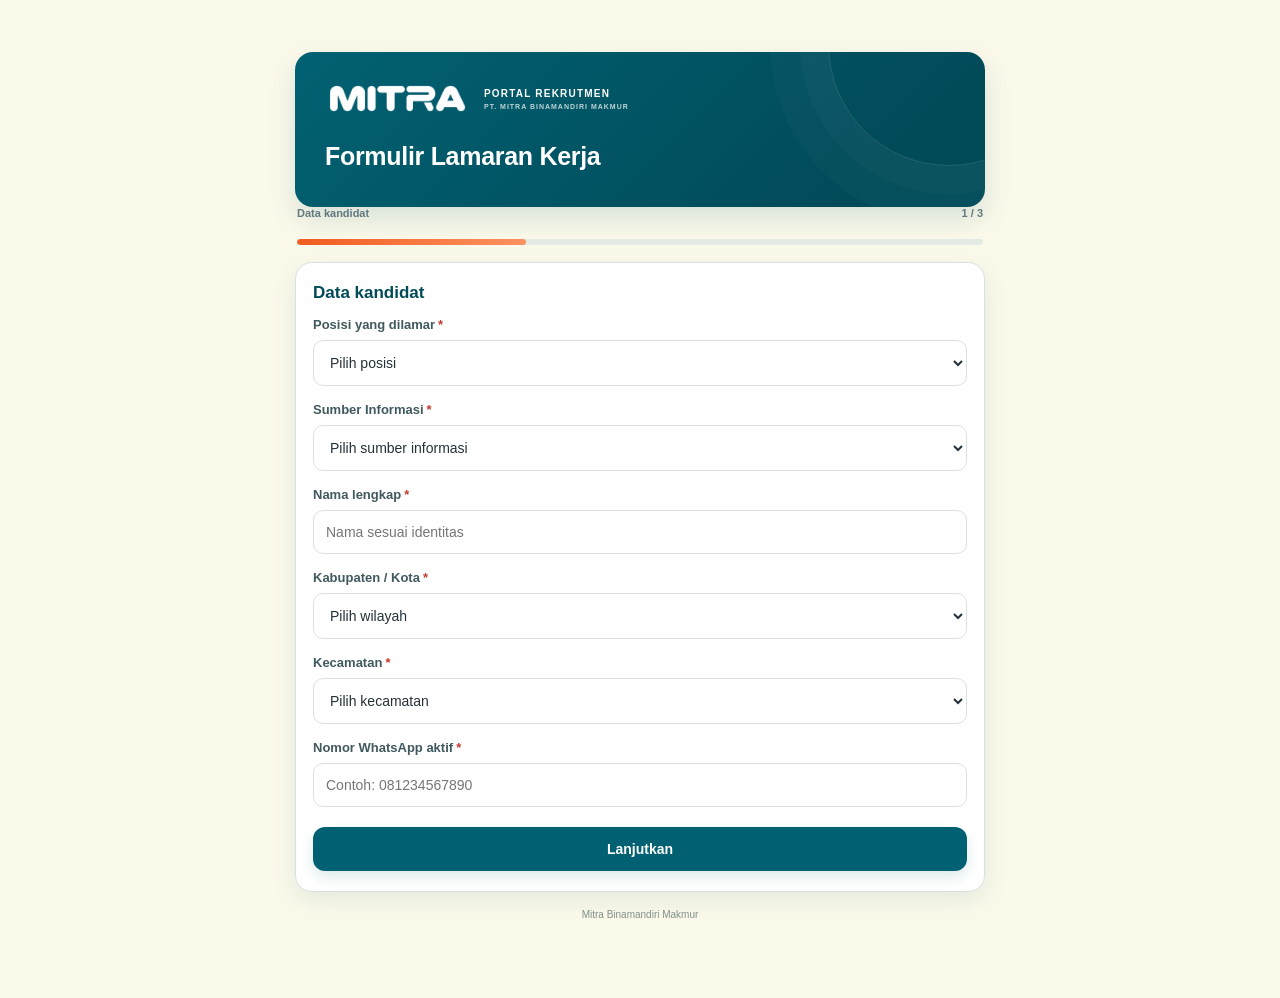
==== commit 4b19d7f3: "feat: implement dynamic form schema engine Update application architecture to support customizable f" ====
--- a/apply/index.html
+++ b/apply/index.html
@@ -1,5 +1,5 @@
 <!doctype html><html lang="id"><head><meta charset="utf-8"><meta name="viewport" content="width=device-width,initial-scale=1,viewport-fit=cover">
-  <meta name="pk-build" content="20261122-lowongan-v1"><meta name="theme-color" content="#016172"><title>Lamaran Kerja · Mitra Binamandiri Makmur</title><link rel="stylesheet" href="../assets/css/app.css?v=20261122-lowongan-v1"><style>
+  <meta name="pk-build" content="20261122-lowongan-v5"><meta name="theme-color" content="#016172"><title>Lamaran Kerja · Mitra Binamandiri Makmur</title><link rel="stylesheet" href="../assets/css/app.css?v=20261122-lowongan-v5"><style>
     :root{--ink:#172033;--muted:#687386;--line:#e6eaf0;--brand:#174a75;--brand2:#236b9b;--bg:#f4f7fb;--white:#fff;--good:#137a55;--bad:#a34b36}
     *{box-sizing:border-box}
     body{margin:0;background:var(--bg);color:var(--ink);font-family:Inter,system-ui,-apple-system,Segoe UI,Roboto,Arial,sans-serif}
@@ -45,7 +45,7 @@
     .hidden{display:none!important}
     @media(min-width:500px){.wrap{padding-top:30px}.top{padding:27px 24px}}
     .apply-shell{min-height:100vh;padding:22px 12px;background:#f3f5f8}.apply-shell .wrap{max-width:680px;margin:0 auto}.apply-shell .top{background:linear-gradient(135deg,#17243a,#294568)}.apply-shell .primary{background:#3b68d8}.apply-shell .foot{color:#96a2b2}@media(min-width:900px){.apply-shell .wrap{max-width:760px}.apply-shell .top{padding:30px}}
-  </style><link rel="stylesheet" href="../assets/css/mitra-theme.css?v=20261122-lowongan-v1"></head><body><div class="apply-shell">
+  </style><link rel="stylesheet" href="../assets/css/mitra-theme.css?v=20261122-lowongan-v5"></head><body><div class="apply-shell">
   <div class="wrap">
     <header class="top">
       <div class="apply-brand"><img class="brand-logo" src="../assets/img/logo-mitra.png" alt="PT. Mitra Binamandiri Makmur"><span>PORTAL REKRUTMEN<small>PT. MITRA BINAMANDIRI MAKMUR</small></span></div>
@@ -60,33 +60,7 @@
         <form id="applicationForm">
           <section class="step" data-title="Data kandidat">
             <h2 class="section-title">Data kandidat</h2>
-            <div class="field">
-              <label for="position">Posisi yang dilamar</label>
-              <select id="position" required>
-                <option value="">Pilih posisi</option>
-              </select>
-            </div>
-            <div class="field">
-              <label for="infoSource">Sumber Informasi</label>
-              <select id="infoSource" required>
-                <option value="">Pilih sumber informasi</option>
-              </select>
-            </div>
-            <div class="field"><label for="name">Nama lengkap</label><input id="name" type="text" maxlength="100" placeholder="Nama sesuai identitas" required></div>
-            <div class="field">
-              <label for="city">Kabupaten / Kota</label>
-              <select id="city" required>
-                <option value="">Pilih wilayah</option>
-                <option>Pasuruan</option><option>Sidoarjo</option><option>Mojokerto</option><option>Malang</option><option>Area lain</option>
-              </select>
-            </div>
-            <div class="field" id="districtSelectWrap">
-              <label for="district">Kecamatan</label><select id="district"><option value="">Pilih kecamatan</option></select>
-            </div>
-            <div class="field hidden" id="districtOtherWrap">
-              <label for="districtOther">Kecamatan / wilayah tempat tinggal</label><input id="districtOther" type="text" placeholder="Tulis kecamatan / wilayah">
-            </div>
-            <div class="field"><label for="whatsapp">Nomor WhatsApp aktif</label><input id="whatsapp" type="tel" maxlength="20" placeholder="Contoh: 081234567890" required></div>
+            <div id="step1Fields"></div>
           </section>
 
           <section class="step hidden" data-title="Pengalaman kerja">
@@ -132,18 +106,35 @@
     <p class="foot">Mitra Binamandiri Makmur</p>
   </div>
 </div><script type="module">
+  if ('caches' in window) {
+    try {
+      const names = await caches.keys();
+      await Promise.all(names
+        .filter(n => n.startsWith('portal-karir-app-') && n !== 'portal-karir-app-assets-20261122-lowongan-v5')
+        .map(n => caches.delete(n)));
+    } catch {}
+  }
+  if ('serviceWorker' in navigator && location.protocol === 'https:') {
+    navigator.serviceWorker.getRegistrations().then(regs => regs.forEach(r => r.update().catch(() => {}))).catch(() => {});
+  }
+
   import {
     DISTRICTS_BY_CITY,
     APPLY_INFO_SOURCES,
     DEFAULT_VACANCIES,
-    mergeVacanciesWithPositions,
+    normalizeVacancyList,
     calculateCandidateScore
-  } from '../assets/js/vacancy-logic.js?v=20261122-lowongan-v1';
+  } from '../assets/js/vacancy-logic.js?v=20261122-lowongan-v5';
+  import {
+    DEFAULT_APPLY_SCHEMA,
+    normalizeApplySchema
+  } from '../assets/js/form-schema.js?v=20261122-lowongan-v5';
 
   const form = document.getElementById('applicationForm');
   const steps = [...document.querySelectorAll('.step')];
   let current = 0;
   let activeVacancies = [];
+  let applySchema = normalizeApplySchema(DEFAULT_APPLY_SCHEMA);
   const $ = id => document.getElementById(id);
   const HR_WHATSAPP_NUMBER = '628133193313';
 
@@ -160,6 +151,9 @@
 
   function buildStage1WhatsAppUrl(payload, vacancy, scoring, fileName, cvUrl, reference) {
     const labelMap = new Map((vacancy?.questions || []).map(q => [q.id, q.label]));
+    for (const f of applySchema.fields || []) {
+      if (!f.system) labelMap.set(f.id, f.label);
+    }
     const detailLines = Object.entries(payload.details || {})
       .filter(([, value]) => Array.isArray(value) ? value.length > 0 : String(value ?? '').trim() !== '')
       .map(([key, value]) => `• ${labelMap.get(key) || key}: ${formatWhatsAppValue(value)}`);
@@ -169,11 +163,11 @@
       '',
       `Nama kandidat: ${payload.name}`,
       `Posisi dilamar: ${payload.position}`,
-      `Sumber Informasi: ${payload.source}`,
+      ...(payload.source ? [`Sumber Informasi: ${payload.source}`] : []),
       `Kabupaten/Kota: ${payload.city}`,
       `Kecamatan: ${payload.district || '—'}`,
       `WhatsApp kandidat: ${payload.whatsapp}`,
-      `Skor awal: ${scoring.totalScore} / ${scoring.maxScore}`,
+      `Skor awal: ${scoring.percentageScore} / 100 (${scoring.totalScore} / ${scoring.maxScore})`,
       '',
       'PENGALAMAN KERJA',
       ...(detailLines.length ? detailLines : ['• —']),
@@ -185,101 +179,209 @@
     return `https://wa.me/${HR_WHATSAPP_NUMBER}?text=${encodeURIComponent(message.join('\n'))}`;
   }
 
-  async function loadVacanciesAndSources() {
-    let apiVacancies = DEFAULT_VACANCIES;
-    let configuredPositions = [];
-
-    const [apiData, settingsData] = await Promise.all([
-      fetch('/api/vacancies', { cache: 'no-store' })
-        .then(res => (res.ok ? res.json() : null))
-        .catch(() => null),
+  function renderStep1Field(field, idx) {
+    const isReq = field.required !== false;
+    const reqAttr = isReq ? 'required' : '';
+    const reqMark = isReq ? '<span class="req-mark" aria-hidden="true">*</span>' : '';
+    if (field.type === 'system_position') {
+      return `<div class="field">
+        <label for="position">${escapeHtml(field.label)}<span class="req-mark" aria-hidden="true">*</span></label>
+        <select id="position" required>
+          <option value="">${escapeHtml(field.placeholder || 'Pilih posisi')}</option>
+          ${activeVacancies.map(v => `<option value="${escapeHtml(v.name)}">${escapeHtml(v.name)}</option>`).join('')}
+        </select>
+      </div>`;
+    }
+    if (field.type === 'system_source') {
+      const opts = field.options?.length ? field.options : APPLY_INFO_SOURCES;
+      return `<div class="field">
+        <label for="infoSource">${escapeHtml(field.label)}${reqMark}</label>
+        <select id="infoSource" ${reqAttr}>
+          <option value="">${escapeHtml(field.placeholder || 'Pilih sumber informasi')}</option>
+          ${opts.map(src => `<option value="${escapeHtml(src)}">${escapeHtml(src)}</option>`).join('')}
+        </select>
+      </div>`;
+    }
+    if (field.id === 'name') {
+      return `<div class="field">
+        <label for="name">${escapeHtml(field.label)}<span class="req-mark" aria-hidden="true">*</span></label>
+        <input id="name" type="text" minlength="2" maxlength="100" placeholder="${escapeHtml(field.placeholder || 'Nama sesuai identitas')}" required>
+      </div>`;
+    }
+    if (field.type === 'system_location') {
+      return `
+        <div class="field">
+          <label for="city">Kabupaten / Kota${reqMark}</label>
+          <select id="city" data-loc-required="${isReq ? 'true' : 'false'}" ${reqAttr}>
+            <option value="">${escapeHtml(field.placeholder || 'Pilih wilayah')}</option>
+            <option>Pasuruan</option><option>Sidoarjo</option><option>Mojokerto</option><option>Malang</option><option>Area lain</option>
+          </select>
+        </div>
+        <div class="field" id="districtSelectWrap">
+          <label for="district">Kecamatan${reqMark}</label><select id="district" ${reqAttr}><option value="">Pilih kecamatan</option></select>
+        </div>
+        <div class="field hidden" id="districtOtherWrap">
+          <label for="districtOther">Kecamatan / wilayah tempat tinggal${reqMark}</label><input id="districtOther" type="text" placeholder="Tulis kecamatan / wilayah">
+        </div>`;
+    }
+    if (field.id === 'whatsapp') {
+      return `<div class="field">
+        <label for="whatsapp">${escapeHtml(field.label)}${reqMark}</label>
+        <input id="whatsapp" type="tel" maxlength="20" placeholder="${escapeHtml(field.placeholder || 'Contoh: 081234567890')}" ${reqAttr}>
+      </div>`;
+    }
+
+    const inputId = `s1_custom_${idx}`;
+    const customAttrs = `data-s1-id="${escapeHtml(field.id)}" data-s1-type="${escapeHtml(field.type)}"`;
+
+    if (field.type === 'dropdown') {
+      const opts = (field.options || [])
+        .map(opt => `<option value="${escapeHtml(opt)}">${escapeHtml(opt)}</option>`)
+        .join('');
+      return `<div class="field">
+        <label for="${inputId}">${escapeHtml(field.label)}${reqMark}</label>
+        <select id="${inputId}" ${customAttrs} ${reqAttr}>
+          <option value="">${escapeHtml(field.placeholder || 'Pilih')}</option>
+          ${opts}
+        </select>
+      </div>`;
+    }
+    if (field.type === 'radio') {
+      const opts = (field.options || [])
+        .map(opt => `<label class="opt">
+          <input type="radio" name="${inputId}" value="${escapeHtml(opt)}" data-s1-id="${escapeHtml(field.id)}">
+          <span>${escapeHtml(opt)}</span>
+        </label>`)
+        .join('');
+      return `<div class="field" data-q-radio-group="${escapeHtml(field.id)}" data-q-required="${isReq ? 'true' : 'false'}" data-q-label="${escapeHtml(field.label)}">
+        <div class="legend">${escapeHtml(field.label)}${reqMark}</div>
+        <div class="options">${opts}</div>
+      </div>`;
+    }
+    if (field.type === 'checkbox') {
+      const opts = (field.options || [])
+        .map(opt => `<label class="opt">
+          <input type="checkbox" name="${inputId}" value="${escapeHtml(opt)}" data-s1-id="${escapeHtml(field.id)}">
+          <span>${escapeHtml(opt)}</span>
+        </label>`)
+        .join('');
+      return `<div class="field" data-q-checkbox-group="${escapeHtml(field.id)}" data-q-required="${isReq ? 'true' : 'false'}" data-q-label="${escapeHtml(field.label)}">
+        <div class="legend">${escapeHtml(field.label)}${reqMark}</div>
+        <div class="options">${opts}</div>
+      </div>`;
+    }
+    if (field.type === 'textarea') {
+      return `<div class="field">
+        <label for="${inputId}">${escapeHtml(field.label)}${reqMark}</label>
+        <textarea id="${inputId}" ${customAttrs} maxlength="1200" placeholder="${escapeHtml(field.placeholder || '')}" ${reqAttr}></textarea>
+      </div>`;
+    }
+    if (field.type === 'number') {
+      return `<div class="field">
+        <label for="${inputId}">${escapeHtml(field.label)}${reqMark}</label>
+        <input id="${inputId}" type="number" step="any" ${customAttrs} placeholder="${escapeHtml(field.placeholder || '')}" ${reqAttr}>
+      </div>`;
+    }
+    return `<div class="field">
+      <label for="${inputId}">${escapeHtml(field.label)}${reqMark}</label>
+      <input id="${inputId}" type="text" ${customAttrs} maxlength="180" placeholder="${escapeHtml(field.placeholder || '')}" ${reqAttr}>
+    </div>`;
+  }
+
+  function renderStep1Fields() {
+    const visibleFields = applySchema.fields.filter(f => f.enabled !== false);
+    $('step1Fields').innerHTML = visibleFields.map((f, idx) => renderStep1Field(f, idx)).join('');
+
+    $('city')?.addEventListener('change', () => {
+      const cityEl = $('city');
+      const city = cityEl.value;
+      const locRequired = cityEl.dataset.locRequired === 'true';
+      $('district').innerHTML = '<option value="">Pilih kecamatan</option>';
+      if (city === 'Area lain') {
+        $('districtSelectWrap').classList.add('hidden');
+        $('districtOtherWrap').classList.remove('hidden');
+        $('districtOther').required = locRequired;
+        $('district').required = false;
+      } else {
+        $('districtSelectWrap').classList.remove('hidden');
+        $('districtOtherWrap').classList.add('hidden');
+        $('districtOther').required = false;
+        $('district').required = locRequired;
+        (DISTRICTS_BY_CITY[city] || []).forEach(name => {
+          const o = document.createElement('option');
+          o.value = name;
+          o.textContent = name;
+          $('district').appendChild(o);
+        });
+      }
+    });
+
+    $('position')?.addEventListener('change', renderDynamicFields);
+  }
+
+  async function loadVacanciesAndSchema() {
+    const [vacRes, schemaRes, sbSettings] = await Promise.all([
+      fetch('/api/vacancies', { cache: 'no-store' }).then(r => (r.ok ? r.json() : null)).catch(() => null),
+      fetch('/api/apply-schema', { cache: 'no-store' }).then(r => (r.ok ? r.json() : null)).catch(() => null),
       (async () => {
         try {
-          const { supabase } = await import('../assets/js/supabase.js?v=20261122-lowongan-v1');
+          const { supabase } = await import('../assets/js/supabase.js?v=20261122-lowongan-v5');
+          if (!supabase) return {};
           const { data, error } = await supabase
             .from('portal_settings')
-            .select('value')
-            .eq('key', 'application_positions')
-            .maybeSingle();
-          if (error) throw error;
-          return Array.isArray(data?.value) ? data.value : [];
+            .select('key,value')
+            .in('key', ['job_vacancies_config', 'apply_form_schema']);
+          if (error) return {};
+          return Object.fromEntries((data || []).map(row => [row.key, row.value]));
         } catch {
-          return [];
+          return {};
         }
       })()
     ]);
 
-    configuredPositions = [...new Set(settingsData.filter(v => typeof v === 'string' && v.trim()).map(v => v.trim()))];
-    const isCustomized = apiData?.customized === true;
-    const baseVacancies = isCustomized && Array.isArray(apiData?.vacancies) && apiData.vacancies.length
-      ? apiData.vacancies
-      : (configuredPositions.length ? [] : (Array.isArray(apiData?.vacancies) && apiData.vacancies.length ? apiData.vacancies : DEFAULT_VACANCIES));
-
-    const merged = mergeVacanciesWithPositions(baseVacancies, configuredPositions);
-    const activeSet = new Set(configuredPositions.map(n => n.toLocaleLowerCase('id')));
-    activeVacancies = merged.filter(v => {
-      if (v.active === false) return false;
-      if (configuredPositions.length) return activeSet.has(v.name.toLocaleLowerCase('id'));
-      return true;
-    });
-    if (!activeVacancies.length) {
-      activeVacancies = DEFAULT_VACANCIES;
-    }
-
-    $('position').innerHTML =
-      '<option value="">Pilih posisi</option>' +
-      activeVacancies.map(v => `<option value="${escapeHtml(v.name)}">${escapeHtml(v.name)}</option>`).join('');
-
-    $('infoSource').innerHTML =
-      '<option value="">Pilih sumber informasi</option>' +
-      APPLY_INFO_SOURCES.map(src => `<option value="${escapeHtml(src)}">${escapeHtml(src)}</option>`).join('');
+    const sbVac = Array.isArray(sbSettings?.job_vacancies_config) && sbSettings.job_vacancies_config.length
+      ? sbSettings.job_vacancies_config
+      : null;
+    const apiVac = Array.isArray(vacRes?.vacancies) && vacRes.vacancies.length ? vacRes.vacancies : null;
+    const rawVacancies = normalizeVacancyList(
+      (vacRes?.customized === true && apiVac)
+        ? apiVac
+        : (sbVac || apiVac || DEFAULT_VACANCIES)
+    );
+    activeVacancies = rawVacancies.filter(v => v.active !== false);
+    if (!activeVacancies.length) activeVacancies = normalizeVacancyList(DEFAULT_VACANCIES);
+
+    const sbApply = sbSettings?.apply_form_schema && typeof sbSettings.apply_form_schema === 'object'
+      ? sbSettings.apply_form_schema
+      : null;
+    const rawApply = (schemaRes?.customized === true && schemaRes?.schema)
+      ? schemaRes.schema
+      : (sbApply || schemaRes?.schema || DEFAULT_APPLY_SCHEMA);
+    applySchema = normalizeApplySchema(rawApply);
+
+    renderStep1Fields();
 
     const params = new URLSearchParams(location.search);
     const paramPos = (params.get('posisi') || '').trim();
     const paramSrc = (params.get('sumber') || '').trim();
 
-    if (paramPos) {
+    if (paramPos && $('position')) {
       const matchedPos = activeVacancies.find(
         v => v.name.toLocaleLowerCase('id') === paramPos.toLocaleLowerCase('id')
       );
       if (matchedPos) $('position').value = matchedPos.name;
     }
-    if (paramSrc) {
-      const matchedSrc = APPLY_INFO_SOURCES.find(
-        src => src.toLocaleLowerCase('id') === paramSrc.toLocaleLowerCase('id')
-      );
+    if (paramSrc && $('infoSource')) {
+      const srcOpts = [...$('infoSource').options].map(o => o.value).filter(Boolean);
+      const matchedSrc = srcOpts.find(src => src.toLocaleLowerCase('id') === paramSrc.toLocaleLowerCase('id'));
       if (matchedSrc) $('infoSource').value = matchedSrc;
     }
 
     renderDynamicFields();
   }
 
-  $('city').addEventListener('change', () => {
-    const city = $('city').value;
-    $('district').innerHTML = '<option value="">Pilih kecamatan</option>';
-    if (city === 'Area lain') {
-      $('districtSelectWrap').classList.add('hidden');
-      $('districtOtherWrap').classList.remove('hidden');
-      $('districtOther').required = true;
-      $('district').required = false;
-    } else {
-      $('districtSelectWrap').classList.remove('hidden');
-      $('districtOtherWrap').classList.add('hidden');
-      $('districtOther').required = false;
-      $('district').required = true;
-      (DISTRICTS_BY_CITY[city] || []).forEach(name => {
-        const o = document.createElement('option');
-        o.value = name;
-        o.textContent = name;
-        $('district').appendChild(o);
-      });
-    }
-  });
-
-  $('position').addEventListener('change', renderDynamicFields);
-
   function selectedVacancy() {
-    const name = $('position').value;
+    const name = $('position')?.value || '';
     return activeVacancies.find(v => v.name === name) || null;
   }
 
@@ -293,7 +395,9 @@
 
     host.innerHTML = vacancy.questions.map((q, idx) => {
       const fieldId = `q_input_${idx}`;
-      const reqAttr = q.required !== false ? 'required' : '';
+      const isReq = q.required !== false;
+      const reqAttr = isReq ? 'required' : '';
+      const reqMark = isReq ? '<span class="req-mark" aria-hidden="true">*</span>' : '';
       const qIdAttr = `data-q-id="${escapeHtml(q.id)}" data-q-type="${escapeHtml(q.type)}"`;
 
       if (q.type === 'dropdown') {
@@ -301,7 +405,7 @@
           .map(opt => `<option value="${escapeHtml(opt.label)}">${escapeHtml(opt.label)}</option>`)
           .join('');
         return `<div class="field">
-          <label for="${fieldId}">${escapeHtml(q.label)}</label>
+          <label for="${fieldId}">${escapeHtml(q.label)}${reqMark}</label>
           <select id="${fieldId}" ${qIdAttr} ${reqAttr}>
             <option value="">Pilih jawaban</option>
             ${opts}
@@ -312,12 +416,12 @@
       if (q.type === 'radio') {
         const opts = (q.options || [])
           .map(opt => `<label class="opt">
-            <input type="radio" name="${fieldId}" value="${escapeHtml(opt.label)}" data-q-id="${escapeHtml(q.id)}" data-q-required="${q.required !== false ? 'true' : 'false'}">
+            <input type="radio" name="${fieldId}" value="${escapeHtml(opt.label)}" data-q-id="${escapeHtml(q.id)}" data-q-required="${isReq ? 'true' : 'false'}">
             <span>${escapeHtml(opt.label)}</span>
           </label>`)
           .join('');
-        return `<div class="field" data-q-radio-group="${escapeHtml(q.id)}" data-q-required="${q.required !== false ? 'true' : 'false'}">
-          <div class="legend">${escapeHtml(q.label)}</div>
+        return `<div class="field" data-q-radio-group="${escapeHtml(q.id)}" data-q-required="${isReq ? 'true' : 'false'}" data-q-label="${escapeHtml(q.label)}">
+          <div class="legend">${escapeHtml(q.label)}${reqMark}</div>
           <div class="options">${opts}</div>
         </div>`;
       }
@@ -329,28 +433,28 @@
             <span>${escapeHtml(opt.label)}</span>
           </label>`)
           .join('');
-        return `<div class="field" data-q-checkbox-group="${escapeHtml(q.id)}" data-q-required="${q.required !== false ? 'true' : 'false'}" data-q-label="${escapeHtml(q.label)}">
-          <div class="legend">${escapeHtml(q.label)}</div>
+        return `<div class="field" data-q-checkbox-group="${escapeHtml(q.id)}" data-q-required="${isReq ? 'true' : 'false'}" data-q-label="${escapeHtml(q.label)}">
+          <div class="legend">${escapeHtml(q.label)}${reqMark}</div>
           <div class="options">${opts}</div>
         </div>`;
       }
 
       if (q.type === 'textarea') {
         return `<div class="field">
-          <label for="${fieldId}">${escapeHtml(q.label)}</label>
+          <label for="${fieldId}">${escapeHtml(q.label)}${reqMark}</label>
           <textarea id="${fieldId}" ${qIdAttr} maxlength="1200" placeholder="${escapeHtml(q.placeholder || '')}" ${reqAttr}></textarea>
         </div>`;
       }
 
       if (q.type === 'number') {
         return `<div class="field">
-          <label for="${fieldId}">${escapeHtml(q.label)}</label>
+          <label for="${fieldId}">${escapeHtml(q.label)}${reqMark}</label>
           <input id="${fieldId}" type="number" step="any" ${qIdAttr} placeholder="${escapeHtml(q.placeholder || '')}" ${reqAttr}>
         </div>`;
       }
 
       return `<div class="field">
-        <label for="${fieldId}">${escapeHtml(q.label)}</label>
+        <label for="${fieldId}">${escapeHtml(q.label)}${reqMark}</label>
         <input id="${fieldId}" type="text" ${qIdAttr} maxlength="180" placeholder="${escapeHtml(q.placeholder || '')}" ${reqAttr}>
       </div>`;
     }).join('');
@@ -371,7 +475,7 @@
     const radioGroups = [...stepEl.querySelectorAll('[data-q-radio-group]')];
     for (const group of radioGroups) {
       if (group.dataset.qRequired === 'true' && !group.querySelector('input[type="radio"]:checked')) {
-        showError('Pilih salah satu jawaban yang tersedia.');
+        showError(`Pilih salah satu jawaban untuk "${group.dataset.qLabel || 'pertanyaan'}".`);
         return false;
       }
     }
@@ -408,8 +512,9 @@
 
   $('nextBtn').addEventListener('click', () => {
     if (!currentStepValid()) return;
-    if (current === 0 && !$('position').value) { showError('Pilih posisi yang dilamar.'); return; }
-    if (current === 0 && !$('infoSource').value) { showError('Pilih sumber informasi.'); return; }
+    if (current === 0 && !$('position')?.value) { showError('Pilih posisi yang dilamar.'); return; }
+    const infoEl = $('infoSource');
+    if (current === 0 && infoEl && infoEl.required && !infoEl.value) { showError('Pilih sumber informasi.'); return; }
     showStep(current + 1);
   });
   $('backBtn').addEventListener('click', () => showStep(current - 1));
@@ -432,6 +537,21 @@
 
   function collectDetails(vacancy) {
     const details = {};
+
+    const step1Host = $('step1Fields');
+    for (const f of applySchema.fields || []) {
+      if (f.system || f.enabled === false) continue;
+      if (f.type === 'checkbox') {
+        details[f.id] = [...step1Host.querySelectorAll(`input[type="checkbox"][data-s1-id="${CSS.escape(f.id)}"]:checked`)].map(el => el.value);
+      } else if (f.type === 'radio') {
+        const checked = step1Host.querySelector(`input[type="radio"][data-s1-id="${CSS.escape(f.id)}"]:checked`);
+        details[f.id] = checked ? checked.value : '';
+      } else {
+        const el = step1Host.querySelector(`[data-s1-id="${CSS.escape(f.id)}"]`);
+        details[f.id] = el ? el.value.trim() : '';
+      }
+    }
+
     if (!vacancy) return details;
     const host = $('dynamicFields');
     for (const q of vacancy.questions || []) {
@@ -462,7 +582,9 @@
       'application/msword',
       'application/vnd.openxmlformats-officedocument.wordprocessingml.document'
     ];
-    if (!allowed.includes(file.type)) { showError('Format CV harus PDF, DOC, atau DOCX.'); $('confirm').checked = false; return; }
+    const ext = (file.name.split('.').pop() || '').toLowerCase();
+    const isValidCv = allowed.includes(file.type) || ['pdf', 'doc', 'docx'].includes(ext);
+    if (!isValidCv) { showError('Format CV harus PDF, DOC, atau DOCX.'); $('confirm').checked = false; return; }
     if (!$('confirm').checked) { showError('Centang konfirmasi kebenaran data.'); return; }
 
     $('submitBtn').disabled = true;
@@ -471,10 +593,10 @@
     $('errorBox').style.display = 'none';
     try {
       const vacancy = selectedVacancy();
-      const city = $('city').value;
-      const district = city === 'Area lain' ? $('districtOther').value.trim() : $('district').value;
+      const city = $('city')?.value || '';
+      const district = city === 'Area lain' ? ($('districtOther')?.value.trim() || '') : ($('district')?.value || '');
       const details = collectDetails(vacancy);
-      const source = $('infoSource').value;
+      const source = $('infoSource')?.value || '';
       const scoring = calculateCandidateScore(vacancy || { name: $('position').value }, city, district, details);
 
       const payload = {
@@ -483,15 +605,18 @@
         name: $('name').value.trim(),
         city,
         district,
-        whatsapp: $('whatsapp').value.trim(),
+        whatsapp: $('whatsapp')?.value.trim() || '',
         details
       };
-
-      const { supabase } = await import('../assets/js/supabase.js?v=20261122-lowongan-v1');
+      if (payload.name.length < 2) {
+        throw new Error('Nama lengkap minimal 2 karakter.');
+      }
+
+      const { supabase } = await import('../assets/js/supabase.js?v=20261122-lowongan-v5');
       if (!supabase) throw new Error('Server belum terhubung.');
-      const ext = (file.name.split('.').pop() || '').toLowerCase();
+      const safeExt = ['pdf', 'doc', 'docx'].includes(ext) ? ext : 'pdf';
       const id = crypto.randomUUID();
-      const path = `stage1-cv/${id}/cv.${ext}`;
+      const path = `stage1-cv/${id}/cv.${safeExt}`;
       const { error: uploadError } = await supabase.storage
         .from('candidate-stage1-cv')
         .upload(path, file, { contentType: file.type || 'application/octet-stream', upsert: false });
@@ -500,13 +625,15 @@
       const { error: insertError } = await supabase.from('candidate_stage1_applications').insert({
         position: payload.position,
         full_name: payload.name,
-        city: payload.city,
-        district: payload.district,
-        whatsapp: payload.whatsapp,
-        source: payload.source,
+        city: payload.city || '',
+        district: payload.district || '',
+        whatsapp: payload.whatsapp || '',
+        source: payload.source || '',
+        recommendation: scoring.recommendation,
+        recommendation_notes: `Skor otomatis tahap 1: ${scoring.percentageScore}/100 (${scoring.totalScore}/${scoring.maxScore})`,
         experience_details: {
           ...payload.details,
-          sumber_informasi: payload.source,
+          ...(payload.source ? { sumber_informasi: payload.source } : {}),
           _scoring: scoring
         },
         cv_path: path,
@@ -515,19 +642,25 @@
       });
       if (insertError) throw insertError;
 
-      let cvUrl = '';
-      try {
-        const { data: signedData, error: signedError } = await supabase.storage
-          .from('candidate-stage1-cv')
-          .createSignedUrl(path, 604800);
-        if (signedError) throw signedError;
-        cvUrl = signedData?.signedUrl || '';
-      } catch (linkError) {
-        console.warn('Tautan CV WhatsApp tidak berhasil dibuat:', linkError);
-      }
-
-      const whatsappUrl = buildStage1WhatsAppUrl(payload, vacancy, scoring, file.name, cvUrl, id);
-      showResult({ status: 'TERKIRIM', whatsappUrl });
+      let whatsappUrl = '';
+      if (scoring.recommended) {
+        let cvUrl = '';
+        try {
+          const { data: signedData, error: signedError } = await supabase.storage
+            .from('candidate-stage1-cv')
+            .createSignedUrl(path, 604800);
+          if (signedError) throw signedError;
+          cvUrl = signedData?.signedUrl || '';
+        } catch (linkError) {
+          console.warn('Tautan CV WhatsApp tidak berhasil dibuat:', linkError);
+        }
+        whatsappUrl = buildStage1WhatsAppUrl(payload, vacancy, scoring, file.name, cvUrl, id);
+      }
+
+      showResult({
+        recommended: scoring.recommended,
+        whatsappUrl
+      });
     } catch (err) {
       showError(err.message || 'File gagal diproses.');
       $('submitBtn').disabled = false;
@@ -540,19 +673,24 @@
   function showResult(res) {
     $('formArea').classList.add('hidden');
     $('resultArea').classList.remove('hidden');
-    $('resultStatus').textContent = 'DATA TERSIMPAN';
-    $('resultMessage').textContent = '';
-    if (res.status === 'TERKIRIM') {
-      $('resultTitle').textContent = 'Lamaran berhasil dikirim';
+    $('resultSymbol').textContent = '✓';
+    $('resultTitle').textContent = 'Lamaran berhasil dikirim';
+
+    if (res?.recommended && res?.whatsappUrl) {
+      $('resultStatus').textContent = 'DIREKOMENDASIKAN';
+      $('resultMessage').textContent = 'Anda memenuhi kriteria awal. Silakan lanjutkan konfirmasi ke WhatsApp HR.';
       $('waLink').href = res.whatsappUrl;
+      $('waLink').textContent = 'Konfirmasi ke WhatsApp HR · 08133193313';
       $('waLink').classList.remove('hidden');
     } else {
-      $('resultSymbol').textContent = '✓';
-      $('resultTitle').textContent = 'Lamaran tersimpan';
-    }
-  }
-
-  await loadVacanciesAndSources();
+      $('resultStatus').textContent = 'DATA TERSIMPAN';
+      $('resultMessage').textContent = 'Data lamaran Anda sudah tersimpan.';
+      $('waLink').removeAttribute('href');
+      $('waLink').classList.add('hidden');
+    }
+  }
+
+  await loadVacanciesAndSchema();
   document.documentElement.dataset.applyReady = 'true';
   showStep(0);
 </script></body></html>
--- a/assets/css/mitra-theme.css
+++ b/assets/css/mitra-theme.css
@@ -160,6 +160,7 @@
 .apply-shell .section-title{color:var(--teal-dark)}
 .apply-shell .hint{color:var(--muted)}
 .apply-shell label,.apply-shell .legend{color:#40595e}
+.req-mark{color:var(--danger);font-weight:800;margin-left:3px}
 .apply-shell input[type=text],.apply-shell input[type=tel],.apply-shell select,.apply-shell textarea{border-color:var(--line);border-radius:10px;color:var(--text)}
 .apply-shell input:focus,.apply-shell select:focus,.apply-shell textarea:focus{border-color:var(--teal);box-shadow:0 0 0 3px rgba(1,97,114,.09)}
 .apply-shell .opt span{border-color:var(--line);color:#4d6266}
@@ -267,18 +268,48 @@
  .candidate-edit-card{padding:18px}
 }
 
-/* Pengelola Lowongan · single-focus admin shell (desktop & mobile) */
-.vacancy-shell{display:block;min-height:100vh;background:var(--canvas)}
-.vacancy-topbar{position:sticky;top:0;z-index:30;height:auto;min-height:70px;padding:12px clamp(16px,3vw,32px);display:flex;align-items:center;justify-content:space-between;gap:14px;background:#fff;border-bottom:1px solid var(--line);box-shadow:0 3px 14px rgba(1,97,114,.04)}
-.topbar-brand{display:flex;align-items:center;gap:14px;min-width:0}
-.topbar-logo-wrap{display:flex;align-items:center;padding:8px 12px;border-radius:10px;background:linear-gradient(135deg,#016172,#014b59);flex:0 0 auto}
-.topbar-logo-wrap .brand-logo{width:96px;max-height:28px}
+/* Pengelola Lowongan & Funnel Admin Shell (desktop sidebar + mobile tabs) */
+.funnel-shell{min-height:100vh;display:grid;grid-template-columns:252px minmax(0,1fr);background:var(--canvas)}
+.funnel-sidebar{position:sticky;top:0;height:100vh;background:linear-gradient(180deg,#016172 0%,#014b59 100%);padding:22px 15px 18px;color:#fff;display:flex;flex-direction:column;gap:8px;overflow-y:auto}
+.funnel-sidebar .sidebar-brand{display:flex;align-items:center;gap:12px;padding:4px 8px 20px;border-bottom:1px solid rgba(255,255,255,.14);margin-bottom:10px}
+.funnel-sidebar .sidebar-brand .brand-logo{width:104px;max-height:32px;flex:0 0 auto}
+.funnel-sidebar .sidebar-brand b{display:block;font-size:10px;letter-spacing:1px;color:#fff}
+.funnel-sidebar .sidebar-brand small{display:block;font-size:8px;letter-spacing:1.1px;color:rgba(255,255,255,.7);margin-top:2px}
+.funnel-nav{display:flex;flex-direction:column;gap:4px;flex:1}
+.funnel-nav-group{margin-top:14px;padding-top:14px;border-top:1px solid rgba(255,255,255,.12);display:flex;flex-direction:column;gap:4px}
+.funnel-nav-group .sidebar-label{display:flex;align-items:center;justify-content:space-between;font-size:10px;font-weight:800;letter-spacing:1.2px;color:rgba(255,255,255,.65);padding:0 10px 6px}
+.funnel-nav-group .sidebar-label span{font-family:monospace;font-size:10px;opacity:.75;letter-spacing:0;text-transform:none}
+.funnel-nav .nav-item{min-height:42px;padding:10px 12px;border-radius:10px;font-size:13px;font-weight:700;gap:10px;color:rgba(255,255,255,.82)}
+.funnel-nav .nav-subitem{padding-left:16px;font-size:12.5px;font-weight:600}
+.funnel-nav .nav-item:hover,.funnel-nav .nav-item.active{background:rgba(255,255,255,.14);color:#fff}
+.funnel-nav .nav-item.active{border-left:3px solid var(--orange);padding-left:9px}
+.funnel-nav .nav-subitem.active{padding-left:13px}
+.nav-dot{width:6px;height:6px;border-radius:50%;background:rgba(255,255,255,.4);flex:0 0 auto}
+.nav-item.active .nav-dot{background:#ffb28d}
+.funnel-sidebar .sidebar-bottom{margin-top:auto;padding-top:12px;border-top:1px solid rgba(255,255,255,.12)}
+.funnel-sidebar .logout-btn{min-height:42px;border-radius:10px;padding:10px 12px;display:flex;align-items:center;justify-content:space-between;background:rgba(241,93,34,.95);color:#fff;font-size:12.5px;font-weight:800;border:0}
+.funnel-sidebar .logout-btn:hover{background:#dc4f17}
+
+.funnel-main{min-width:0;display:flex;flex-direction:column}
+.vacancy-topbar{position:sticky;top:0;z-index:30;height:auto;min-height:68px;padding:12px clamp(16px,2.5vw,28px);display:flex;align-items:center;justify-content:space-between;gap:14px;background:#fff;border-bottom:1px solid var(--line);box-shadow:0 3px 14px rgba(1,97,114,.04)}
+.topbar-brand{display:flex;align-items:center;gap:12px;min-width:0}
+.mobile-only-logo{display:none}
+.topbar-logo-wrap{align-items:center;padding:7px 11px;border-radius:10px;background:linear-gradient(135deg,#016172,#014b59);flex:0 0 auto}
+.topbar-logo-wrap .brand-logo{width:88px;max-height:26px}
 .vacancy-topbar .topbar-title{margin:2px 0 0;font-size:18px;font-weight:800;line-height:1.2;color:var(--teal);white-space:nowrap;overflow:hidden;text-overflow:ellipsis}
 .vacancy-topbar .topbar-right{display:flex;align-items:center;gap:12px;flex:0 0 auto}
 .vacancy-topbar .profile-chip{padding-left:0;border-left:0}
-.logout-top-btn{min-height:40px;padding:9px 14px;font-size:12px;border-radius:9px}
-.vacancy-content{max-width:1420px;margin:0 auto;padding:22px clamp(14px,3vw,32px) 56px;background:transparent}
-
+.logout-top-btn{display:none;min-height:40px;padding:9px 14px;font-size:12px;border-radius:9px}
+
+.mobile-funnel-nav{display:none;background:#fff;border-bottom:1px solid var(--line);padding:8px 12px;gap:8px;flex-direction:column}
+.mobile-main-tabs{display:grid;grid-template-columns:repeat(3,minmax(0,1fr));gap:6px}
+.mobile-tab{min-height:42px;padding:8px 6px;border:1px solid var(--line);border-radius:9px;background:#f7faf8;color:var(--ink-2);font-size:12px;font-weight:700;text-align:center;line-height:1.2}
+.mobile-tab.active{background:var(--teal);border-color:var(--teal);color:#fff}
+.mobile-subtabs{display:flex;gap:6px;flex-wrap:wrap}
+.mobile-subtab{flex:1;min-width:130px;min-height:40px;padding:8px 10px;border:1px solid var(--line);border-radius:9px;background:#fff;color:var(--ink);font-size:12px;font-weight:700;text-align:center}
+.mobile-subtab.active{border-color:var(--orange);background:#fff5f0;color:#b24112}
+
+.vacancy-content{width:100%;max-width:1360px;margin:0 auto;padding:22px clamp(14px,2.5vw,28px) 56px;background:transparent}
 .vacancy-toolbar{display:flex;align-items:center;justify-content:space-between;gap:12px;flex-wrap:wrap;margin-bottom:16px}
 .vacancy-toolbar-meta{display:flex;align-items:baseline;gap:12px;flex-wrap:wrap}
 .vacancy-toolbar-meta h2{margin:0;font-size:20px;font-weight:800;color:var(--teal-dark);letter-spacing:-.3px}
@@ -288,6 +319,29 @@
 .vacancy-search:focus{border-color:var(--teal);box-shadow:0 0 0 3px rgba(1,97,114,.10)}
 .vacancy-toolbar-actions .btn{min-height:42px;padding:10px 15px;font-size:13px;border-radius:9px}
 
+/* Dashboard KPI & Share Matrix */
+.funnel-kpi-grid{display:grid;grid-template-columns:repeat(4,minmax(0,1fr));gap:14px;margin-bottom:18px}
+.funnel-kpi-card{background:#fff;border:1px solid var(--line);border-radius:14px;padding:16px 18px;box-shadow:var(--shadow);display:flex;flex-direction:column;gap:6px}
+.funnel-kpi-label{font-size:11px;font-weight:800;color:var(--muted);text-transform:uppercase;letter-spacing:.45px}
+.funnel-kpi-value{font-size:28px;font-weight:800;color:var(--teal);line-height:1.1;font-variant-numeric:tabular-nums}
+.funnel-kpi-meta{font-size:12px;color:var(--ink-2)}
+
+.funnel-dash-section{background:#fff;border:1px solid var(--line);border-radius:14px;box-shadow:var(--shadow);margin-bottom:18px;overflow:hidden}
+.funnel-dash-head{display:flex;align-items:center;justify-content:space-between;gap:12px;flex-wrap:wrap;padding:15px 18px;border-bottom:1px solid var(--line);background:#f9fbfa}
+.funnel-dash-head h3{margin:0;font-size:15px;font-weight:800;color:var(--teal-dark)}
+.funnel-dash-head-actions{display:flex;align-items:center;gap:8px;flex-wrap:wrap}
+.funnel-dash-head-actions .select{min-height:38px;padding:7px 10px;font-size:12.5px;min-width:190px;width:auto}
+.funnel-dash-head-actions .btn{min-height:38px;padding:8px 13px;font-size:12.5px;border-radius:9px}
+.funnel-share-list{display:flex;flex-direction:column}
+.funnel-share-row{display:grid;grid-template-columns:minmax(180px,1.2fr) minmax(0,2fr) auto;gap:12px;align-items:center;padding:13px 18px;border-bottom:1px solid #edf2ef}
+.funnel-share-row:last-child{border-bottom:0}
+.funnel-share-title{font-weight:800;font-size:13.5px;color:var(--teal-dark)}
+.funnel-share-meta{font-size:11.5px;color:var(--muted);margin-top:2px;font-variant-numeric:tabular-nums}
+.funnel-share-url{font-family:monospace;font-size:12px;color:#355056;background:#f5f8f6;border:1px solid #e3ebe6;border-radius:8px;padding:8px 10px;word-break:break-all}
+.funnel-share-btns{display:flex;gap:6px;flex-wrap:wrap}
+.funnel-share-btns .btn,.funnel-share-btns a.btn{min-height:36px;padding:7px 11px;font-size:12px;border-radius:8px;text-decoration:none;display:inline-flex;align-items:center;justify-content:center}
+
+/* Table & Mobile Cards (Setting Skor) */
 .vacancy-table-panel{background:#fff;border:1px solid var(--line);border-radius:14px;box-shadow:var(--shadow);overflow:hidden}
 .vacancy-table-wrap{overflow-x:auto;max-height:none}
 .vacancy-table{width:100%;border-collapse:collapse;table-layout:fixed}
@@ -332,6 +386,48 @@
 .vacancy-card-m-actions{display:grid;grid-template-columns:1fr 1fr;gap:8px;padding-top:4px}
 .vacancy-card-m-actions .icon-btn{min-height:44px;font-size:13px;font-weight:700}
 
+/* Field Ordering & Custom Schema Configurators (Setting Urutan Field) */
+.schema-panel{background:#fff;border:1px solid var(--line);border-radius:14px;padding:18px;box-shadow:var(--shadow);margin-bottom:16px}
+.schema-panel-head{display:flex;align-items:center;justify-content:space-between;gap:12px;flex-wrap:wrap;margin-bottom:14px;padding-bottom:12px;border-bottom:1px solid #edf2ef}
+.schema-panel-head h3{margin:0;font-size:15px;font-weight:800;color:var(--teal-dark)}
+.schema-panel-meta{font-size:12px;color:var(--muted);font-variant-numeric:tabular-nums}
+.schema-grid-2{display:grid;grid-template-columns:repeat(2,minmax(0,1fr));gap:16px;margin-bottom:16px}
+.schema-grid-2 .schema-panel{margin-bottom:0}
+.schema-add-bar{display:flex;gap:8px;margin-bottom:12px}
+.schema-add-bar .input{min-height:40px;padding:8px 11px;font-size:13px}
+.schema-add-bar .btn{min-height:40px;padding:8px 14px;font-size:12.5px;border-radius:9px;white-space:nowrap}
+
+.schema-pos-list,.schema-field-list{display:flex;flex-direction:column;gap:8px}
+.schema-pos-row{display:grid;grid-template-columns:30px minmax(0,1fr) auto;gap:8px;align-items:center;padding:8px 10px;border:1px solid #e5ece8;border-radius:10px;background:#fcfdfb}
+.schema-order-num{font-size:12px;font-weight:800;color:var(--teal);font-variant-numeric:tabular-nums;text-align:center}
+.schema-pos-row .input{min-height:38px;padding:7px 10px;font-size:13px}
+.schema-row-btns{display:flex;gap:5px;align-items:center}
+.schema-row-btns .icon-btn{min-height:36px;min-width:36px;padding:6px 10px;font-size:12px;font-weight:700}
+.schema-row-btns .icon-btn.danger-action{color:var(--danger);border-color:#efd3cf}
+
+.schema-field-card{border:1px solid var(--line);border-radius:12px;padding:13px;background:#fcfdfb}
+.schema-field-top{display:flex;align-items:center;justify-content:space-between;gap:10px;flex-wrap:wrap;margin-bottom:10px}
+.schema-field-ident{display:flex;align-items:center;gap:10px;flex-wrap:wrap}
+.schema-field-badge{font-size:11px;font-weight:800;color:var(--teal-dark);background:#eaf3f1;padding:4px 8px;border-radius:6px}
+.schema-field-badge.custom{background:#fff3ec;color:#b24112}
+.schema-field-lock{font-size:11px;color:var(--teal-dark);font-weight:700;background:#eef3f1;border:1px solid #d4e1dc;padding:3px 8px;border-radius:6px}
+.schema-field-grid{display:grid;grid-template-columns:minmax(0,1.4fr) minmax(0,1.1fr) minmax(150px,.8fr) auto;gap:10px;align-items:end}
+.schema-field-grid.schema-field-grid-3{grid-template-columns:minmax(0,1.6fr) minmax(180px,1fr) auto}
+.schema-check-group{display:flex;gap:14px;align-items:center;min-height:40px;flex-wrap:nowrap}
+.schema-check-group label{display:inline-flex;align-items:center;gap:6px;min-height:36px;padding:4px 2px;font-size:12.5px;font-weight:700;color:var(--ink);cursor:pointer;white-space:nowrap}
+.schema-check-group label:has(input:disabled){cursor:not-allowed;opacity:.68}
+.schema-check-group input[type="checkbox"]{width:18px;height:18px;accent-color:var(--teal);cursor:pointer}
+.schema-check-group input[type="checkbox"]:disabled{cursor:not-allowed}
+.schema-options-wrap{margin-top:10px;padding-top:10px;border-top:1px dashed #e2eae5}
+.schema-options-label{font-size:11px;font-weight:800;color:var(--muted);text-transform:uppercase;margin-bottom:6px;display:block}
+.schema-option-chips{display:flex;flex-direction:column;gap:6px;margin-bottom:8px}
+.schema-option-item{display:grid;grid-template-columns:minmax(0,1fr) auto;gap:6px;align-items:center}
+.schema-option-item .input{min-height:36px;padding:6px 10px;font-size:12.5px}
+
+.schema-section-tabs{display:flex;gap:8px;flex-wrap:wrap;margin-bottom:14px}
+.schema-section-tab{min-height:40px;padding:8px 14px;border:1px solid var(--line);border-radius:9px;background:#fff;color:var(--ink-2);font-size:12.5px;font-weight:700}
+.schema-section-tab.active{background:var(--teal);border-color:var(--teal);color:#fff}
+
 /* Modal Editor & Share */
 .vacancy-modal-card{width:min(860px,100%);max-height:min(92vh,920px);padding:22px;display:flex;flex-direction:column;overflow:hidden}
 .share-modal-card{width:min(580px,100%)}
@@ -347,8 +443,8 @@
 .v-grid-eq{display:grid;grid-template-columns:1fr 1fr;gap:12px}
 .v-field{display:flex;flex-direction:column;gap:6px;min-width:0}
 .v-field label{font-size:12px;font-weight:700;color:#39555d}
-.v-field .input,.v-field .select,.v-field .textarea{min-height:42px;padding:9px 11px;font-size:13px;background:#fff}
-.v-check-inline{display:flex;align-items:center;gap:9px;min-height:42px;font-size:13px;font-weight:700;color:var(--ink);cursor:pointer}
+.v-field .input,.v-field .select,.v-field .textarea{min-height:40px;padding:8px 11px;font-size:13px;background:#fff}
+.v-check-inline{display:flex;align-items:center;gap:9px;min-height:40px;font-size:13px;font-weight:700;color:var(--ink);cursor:pointer}
 .v-check-inline input{width:18px;height:18px;accent-color:var(--teal);flex:0 0 auto}
 
 /* District multi-select picker */
@@ -381,24 +477,55 @@
 .share-actions-row{display:flex;gap:10px;flex-wrap:wrap;margin-top:10px}
 .share-actions-row .btn,.share-actions-row a.btn{min-height:44px;display:inline-flex;align-items:center;justify-content:center;text-decoration:none;font-size:13px}
 
+@media(max-width:1100px){
+ .funnel-kpi-grid{grid-template-columns:repeat(2,minmax(0,1fr))}
+ .schema-grid-2{grid-template-columns:1fr}
+ .schema-field-grid,.schema-field-grid.schema-field-grid-3{grid-template-columns:1fr 1fr}
+ .schema-check-group{flex-wrap:wrap}
+ .funnel-share-row{grid-template-columns:1fr}
+}
+
 @media(max-width:960px){
+ .funnel-shell{display:block}
+ .funnel-sidebar{display:none}
+ .mobile-only-logo{display:flex}
+ .logout-top-btn{display:inline-flex;align-items:center;justify-content:center}
+ .vacancy-topbar{min-height:62px;padding:10px 14px}
+ .mobile-funnel-nav{display:flex;position:sticky;top:62px;z-index:25}
  .vacancy-table-panel{display:none}
  .vacancy-cards-mobile{display:flex}
 }
+
 @media(max-width:720px){
  .login-panel{padding:24px 16px}
  .login-box .brand-lockup{margin-bottom:26px}
- .vacancy-topbar{padding:10px 14px;flex-wrap:wrap}
+ .vacancy-topbar{padding:10px 12px;min-height:62px}
  .topbar-logo-wrap{padding:6px 9px}
- .topbar-logo-wrap .brand-logo{width:76px;max-height:22px}
- .vacancy-topbar .topbar-title{font-size:16px}
+ .topbar-logo-wrap .brand-logo{width:74px;max-height:22px}
+ .vacancy-topbar .topbar-title{font-size:15.5px}
  .vacancy-topbar .profile-chip{display:none}
  .logout-top-btn{min-height:44px;padding:8px 12px}
- .vacancy-content{padding:16px 12px 42px}
+ .vacancy-content{padding:14px 12px 44px}
  .vacancy-toolbar{flex-direction:column;align-items:stretch}
  .vacancy-toolbar-actions{flex-direction:column;align-items:stretch}
  .vacancy-search{width:100%;min-height:44px;font-size:16px}
  .vacancy-toolbar-actions .btn{min-height:44px;width:100%}
+ .funnel-kpi-grid{grid-template-columns:1fr 1fr;gap:10px}
+ .funnel-kpi-card{padding:13px 14px}
+ .funnel-kpi-value{font-size:23px}
+ .funnel-dash-head{padding:13px 14px}
+ .funnel-dash-head-actions{width:100%}
+ .funnel-dash-head-actions .select,.funnel-dash-head-actions .btn{width:100%;min-height:44px;font-size:14px}
+ .funnel-share-row{padding:12px 14px}
+ .funnel-share-btns .btn,.funnel-share-btns a.btn{flex:1;min-height:44px}
+ .schema-panel{padding:14px}
+ .schema-field-grid,.schema-field-grid.schema-field-grid-3{grid-template-columns:1fr}
+ .schema-add-bar{flex-direction:column}
+ .schema-add-bar .input,.schema-add-bar .btn{min-height:44px;font-size:16px}
+ .schema-pos-row{grid-template-columns:24px minmax(0,1fr);gap:8px}
+ .schema-pos-row .schema-row-btns{grid-column:1/-1;justify-content:flex-end}
+ .schema-row-btns .icon-btn{min-height:42px;min-width:42px}
+ .schema-section-tab{flex:1;min-width:calc(50% - 4px);min-height:44px}
  .modal-backdrop{padding:8px;align-items:end}
  .vacancy-modal-card{padding:16px;border-radius:16px 16px 12px 12px;max-height:94vh}
  .v-grid-2,.v-grid-eq,.district-picker-controls,.q-builder-fields,.q-nonoption-box{grid-template-columns:1fr}
@@ -409,3 +536,33 @@
  .share-actions-row>*{flex:1}
 }
 
+/* Stage 2 Full Flexibility Controls (Admin Configurator & /form choice groups) */
+.schema-step-order-grid{display:grid;grid-template-columns:repeat(2,minmax(0,1fr));gap:12px}
+.schema-step-order-card{border:1px solid #e5ece8;border-radius:11px;padding:12px;background:#fafcfb}
+.schema-step-order-title{font-size:12px;font-weight:800;color:var(--teal-dark);margin-bottom:8px}
+.schema-step-sec-label{display:flex;align-items:center;gap:6px;flex-wrap:wrap;min-width:0;font-size:12.5px;color:var(--ink)}
+.schema-step-sec-label b{font-weight:700}
+.schema-sec-off-tag{font-size:10px;font-weight:800;padding:2px 6px;border-radius:5px;background:#fff0ed;color:var(--danger)}
+.schema-section-tab.is-off{opacity:.58;border-style:dashed}
+.schema-section-tab.active.is-off{opacity:1}
+.schema-section-settings{display:grid;grid-template-columns:minmax(0,1fr) auto;gap:12px;align-items:end;padding:12px 14px;margin-bottom:14px;border:1px solid #e5ece8;border-radius:11px;background:#fafcfb}
+.schema-section-toggle{display:inline-flex;align-items:center;gap:8px;min-height:40px;padding:6px 12px;border:1px solid var(--line);border-radius:9px;background:#fff;font-size:12.5px;font-weight:700;color:var(--ink);cursor:pointer;white-space:nowrap}
+.schema-section-toggle input{width:17px;height:17px;accent-color:var(--teal)}
+.schema-section-toggle:has(input:disabled){cursor:not-allowed;opacity:.7}
+
+.repeat-row-wide{grid-column:1/-1}
+.form-field .group-label{display:block;font-size:10px;color:#52696d;font-weight:700;margin-bottom:7px}
+.choice-grid{display:grid;grid-template-columns:repeat(auto-fill,minmax(145px,1fr));gap:8px}
+.choice-grid .choice-chip{display:flex;align-items:center;gap:8px;min-height:40px;padding:8px 11px;border:1px solid var(--line);border-radius:9px;background:#fff;color:var(--ink);font-size:12.5px;font-weight:600;cursor:pointer}
+.choice-grid .choice-chip input{width:16px;height:16px;min-height:0!important;flex:0 0 auto;margin:0;padding:0}
+.choice-grid .choice-chip span{line-height:1.35}
+
+@media(max-width:720px){
+ .schema-step-order-grid,.schema-section-settings{grid-template-columns:1fr}
+ .schema-section-toggle{width:100%;min-height:44px}
+ .choice-grid{grid-template-columns:1fr}
+ .choice-grid .choice-chip{min-height:44px;font-size:14px}
+ .form-field .group-label{font-size:11px}
+}
+
+
